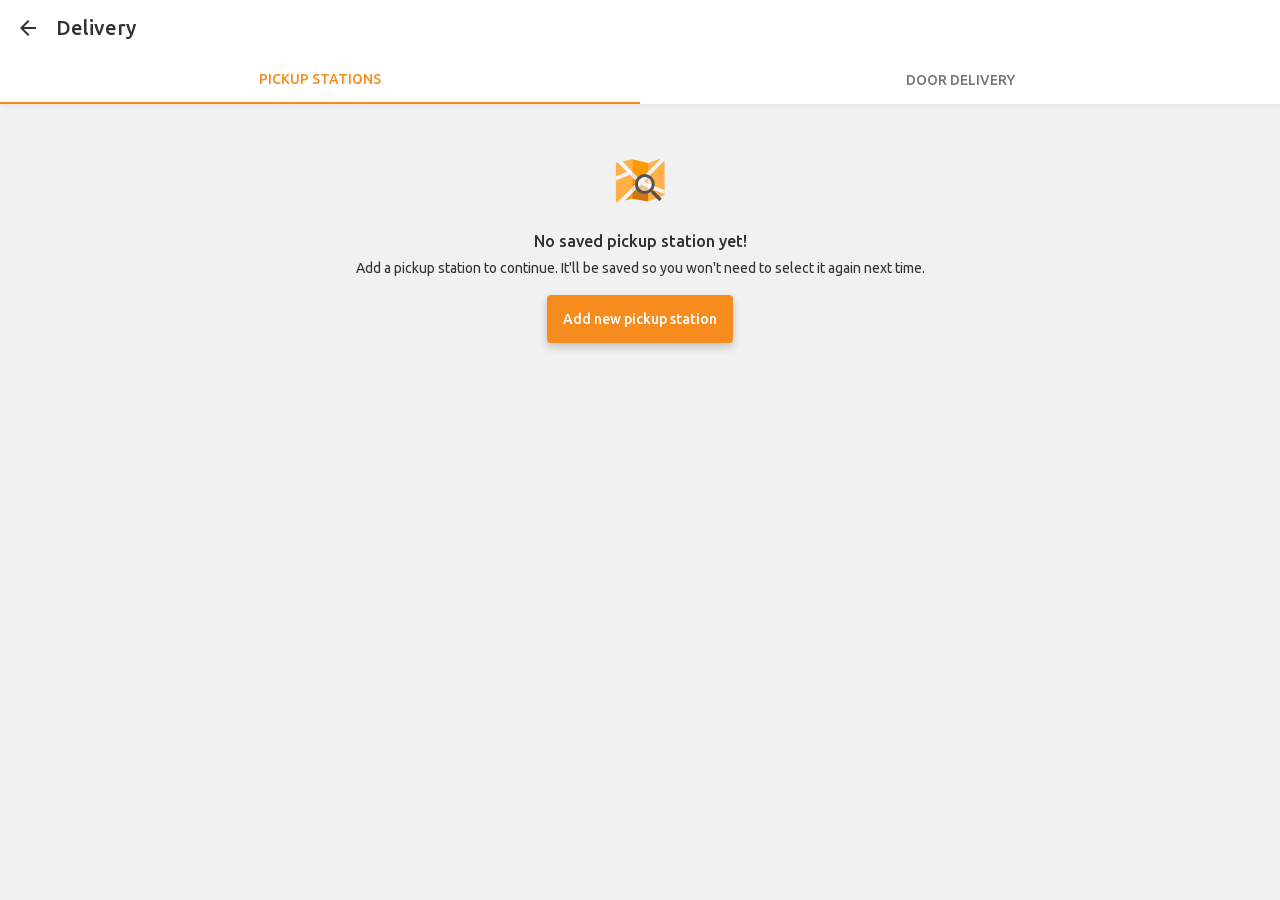
==== page2.html @ 878a5df9 "Add files via upload" ====
<!DOCTYPE html> <html lang=en dir=ltr><!--
 Page saved with SingleFile 
 url: https://www.jumia.co.ke/checkout/delivery/pickup-stations/ 
 saved date: Sat Aug 22 2026 06:45:56 GMT+0300 (East Africa Time)
--><meta charset=utf-8><meta content=@JumiaKenya name=twitter:site><style>body{transition:opacity ease-in 0.2s}</style><meta property=fb:app_id content=2099414773624117><meta property=fb:pages content=395103207248808><meta name=google-site-verification content=n_VPq2qj81eefHQXQuWUQcpCjf22dILtzJ-5fqwv3cY><meta name=google-site-verification content=oPpguRNQpgJeq2_7FfJhfy4zTSNTJBX_LLPgB_SUq9g><meta name=msvalidate.01 content=18D4C7784A54CEB370A0B89D0634A096><meta name=viewport content="width=device-width, initial-scale=1.0"><meta name=apple-mobile-web-app-capable content=yes><meta name=mobile-web-app-capable content=yes><meta name=application-name content=Jumia><meta name=theme-color content=#ffffff><meta name=apple-mobile-web-app-status-bar-style content=black><meta name=apple-mobile-web-app-title content=Jumia><link rel=apple-touch-startup-image href=https://www.jumia.co.ke/assets_hy/manifest/jumia/icons/icon_app_ios.07b39d41.png><link rel=icon type=image/svg+xml href="[data-uri]"><style>._val-btn .cb:checked~.btn,.btn._prim,.cb+.lbl._lbl-chk:after,.rad~.lbl._lbl-rad:after,.tab{position:relative}#jm .-hr:after,#jm .-hr:before,#jm .-vr+.-vr:before,._val-btn .cb:checked~.btn:after,.btn._def:after,.btn._prim:after,.btn._sec:after,.cb+.lbl:after,.fi-br button:before,.fk-rad:after,.noti .msg+.msg:after,.noti .msg+.msg:before,.rad~.lbl:after,.rate .star:after,.rng .rs-w:after,.sdw .sdtl:after,.sdw .sdtl:before,.spin:before,.stpr .stp:after,.tab:after,.tab:before,.tgl~.lbl:after,.tgl~.lbl:before,[data-bbl]:before{position:absolute}.hdr{position:sticky}#jm .-hr:before,#jm ._dual.-hr:after,._val-btn .cb:checked~.btn:after,.btn._def:after,.btn._prim:after,.btn._sec:after,.cb+.lbl._lbl-chk:after,.noti .msg+._dual.msg:after,.noti .msg+.msg:before,.rad~.lbl._lbl-rad:after,.rate .star:after,.rng .rs-w:after,.sdw ._dual.sdtl:after,.sdw .sdtl:before,.tab:before,.tgl~.lbl:before{left:0}.rad:active~.lbl._lbl-rad:before,.rad:focus~.lbl._lbl-rad:before{left:auto}#jm .-vr+.-vr:before{left:-1px}.cb+.lbl:after,.fk-rad:after,.rad~.lbl:after,.tgl~.lbl:after{left:2px}.tgl:checked~.lbl:after{left:30px}#jm [data-mid-txt].-hr:after,.noti .msg+[data-mid-txt].msg:after,.sdw [data-mid-txt].sdtl:after,.spin._ctr:before{left:50%}#jm .-hr:before,#jm ._dual.-hr:after,.noti .msg+._dual.msg:after,.noti .msg+.msg:before,.rad:active~.lbl._lbl-rad:before,.rad:focus~.lbl._lbl-rad:before,.rate .star:after,.sdw ._dual.sdtl:after,.sdw .sdtl:before,.tab:after{right:0}#jm .-hr._cm:before{right:16px}#jm .-hr._cm:before{left:16px}[data-bbl]:before{right:5px}[data-bbl]._offs-r:before{right:-8px}#jm .-hr:before,#jm .-vr+.-vr:before,#jm [data-mid-txt].-hr:after,._val-btn .cb:checked~.btn:after,.btn._def:after,.btn._prim:after,.btn._sec:after,.hdr,.noti .msg+.msg:before,.noti .msg+[data-mid-txt].msg:after,.sdw .sdtl:before,.sdw [data-mid-txt].sdtl:after,.tab:after,.tab:before{top:0}.fk-rad:after,.rad~.lbl:after,.tgl~.lbl:after{top:2px}.cb+.lbl:after,[data-bbl]:before{top:3px}.rng .rs-w:after{top:8px}#jm .-vr+.-vr:before,#jm ._dual.-hr:after,.noti .msg+._dual.msg:after,.rate .star:after,.sdw ._dual.sdtl:after,.stpr .stp:after{bottom:0}.spin._ctr:before,[data-bbl]._offs-r:before{top:50%}#jm .-hr._bet:before{content:none}#jm .-hr._bet~._bet:before,#jm .-hr:before,#jm .-vr+.-vr:before,#jm ._dual.-hr:after,._val-btn .cb:checked~.btn:after,.btn._def:after,.btn._prim:after,.btn._sec:after,.cb+.lbl:after,.fi-br button:active:before,.fi-br button:focus:before,.fk-rad:after,.noti .msg+._dual.msg:after,.noti .msg+.msg:before,.rad:active~.lbl:before,.rad:focus~.lbl:before,.rad~.lbl:after,.rng .rs-w:after,.sdw ._dual.sdtl:after,.sdw .sdtl:before,.spin:before,.stpr .stp:not(:last-child):after,.tab:after,.tab:before,.tgl~.lbl:after,.tgl~.lbl:before{content:""}.__ttl:empty:after,.prd .name:empty:after,.prd .prc:empty:after{content:" "}.bdg._dsct:before{content:"-"}._val-btn .cb:checked~.btn,.btn._prim,[data-bbl]:before{background:#f68b1e}._val-btn .cb:checked~.btn:after,.btn._def:after,.btn._prim:after,.btn._sec:after{opacity:0}._val-btn .cb:checked~.btn:focus:active:after,.btn._def:focus:active:after,.btn._prim:focus:active:after,.btn._sec:focus:active:after{opacity:.2}.fi-br button:active:before{opacity:.4}.sel:disabled{opacity:1}._inv:invalid .btn,._val-btn .cb:checked~.btn,.btn._prim,.btn:disabled,.cb+.lbl:after,.fk-rad:after,.rad~.lbl:after,[data-bbl]:before{color:#fff}#jm .-bg-wt,#jm [data-mid-txt].-hr:after,.hdr,.noti .msg+[data-mid-txt].msg:after,.sdw [data-mid-txt].sdtl:after,.tgl~.lbl:after{background-color:#fff}#jm .-hr:before,.a._fcs-gy50._fcs-gy50:not(.btn):focus,.dp:disabled,.dpd-srch._field:disabled,.dpd-srch:disabled,.fi:disabled,.noti .msg+.msg:before,.sdw .sdtl:before,.sel:disabled,.ta:disabled,a._fcs-gy50._fcs-gy50:not(.btn):focus,body{background-color:#f1f1f2}#jm ._dual.-hr:after,.__ttl:empty:after,.a._tch._tch:not(.btn):focus,.noti .msg+._dual.msg:after,.prd .name:empty:after,.prd .prc:empty:after,.rng .rs-w:after,.sdw ._dual.sdtl:after,.tgl:checked:disabled~.lbl._sec:before,.tgl:disabled~.lbl:before,a._tch._tch:not(.btn):focus{background-color:#d4d4d6}.cb:disabled+.lbl:after,.rad:disabled~.lbl:after{border-color:#d4d4d6}._def.btn:disabled,._inv:invalid ._def.btn,._inv:invalid ._sec.btn,._sec.btn:disabled,.cb:disabled+.lbl,.cb:disabled+.lbl *,.dp:disabled+.lbl,.dpd-srch:disabled,.fi:disabled+.lbl,.fk-rad:disabled,.gal .count:after,.rad:disabled~.lbl,.rad:disabled~.lbl *,.sel:disabled+.lbl,.ta:disabled+.lbl,.tgl:disabled~.lbl,.tgl:disabled~.lbl *,.ts-w._dis input:not(:checked)~.lbl+* .ts-i,.vars .vi._dis:checked+.vl,.vars .vi._dis:focus+.vl,.vars .vi:disabled+.vl{color:#a3a3a6}._inv:invalid .btn,.btn:disabled,.cb:checked:disabled~.lbl._sec:after,.rad:checked~.lbl._sec:after,.tgl~.lbl:before{background-color:#a3a3a6}._def.btn:disabled .ic,._inv:invalid ._def.btn .ic,._inv:invalid ._sec.btn .ic,._sec.btn:disabled .ic,.dpd-srch:disabled .ic{fill:#a3a3a6}.cb:checked:disabled~.lbl._sec:after,.rad:checked~.lbl._sec:after,.stpr ._curr~.stp:after{border-color:#a3a3a6}#jm [data-mid-txt].-hr:after,.dp:disabled,.dpd-srch._field:disabled,.fi:disabled,.noti .msg+[data-mid-txt].msg:after,.sdw [data-mid-txt].sdtl:after,.sel:disabled,.ta:disabled,.tab{color:#75757a}#jm .-vr+.-vr:before,#jm ._gy5.-hr:before,.noti .msg+._gy5.msg:before,.sdw ._gy5.sdtl:before{background-color:#75757a}.stpr._ord-s._gray ._curr:after{border-color:#75757a}#jm .-tch-or5._gy9:focus-within,.a._fcs-gy9:focus,.vars._no-chk .vi:checked:not(._dis):not(:disabled)+.vl,.vars._no-chk .vi:focus:not(._dis):not(:disabled)+.vl,a._fcs-gy9:focus,body{color:#313133}.cb:checked+.lbl._sec:after,.fk-rad._chk._sec:after,.rad:checked~.lbl._sec:after,.tgl:checked~.lbl._sec:before{background-color:#313133}#jm .-tch-or5._gy9:focus-within .ic{fill:#313133}.cb:checked+.lbl._sec:after,.fk-rad._chk._sec:after,.rad:checked~.lbl._sec:after{border-color:#313133}._def.btn:disabled,._inv:invalid ._def.btn,._inv:invalid ._sec.btn,._sec.btn:disabled,.btn,.cb+.lbl:after,.crs .itm.itm:focus,.fk-rad:after,.rad~.lbl:after,a{background-color:transparent}.btn._sec:hover{background-color:#fef3e9}#jm .-tch-or5._bg:focus-within,.a:not(.btn):not(._no-fcs):focus,.btn._def:focus,.chip._cpr:focus,.dtls .smry:focus,.fi-br button:before,.fis-b:focus,.nav-b:focus,.popup .cw .cls:focus,.tgl:checked:disabled~.lbl._prim:before,a:not(.btn):not(._no-fcs):focus{background-color:#fcdbb9}.chip._cpr:focus{border-color:#fcdbb9}.cb:checked:disabled~.lbl._prim:after,.rad:checked:disabled~.lbl._prim:after{background-color:#f9b168}.cb:checked:disabled~.lbl._prim:after,.dp:focus,.fi:focus,.rad:checked:disabled~.lbl._prim:after,.sel:focus,.ta:focus{border-color:#f9b168}#jm .-tch-or5._it:focus,.cms .tabs>[type=radio]:checked+label,.dp:focus+.lbl,.fi:focus+.lbl,.sel:focus+.lbl,.ta:focus+.lbl,.tab ._actv,.vars .vi:checked+.vl,.vars .vi:focus+.vl{color:#f68b1e}.cb:checked+.lbl._prim:after,.fi-br button:active:before,.fk-rad._chk:after,.rad:checked~.lbl._prim:after,.tgl:checked~.lbl._prim:before{background-color:#f68b1e}#jm .-tch-or5._it:focus .ic,.dp:focus~.ic,.fi:focus~.ic,.sel:focus~.ic{fill:#f68b1e}.cb:checked+.lbl._prim:after,.fk-rad._chk:after,.rad:checked~.lbl._prim:after,.spin:before,.vars .vi:checked+.vl,.vars .vi:focus+.vl{border-color:#f68b1e}.noti .msg+.msg._info:before{background-color:#0ea5e9}.stpr._ord-s._blue ._curr:after{border-color:#286fe3}.noti .msg+.msg._success:before{background-color:#18c357}.stpr._ord-s._green ._curr:after{border-color:#009063}.noti .msg+.msg._error:before{background-color:#cf665b}.fi-er+.sel:disabled~.lbl,.fi-er+.sel:not(:focus)~.lbl{color:#be1d3e}.fi-er+.cb+.lbl:after{border-color:#be1d3e}.rate .ri:checked~.star svg,.rate .ri:focus+.star svg,.rate._btns .star:focus svg,.rate._btns .star:focus~.star svg{fill:#fbbf24}.__ttl:empty:after,.prd .name:empty:after,.prd .prc:empty:after,header,nav{display:block}.prd .prc:empty:after,a{display:inline-block}.cms .tabs>[type=radio]:not(:checked)+label+div,.sel:required option[value=""][disabled],.ts-w._dn input:not(:checked)~.ts-i{display:none}#jm .-elli,._val-btn .cb:checked~.btn,.btn._prim{overflow:hidden}.crs{overflow-y:hidden}.crs{overflow-x:auto}.btn,body{font-family:Ubuntu,-apple-system,BlinkMacSystemFont,Helvetica Neue,Arial,sans-serif}[data-bbl]:before{font-weight:700}#jm .-m,#jm [data-mid-txt].-hr:after,.btn,.noti .msg+[data-mid-txt].msg:after,.rad:checked~.lbl,.rate .star:after,.sdw [data-mid-txt].sdtl:after,.tab,.tab ._actv{font-weight:500}.bdg._score:after,h1,h2{font-weight:400}#jm .-flupp:first-letter,#jm [data-mid-txt].-hr:after,.a span:first-letter,.a:first-letter,.btn:first-letter,.lbl:first-letter,.noti .msg+[data-mid-txt].msg:after,.sdw [data-mid-txt].sdtl:after,.tab,a span:first-letter,a:first-letter{text-transform:uppercase}#jm .-tac,.btn,.rate .star:after{text-align:center}#jm .-elli,.tab .crs .itm{white-space:nowrap}.__ttl:empty:after,.prd .name:empty:after,.prd .prc:empty:after{white-space:pre}#jm .-ws-pl{white-space:pre-line}#jm .-ow-a{word-wrap:anywhere;overflow-wrap:anywhere}@supports not (overflow-wrap:anywhere){#jm .-ow-a{word-break:break-word}}#jm .-elli{text-overflow:ellipsis}a{-webkit-text-decoration:none;text-decoration:none}[data-bbl]:before{line-height:1.1}#jm .-lh-15{line-height:1.5}.btn{line-height:1rem}[data-bbl]:before{unicode-bidi:plaintext}.nav-b{font-size:0}[data-bbl]:before{font-size:.625rem}#jm [data-mid-txt].-hr:after,.noti .msg+[data-mid-txt].msg:after,.sdw [data-mid-txt].sdtl:after{font-size:.75rem}.btn,body{font-size:.875rem}#jm .-fs16,.rate .star:after{font-size:1rem}#jm .-fs20{font-size:1.25rem}._val-btn .cb:checked~.btn:after,.btn._def:after,.btn._prim:after,.btn._sec:after,.crs,.rng .rs-w:after,.row,.tab .crs .itm{width:100%}.prd .prc:empty:after{width:50%}#jm .-vr+.-vr:before{width:2px}.spin:before,.tab:after,.tab:before{width:16px}.cb+.lbl:after{width:18px}#jm .-hr:before,#jm ._dual.-hr:after,.noti .msg+._dual.msg:after,.noti .msg+.msg:before,.sdw ._dual.sdtl:after,.sdw .sdtl:before{height:1px}.spin:before{height:16px}.cb+.lbl:after{height:18px}[data-bbl]:before{min-height:12px}[data-bbl]:before{min-width:12px}.fk-rad:after,.rad~.lbl:after,.tgl~.lbl:after{height:20px}.spin._med:before{width:24px}.spin._med:before,.tgl~.lbl:before{height:24px}.fk-rad:after,.rad~.lbl:after,.tgl~.lbl:after{width:20px}.fi-br button:before{width:40px}.fi-br button:before{height:40px}.tab .crs .itm{height:48px}.tgl~.lbl:before{width:52px}.__ttl:empty:after{width:120px}._val-btn .cb:checked~.btn:after,.btn._def:after,.btn._prim:after,.btn._sec:after,body,html{height:100%}.hdr .main{min-height:56px}#jm{min-height:100%}#jm [data-mid-txt].-hr:before,.noti .msg+[data-mid-txt].msg:before,.rng .rs-w:after,.sdw [data-mid-txt].sdtl:before{height:2px}[data-bbl]:before{max-height:18px}.xpnd .tglr:checked+.wpr{max-height:none}#jm [data-mid-txt].-hr:after,.noti .msg+[data-mid-txt].msg:after,.sdw [data-mid-txt].sdtl:after{transform:translate(-50%,-50%)}._val-btn .cb:checked~.btn,.btn._prim{transform:translateZ(0)}.tab:after{transform:scaleX(-1) translateZ(0)}._val-btn .cb:checked~.btn:focus:active:after,.btn._def:focus:active:after,.btn._prim:focus:active:after,.btn._sec:focus:active:after{transform:scale(0)}._val-btn .cb:checked~.btn:after,.btn._def:after,.btn._def:focus:not(:active):after,.btn._prim:after,.btn._sec:after{transform:scale(10)}[data-bbl]:before{transform:translate3d(50%,-50%,0)}body,h1,h2,p{padding:0}.nav-b{padding:8px}#jm .-paxl,.btn{padding:16px}[data-bbl]:before{padding-top:2px}#jm .-pvm,.rate .star:after{padding-top:8px}#jm .-pvxxl{padding-top:24px}[data-bbl]:before{padding-right:4px}.col8,[class*=col].row{padding-right:8px}#jm .-phxl,#jm [data-mid-txt].-hr:after,.noti .msg+[data-mid-txt].msg:after,.sdw [data-mid-txt].sdtl:after,.tab .crs .itm{padding-right:16px}[data-bbl]:before{padding-bottom:2px}#jm .-pvm,.rate .star:after{padding-bottom:8px}#jm .-pvxxl{padding-bottom:24px}[data-bbl]:before{padding-left:4px}.col8,[class*=col].row{padding-left:8px}#jm .-phxl,#jm [data-mid-txt].-hr:after,.noti .msg+[data-mid-txt].msg:after,.sdw [data-mid-txt].sdtl:after,.tab .crs .itm{padding-left:16px}body,h1,h2,p{margin:0}#jm .-vr+.-vr:before{margin-top:4px}#jm .-vr+.-vr._s:before{margin-top:8px}#jm .-mtxl{margin-top:16px}#jm .-mrm,#jm .row.-hr:after,#jm .row.-hr:before,#jm [class*=col].-hr:after,#jm [class*=col].-hr:before,.noti .msg+.row.msg:after,.noti .msg+.row.msg:before,.noti .msg+[class*=col].msg:after,.noti .msg+[class*=col].msg:before,.sdw .row.sdtl:after,.sdw .row.sdtl:before,.sdw [class*=col].sdtl:after,.sdw [class*=col].sdtl:before{margin-right:8px}#jm .-vr+.-vr:before{margin-bottom:4px}#jm .-mbm,#jm .-vr+.-vr._s:before{margin-bottom:8px}#jm .row.-hr:after,#jm .row.-hr:before,#jm [class*=col].-hr:after,#jm [class*=col].-hr:before,.noti .msg+.row.msg:after,.noti .msg+.row.msg:before,.noti .msg+[class*=col].msg:after,.noti .msg+[class*=col].msg:before,.sdw .row.sdtl:after,.sdw .row.sdtl:before,.sdw [class*=col].sdtl:after,.sdw [class*=col].sdtl:before{margin-left:8px}.prd._box .prc:empty:after{margin:0 auto}.hdr{z-index:70}#jm ._zi1.-hr:before,.noti .msg+._zi1.msg:before,.sdw ._zi1.sdtl:before{z-index:10}*,:after,:before{box-sizing:border-box}.nav-b,.tgl~.lbl:before,[data-bbl]:before{border-radius:99px}.btn,.cb+.lbl:after,.prd .core:focus{border-radius:4px}.cb:focus-visible+.lbl,.fk-rad:focus-visible,.rad:focus-visible~.lbl,.tgl:focus-visible~.lbl{border-radius:6px}.__ttl:empty:after,.prd .name:empty:after,.prd .prc:empty:after{border-radius:2px}.fi-br button:before,.fk-rad:after,.rad~.lbl:after,.spin:before,.tgl~.lbl:after{border-radius:50%}.btn,.cb:checked+.lbl:after,.stpr .stp:after{border:0}.cms .tabs>[type=radio]:checked+label,.tab ._actv{border-bottom:2px solid #f68b1e}[data-bbl]:before{border:2px solid #fff}.cb+.lbl:after,.fk-rad:after,.rad~.lbl:after{border:2px solid #a3a3a6}.btn,.nav-b,.popup:focus-visible,.tgl:focus-visible,a{outline:0}.cb:focus-visible+.lbl,.fk-rad:focus-visible,.rad:focus-visible~.lbl,.tgl:focus-visible~.lbl{outline-offset:6px}.chip._prim._slct:focus-visible,.chip._sec._slct:focus-visible,.chip:focus-visible{outline-offset:2px}.dp:focus,.fi:focus,.sel:focus,.ta:focus{outline:1px solid #f9b168}.fi-er+.dp:not(:focus),.fi-er+.fi:not(:focus),.fi-er+.sel:not(:focus),.fi-er+.ta:not(:focus){outline:1px solid #be1d3e}.cb:focus-visible+.lbl,.chip._prim._slct:focus-visible,.fk-rad:focus-visible,.rad:focus-visible~.lbl,.tgl:focus-visible~.lbl{outline:2px solid #f9b168}.cb:focus-visible+.lbl._sec,.chip._sec._slct:focus-visible,.chip:focus-visible,.fk-rad:focus-visible._sec,.rad:focus-visible~.lbl._sec,.tgl:focus-visible~.lbl._sec{outline:2px solid #313133}img{border-style:none}.stpr .stp:after{border-left:2px solid #0ea5e9}.cb+.lbl:after,.fk-rad:after,.rad~.lbl:after{border:2px solid #313133}.spin:before{border:2px solid}#jm [data-mid-txt].-hr:after,.noti .msg+[data-mid-txt].msg:after,.sdw [data-mid-txt].sdtl:after{content:attr(data-mid-txt)}.chip._prim._slct:focus-visible,.chip._sec._slct:focus-visible,.chip:focus-visible{border:1px solid transparent}.vars._no-chk .vi._dis:checked+.vl,.vars._no-chk .vi:checked+.vl{border:1px solid #d4d4d6}.vars .vi._dis:checked+.vl,.vars .vi._dis:focus+.vl,.vars._no-chk .vi:focus+.vl{border:1px solid #a3a3a6}.fi-er+.dp:not(:focus),.fi-er+.fi:not(:focus),.fi-er+.sel:not(:focus),.fi-er+.ta:not(:focus){border:1px solid #be1d3e}a{color:inherit}html{-ms-text-size-adjust:100%;-webkit-text-size-adjust:100%}a{-webkit-text-decoration-skip:objects}button::-moz-focus-inner{border-style:none;padding:0}button:-moz-focusring{outline:1px dotted ButtonText}#jm,#jm .-df,.cb+.lbl:after,.crs,.fk-rad:after,.rad~.lbl:after,.row,.tab .crs .itm{display:flex}.row{flex:0 1 auto}#jm main{flex-grow:1}#jm .hdr,#jm main,.cb+.lbl:after,.crs .itm,.fk-rad:after,.nav-b,.rad~.lbl:after{flex-shrink:0}.tab .crs .itm{flex-shrink:1}#jm .-j-ctr,.tab .crs .itm{justify-content:center}#jm .-i-ctr,.tab .crs .itm{align-items:center}#jm,#jm .-d-co{flex-direction:column}#jm .-fw-nw,.crs{flex-wrap:nowrap}body{direction:ltr}.bdg._score:after{content:"/5"}._inv:invalid .btn,._val-btn .cb:checked~.btn:after,.btn._def:after,.btn._prim:after,.btn._sec:after,.btn:disabled,.cb:disabled+.lbl,.ts-w._dis input:not(:checked)~.lbl+* .ts-i{pointer-events:none}._val-btn .cb:checked~.btn{pointer-events:all}.tab{box-shadow:0 2px 5px 0 rgba(0,0,0,.05)}._val-btn .cb:checked~.btn,.btn._prim{box-shadow:0 4px 8px 0 rgba(0,0,0,.2)}._val-btn .cb:checked~.btn:focus,.btn._prim:focus{box-shadow:0 4px 8px 0 rgba(0,0,0,.2),inset 0 0 0 2px #af6315}._inv:invalid ._prim.btn,._inv:invalid ._sec.btn,._prim.btn:disabled,._sec.btn:disabled{box-shadow:none}._inv:invalid ._sec.btn,._sec.btn:disabled{box-shadow:0 0 0 1px #a3a3a6}.btn._sec:focus:not(._dis){box-shadow:0 0 0 2px #f68b1e}.tgl~.lbl:after,.tgl~.lbl:before{transition:all .2s ease-out}._val-btn .cb:checked~.btn:after,.btn._def:after,.btn._prim:after,.btn._sec:after{transition:transform 1s,opacity 1s}._val-btn .cb:checked~.btn:focus:active:after,.btn._def:focus:active:after,.btn._def:focus:not(:active):after,.btn._prim:focus:active:after,.btn._sec:focus:active:after{transition:0s}.btn._def:after,.btn._sec:after{background:radial-gradient(circle,#f68b1e 10%,transparent 0) 50%}._val-btn .cb:checked~.btn:after,.btn._prim:after{background:radial-gradient(circle,#fff 10%,transparent 0) 50%}.crs{scroll-snap-type:mandatory;-webkit-scroll-snap-type:mandatory}.tab .crs{scroll-behavior:auto}.crs .itm{scroll-snap-align:start}@supports (scroll-snap-coordinate:0% 0%){.crs .itm{scroll-snap-coordinate:0 0}}.crs{-webkit-overflow-scrolling:touch}.crs._bdcs .itm:not(:last-child):after{content:">"}.faq-sec .faq-itm summary::-webkit-details-marker{display:none}.faq-sec .faq-itm summary:after{content:"+";font-size:1.25rem;flex-shrink:0;margin-left:.5rem}.faq-sec .faq-itm[open] summary:after{content:"×"}.fi::placeholder,.rng .ri::placeholder,.ta::placeholder{color:#75757a}.cb:checked+.lbl:after{background-position:50%}.cb:checked+.lbl:after{background-repeat:no-repeat}.cb:checked+.lbl:after{background-image:url(data:image/svg+xml;charset=utf-8,%3Csvg%20xmlns%3D%22http%3A%2F%2Fwww.w3.org%2F2000%2Fsvg%22%20width%3D%2218%22%20height%3D%2218%22%20style%3D%22isolation%3Aisolate%22%3E%3Cdefs%3E%3CclipPath%20id%3D%22a%22%3E%3Cpath%20d%3D%22M0%200h18v18H0z%22%2F%3E%3C%2FclipPath%3E%3C%2Fdefs%3E%3Cg%20clip-path%3D%22url\(%23a\)%22%3E%3Cpath%20fill%3D%22none%22%20d%3D%22M0%200h18v18H0z%22%2F%3E%3Cpath%20fill%3D%22%23fff%22%20fill-rule%3D%22evenodd%22%20d%3D%22M6.894%2014.486%201.629%209.221l1.485-1.485%203.78%203.77%207.992-7.992%201.485%201.495z%22%2F%3E%3C%2Fg%3E%3C%2Fsvg%3E)}.cb:focus-visible{outline:none}.fk-rad._chk:after,.rad:checked~.lbl:after{box-shadow:inset 0 0 0 3px #fff}.rad:focus-visible{outline:none}.sel:focus{--ac:#fbbf24}.sel:disabled{--ac:#a3a3a6}.fi-er+.sel:not(:focus){--ac:#be1d3e}.rate .ri:focus+.star svg,.rate .star:active svg{animation:p .5s}.rate .ri:checked+.star:after{content:attr(data-msg)}@keyframes p{0%{filter:drop-shadow(0 0 0#f68b1e)}to{filter:drop-shadow(0 0 30px transparent)}}.dp::-webkit-clear-button,.dp::-webkit-inner-spin-button{display:none}.dp::-webkit-calendar-picker-indicator{position:absolute;right:0;width:56px;height:40px;opacity:0}.vars .vi:disabled+.vl{background:url(data:image/svg+xml;charset=utf-8,%3Csvg%20xmlns%3D%22http%3A%2F%2Fwww.w3.org%2F2000%2Fsvg%22%20preserveAspectRatio%3D%22none%22%20viewBox%3D%220%200%20100%20100%22%3E%3Cpath%20fill%3D%22%23c7c7cd%22%20d%3D%22M0%20100%20100%200l1%201L1%20101%22%2F%3E%3C%2Fsvg%3E)no-repeat 50%/65% 65%}.rng .rs::-webkit-slider-runnable-track,.rng .rs::-webkit-slider-thumb{-webkit-appearance:none}.rng .rs::-webkit-slider-thumb{pointer-events:auto;position:relative;z-index:2;outline:0;width:16px;height:16px;border:none;border-radius:50%;background:#f68b1e}.rng .rs::-webkit-slider-runnable-track{background:none}.rng .rs::-moz-range-thumb{background-color:#f68b1e;pointer-events:auto;filter:grayscale(0);z-index:10;outline:0;width:16px;height:16px;border:none;border-radius:50%}.rng .rs::-moz-range-track{background:none}.rng .rs::-moz-focus-outer{border:0}.fi-br button:before{left:50%;top:50%;transform:translate3d(-50%,-50%,0)}.gal .count:after{content:attr(data-tot)}.ic{fill:#313133}@keyframes load{50%{transform:rotate(1turn) scale(1.5)}to{transform:rotate(0deg) scale(1)}}@keyframes spin{0%{transform:rotate(0deg)}to{transform:rotate(1turn)}}.spin:before{animation:sp-ab-tr 1s linear infinite}.stpr .stp:after{top:24px;left:11px}.tab:after,.tab:before{height:calc(100% - 2px);background:linear-gradient(90deg,hsla(0,0%,100%,.9) 25%,hsla(0,0%,100%,.2))}[data-bbl]:before{content:attr(data-bbl)}.dtls .smry::-webkit-details-marker{display:none}.col8{flex-basis:100%;max-width:100%;min-width:100%;width:100%}@keyframes sp-ab-tr{0%{transform:translate(-50%,-50%) rotate(0deg)}to{transform:translate(-50%,-50%) rotate(1turn)}}.spin:before{border-right-color:transparent}</style><style>@font-face{font-family:"Ubuntu";font-style:normal;font-weight:400;src:url([data-uri])format("woff2");unicode-range:U+0000-00FF,U+0131,U+0152-0153,U+02BB-02BC,U+02C6,U+02DA,U+02DC,U+0304,U+0308,U+0329,U+2000-206F,U+20AC,U+2122,U+2191,U+2193,U+2212,U+2215,U+FEFF,U+FFFD}@font-face{font-family:"Ubuntu";font-style:normal;font-weight:500;src:url([data-uri])format("woff2");unicode-range:U+0000-00FF,U+0131,U+0152-0153,U+02BB-02BC,U+02C6,U+02DA,U+02DC,U+0304,U+0308,U+0329,U+2000-206F,U+20AC,U+2122,U+2191,U+2193,U+2212,U+2215,U+FEFF,U+FFFD}</style><title>Delivery</title><meta name=referrer content=no-referrer><link rel=canonical href=https://www.jumia.co.ke/checkout/delivery/pickup-stations/><meta http-equiv=content-security-policy content="default-src 'none'; font-src 'self' data:; img-src 'self' data:; style-src 'unsafe-inline'; media-src 'self' data:; script-src 'unsafe-inline' data:; object-src 'self' data:; frame-src 'self' data:;"><body><div id=jm><header class=hdr><div class="main row col8 -i-ctr -fw-nw"><a class="nav-b -mrm" href=https://www.jumia.co.ke/checkout/summary/><svg aria-label="Go back" class=ic width=24 height=24><symbol viewBox="0 0 24 24" id=arrow-back><path d="M20 11H7.8l5.6-5.6L12 4l-8 8 8 8 1.4-1.4L7.8 13H20z"></path></symbol><symbol viewBox="0 0 24 24" id=arrow-back><path d="M20 11H7.8l5.6-5.6L12 4l-8 8 8 8 1.4-1.4L7.8 13H20z"></path></symbol><use xlink:href=#arrow-back href=#arrow-back></use></svg></a><h1 class="-fs20 -m -elli">Delivery</h1></div></header><main><div class="tab -bg-wt"><nav class=crs><span class="itm _actv">Pickup Stations</span><a href=https://www.jumia.co.ke/checkout/delivery/door/ class=itm>Door Delivery</a></nav></div><div class="-df -d-co -i-ctr -j-ctr -pvxxl -phxl -tac"><div class="-df -i-ctr -d-co -tac -paxl"><img class=-mbm src="[data-uri]" height=72 width=72 alt><h2 class="-pvm -fs16 -m -ow-a">No saved pickup station yet!</h2><p class="-ws-pl -lh-15">Add a pickup station to continue. It'll be saved so you won't need to select it again next time.</p><a class="btn _prim -mtxl" href="https://www.jumia.co.ke/checkout/shipping-options/pickups/?return=%2Fcheckout%2Fdelivery%2Fpickup-stations%2Fnew%2F">Add new pickup station</a></div></div></main></div><div id=batBeacon732134261998 style=width:0px;height:0px;display:none;visibility:hidden></div>
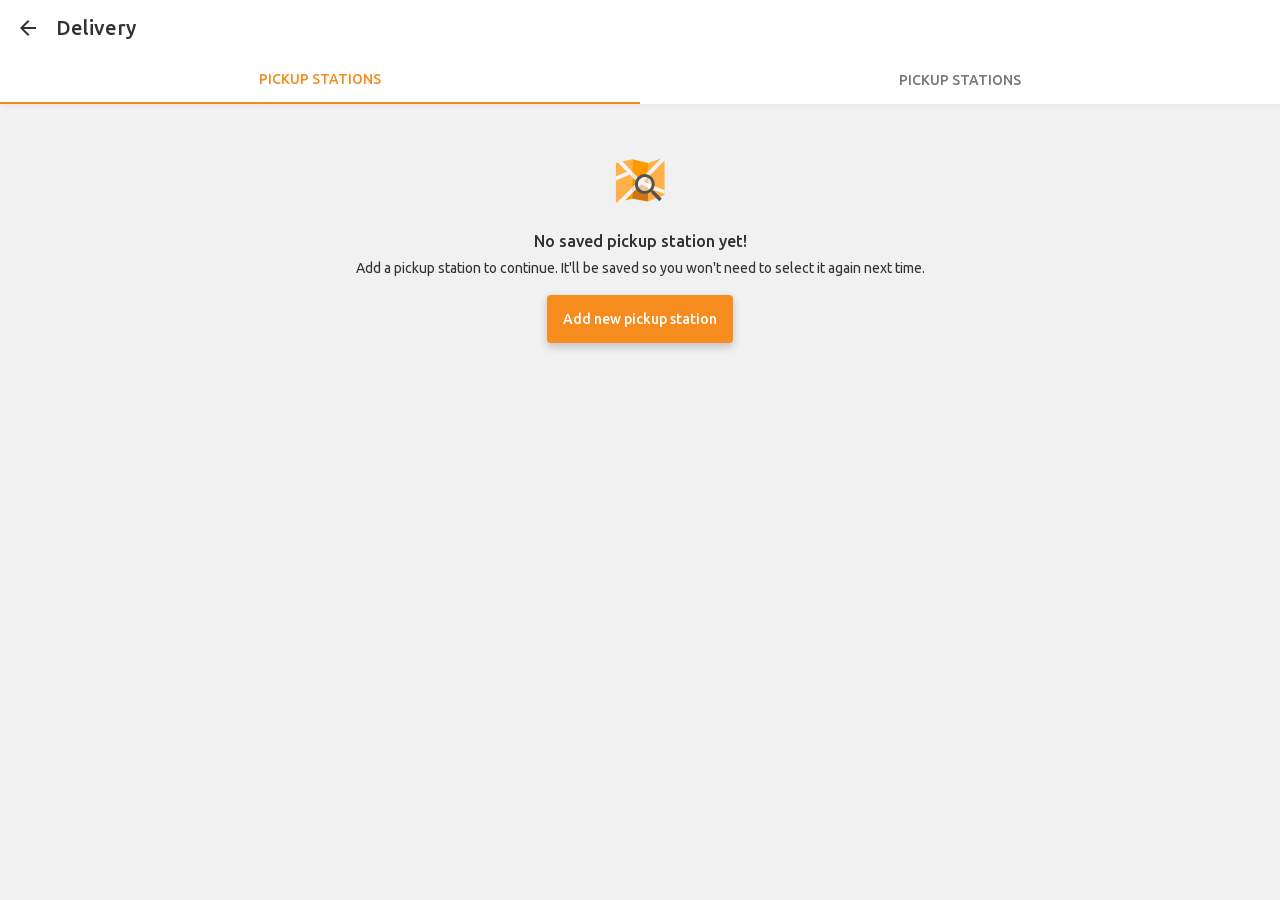
==== commit ea70866f: "Update page2.html" ====
--- a/page2.html
+++ b/page2.html
@@ -2,4 +2,4 @@
  Page saved with SingleFile 
  url: https://www.jumia.co.ke/checkout/delivery/pickup-stations/ 
  saved date: Sat Aug 22 2026 06:45:56 GMT+0300 (East Africa Time)
---><meta charset=utf-8><meta content=@JumiaKenya name=twitter:site><style>body{transition:opacity ease-in 0.2s}</style><meta property=fb:app_id content=2099414773624117><meta property=fb:pages content=395103207248808><meta name=google-site-verification content=n_VPq2qj81eefHQXQuWUQcpCjf22dILtzJ-5fqwv3cY><meta name=google-site-verification content=oPpguRNQpgJeq2_7FfJhfy4zTSNTJBX_LLPgB_SUq9g><meta name=msvalidate.01 content=18D4C7784A54CEB370A0B89D0634A096><meta name=viewport content="width=device-width, initial-scale=1.0"><meta name=apple-mobile-web-app-capable content=yes><meta name=mobile-web-app-capable content=yes><meta name=application-name content=Jumia><meta name=theme-color content=#ffffff><meta name=apple-mobile-web-app-status-bar-style content=black><meta name=apple-mobile-web-app-title content=Jumia><link rel=apple-touch-startup-image href=https://www.jumia.co.ke/assets_hy/manifest/jumia/icons/icon_app_ios.07b39d41.png><link rel=icon type=image/svg+xml href="[data-uri]"><style>._val-btn .cb:checked~.btn,.btn._prim,.cb+.lbl._lbl-chk:after,.rad~.lbl._lbl-rad:after,.tab{position:relative}#jm .-hr:after,#jm .-hr:before,#jm .-vr+.-vr:before,._val-btn .cb:checked~.btn:after,.btn._def:after,.btn._prim:after,.btn._sec:after,.cb+.lbl:after,.fi-br button:before,.fk-rad:after,.noti .msg+.msg:after,.noti .msg+.msg:before,.rad~.lbl:after,.rate .star:after,.rng .rs-w:after,.sdw .sdtl:after,.sdw .sdtl:before,.spin:before,.stpr .stp:after,.tab:after,.tab:before,.tgl~.lbl:after,.tgl~.lbl:before,[data-bbl]:before{position:absolute}.hdr{position:sticky}#jm .-hr:before,#jm ._dual.-hr:after,._val-btn .cb:checked~.btn:after,.btn._def:after,.btn._prim:after,.btn._sec:after,.cb+.lbl._lbl-chk:after,.noti .msg+._dual.msg:after,.noti .msg+.msg:before,.rad~.lbl._lbl-rad:after,.rate .star:after,.rng .rs-w:after,.sdw ._dual.sdtl:after,.sdw .sdtl:before,.tab:before,.tgl~.lbl:before{left:0}.rad:active~.lbl._lbl-rad:before,.rad:focus~.lbl._lbl-rad:before{left:auto}#jm .-vr+.-vr:before{left:-1px}.cb+.lbl:after,.fk-rad:after,.rad~.lbl:after,.tgl~.lbl:after{left:2px}.tgl:checked~.lbl:after{left:30px}#jm [data-mid-txt].-hr:after,.noti .msg+[data-mid-txt].msg:after,.sdw [data-mid-txt].sdtl:after,.spin._ctr:before{left:50%}#jm .-hr:before,#jm ._dual.-hr:after,.noti .msg+._dual.msg:after,.noti .msg+.msg:before,.rad:active~.lbl._lbl-rad:before,.rad:focus~.lbl._lbl-rad:before,.rate .star:after,.sdw ._dual.sdtl:after,.sdw .sdtl:before,.tab:after{right:0}#jm .-hr._cm:before{right:16px}#jm .-hr._cm:before{left:16px}[data-bbl]:before{right:5px}[data-bbl]._offs-r:before{right:-8px}#jm .-hr:before,#jm .-vr+.-vr:before,#jm [data-mid-txt].-hr:after,._val-btn .cb:checked~.btn:after,.btn._def:after,.btn._prim:after,.btn._sec:after,.hdr,.noti .msg+.msg:before,.noti .msg+[data-mid-txt].msg:after,.sdw .sdtl:before,.sdw [data-mid-txt].sdtl:after,.tab:after,.tab:before{top:0}.fk-rad:after,.rad~.lbl:after,.tgl~.lbl:after{top:2px}.cb+.lbl:after,[data-bbl]:before{top:3px}.rng .rs-w:after{top:8px}#jm .-vr+.-vr:before,#jm ._dual.-hr:after,.noti .msg+._dual.msg:after,.rate .star:after,.sdw ._dual.sdtl:after,.stpr .stp:after{bottom:0}.spin._ctr:before,[data-bbl]._offs-r:before{top:50%}#jm .-hr._bet:before{content:none}#jm .-hr._bet~._bet:before,#jm .-hr:before,#jm .-vr+.-vr:before,#jm ._dual.-hr:after,._val-btn .cb:checked~.btn:after,.btn._def:after,.btn._prim:after,.btn._sec:after,.cb+.lbl:after,.fi-br button:active:before,.fi-br button:focus:before,.fk-rad:after,.noti .msg+._dual.msg:after,.noti .msg+.msg:before,.rad:active~.lbl:before,.rad:focus~.lbl:before,.rad~.lbl:after,.rng .rs-w:after,.sdw ._dual.sdtl:after,.sdw .sdtl:before,.spin:before,.stpr .stp:not(:last-child):after,.tab:after,.tab:before,.tgl~.lbl:after,.tgl~.lbl:before{content:""}.__ttl:empty:after,.prd .name:empty:after,.prd .prc:empty:after{content:" "}.bdg._dsct:before{content:"-"}._val-btn .cb:checked~.btn,.btn._prim,[data-bbl]:before{background:#f68b1e}._val-btn .cb:checked~.btn:after,.btn._def:after,.btn._prim:after,.btn._sec:after{opacity:0}._val-btn .cb:checked~.btn:focus:active:after,.btn._def:focus:active:after,.btn._prim:focus:active:after,.btn._sec:focus:active:after{opacity:.2}.fi-br button:active:before{opacity:.4}.sel:disabled{opacity:1}._inv:invalid .btn,._val-btn .cb:checked~.btn,.btn._prim,.btn:disabled,.cb+.lbl:after,.fk-rad:after,.rad~.lbl:after,[data-bbl]:before{color:#fff}#jm .-bg-wt,#jm [data-mid-txt].-hr:after,.hdr,.noti .msg+[data-mid-txt].msg:after,.sdw [data-mid-txt].sdtl:after,.tgl~.lbl:after{background-color:#fff}#jm .-hr:before,.a._fcs-gy50._fcs-gy50:not(.btn):focus,.dp:disabled,.dpd-srch._field:disabled,.dpd-srch:disabled,.fi:disabled,.noti .msg+.msg:before,.sdw .sdtl:before,.sel:disabled,.ta:disabled,a._fcs-gy50._fcs-gy50:not(.btn):focus,body{background-color:#f1f1f2}#jm ._dual.-hr:after,.__ttl:empty:after,.a._tch._tch:not(.btn):focus,.noti .msg+._dual.msg:after,.prd .name:empty:after,.prd .prc:empty:after,.rng .rs-w:after,.sdw ._dual.sdtl:after,.tgl:checked:disabled~.lbl._sec:before,.tgl:disabled~.lbl:before,a._tch._tch:not(.btn):focus{background-color:#d4d4d6}.cb:disabled+.lbl:after,.rad:disabled~.lbl:after{border-color:#d4d4d6}._def.btn:disabled,._inv:invalid ._def.btn,._inv:invalid ._sec.btn,._sec.btn:disabled,.cb:disabled+.lbl,.cb:disabled+.lbl *,.dp:disabled+.lbl,.dpd-srch:disabled,.fi:disabled+.lbl,.fk-rad:disabled,.gal .count:after,.rad:disabled~.lbl,.rad:disabled~.lbl *,.sel:disabled+.lbl,.ta:disabled+.lbl,.tgl:disabled~.lbl,.tgl:disabled~.lbl *,.ts-w._dis input:not(:checked)~.lbl+* .ts-i,.vars .vi._dis:checked+.vl,.vars .vi._dis:focus+.vl,.vars .vi:disabled+.vl{color:#a3a3a6}._inv:invalid .btn,.btn:disabled,.cb:checked:disabled~.lbl._sec:after,.rad:checked~.lbl._sec:after,.tgl~.lbl:before{background-color:#a3a3a6}._def.btn:disabled .ic,._inv:invalid ._def.btn .ic,._inv:invalid ._sec.btn .ic,._sec.btn:disabled .ic,.dpd-srch:disabled .ic{fill:#a3a3a6}.cb:checked:disabled~.lbl._sec:after,.rad:checked~.lbl._sec:after,.stpr ._curr~.stp:after{border-color:#a3a3a6}#jm [data-mid-txt].-hr:after,.dp:disabled,.dpd-srch._field:disabled,.fi:disabled,.noti .msg+[data-mid-txt].msg:after,.sdw [data-mid-txt].sdtl:after,.sel:disabled,.ta:disabled,.tab{color:#75757a}#jm .-vr+.-vr:before,#jm ._gy5.-hr:before,.noti .msg+._gy5.msg:before,.sdw ._gy5.sdtl:before{background-color:#75757a}.stpr._ord-s._gray ._curr:after{border-color:#75757a}#jm .-tch-or5._gy9:focus-within,.a._fcs-gy9:focus,.vars._no-chk .vi:checked:not(._dis):not(:disabled)+.vl,.vars._no-chk .vi:focus:not(._dis):not(:disabled)+.vl,a._fcs-gy9:focus,body{color:#313133}.cb:checked+.lbl._sec:after,.fk-rad._chk._sec:after,.rad:checked~.lbl._sec:after,.tgl:checked~.lbl._sec:before{background-color:#313133}#jm .-tch-or5._gy9:focus-within .ic{fill:#313133}.cb:checked+.lbl._sec:after,.fk-rad._chk._sec:after,.rad:checked~.lbl._sec:after{border-color:#313133}._def.btn:disabled,._inv:invalid ._def.btn,._inv:invalid ._sec.btn,._sec.btn:disabled,.btn,.cb+.lbl:after,.crs .itm.itm:focus,.fk-rad:after,.rad~.lbl:after,a{background-color:transparent}.btn._sec:hover{background-color:#fef3e9}#jm .-tch-or5._bg:focus-within,.a:not(.btn):not(._no-fcs):focus,.btn._def:focus,.chip._cpr:focus,.dtls .smry:focus,.fi-br button:before,.fis-b:focus,.nav-b:focus,.popup .cw .cls:focus,.tgl:checked:disabled~.lbl._prim:before,a:not(.btn):not(._no-fcs):focus{background-color:#fcdbb9}.chip._cpr:focus{border-color:#fcdbb9}.cb:checked:disabled~.lbl._prim:after,.rad:checked:disabled~.lbl._prim:after{background-color:#f9b168}.cb:checked:disabled~.lbl._prim:after,.dp:focus,.fi:focus,.rad:checked:disabled~.lbl._prim:after,.sel:focus,.ta:focus{border-color:#f9b168}#jm .-tch-or5._it:focus,.cms .tabs>[type=radio]:checked+label,.dp:focus+.lbl,.fi:focus+.lbl,.sel:focus+.lbl,.ta:focus+.lbl,.tab ._actv,.vars .vi:checked+.vl,.vars .vi:focus+.vl{color:#f68b1e}.cb:checked+.lbl._prim:after,.fi-br button:active:before,.fk-rad._chk:after,.rad:checked~.lbl._prim:after,.tgl:checked~.lbl._prim:before{background-color:#f68b1e}#jm .-tch-or5._it:focus .ic,.dp:focus~.ic,.fi:focus~.ic,.sel:focus~.ic{fill:#f68b1e}.cb:checked+.lbl._prim:after,.fk-rad._chk:after,.rad:checked~.lbl._prim:after,.spin:before,.vars .vi:checked+.vl,.vars .vi:focus+.vl{border-color:#f68b1e}.noti .msg+.msg._info:before{background-color:#0ea5e9}.stpr._ord-s._blue ._curr:after{border-color:#286fe3}.noti .msg+.msg._success:before{background-color:#18c357}.stpr._ord-s._green ._curr:after{border-color:#009063}.noti .msg+.msg._error:before{background-color:#cf665b}.fi-er+.sel:disabled~.lbl,.fi-er+.sel:not(:focus)~.lbl{color:#be1d3e}.fi-er+.cb+.lbl:after{border-color:#be1d3e}.rate .ri:checked~.star svg,.rate .ri:focus+.star svg,.rate._btns .star:focus svg,.rate._btns .star:focus~.star svg{fill:#fbbf24}.__ttl:empty:after,.prd .name:empty:after,.prd .prc:empty:after,header,nav{display:block}.prd .prc:empty:after,a{display:inline-block}.cms .tabs>[type=radio]:not(:checked)+label+div,.sel:required option[value=""][disabled],.ts-w._dn input:not(:checked)~.ts-i{display:none}#jm .-elli,._val-btn .cb:checked~.btn,.btn._prim{overflow:hidden}.crs{overflow-y:hidden}.crs{overflow-x:auto}.btn,body{font-family:Ubuntu,-apple-system,BlinkMacSystemFont,Helvetica Neue,Arial,sans-serif}[data-bbl]:before{font-weight:700}#jm .-m,#jm [data-mid-txt].-hr:after,.btn,.noti .msg+[data-mid-txt].msg:after,.rad:checked~.lbl,.rate .star:after,.sdw [data-mid-txt].sdtl:after,.tab,.tab ._actv{font-weight:500}.bdg._score:after,h1,h2{font-weight:400}#jm .-flupp:first-letter,#jm [data-mid-txt].-hr:after,.a span:first-letter,.a:first-letter,.btn:first-letter,.lbl:first-letter,.noti .msg+[data-mid-txt].msg:after,.sdw [data-mid-txt].sdtl:after,.tab,a span:first-letter,a:first-letter{text-transform:uppercase}#jm .-tac,.btn,.rate .star:after{text-align:center}#jm .-elli,.tab .crs .itm{white-space:nowrap}.__ttl:empty:after,.prd .name:empty:after,.prd .prc:empty:after{white-space:pre}#jm .-ws-pl{white-space:pre-line}#jm .-ow-a{word-wrap:anywhere;overflow-wrap:anywhere}@supports not (overflow-wrap:anywhere){#jm .-ow-a{word-break:break-word}}#jm .-elli{text-overflow:ellipsis}a{-webkit-text-decoration:none;text-decoration:none}[data-bbl]:before{line-height:1.1}#jm .-lh-15{line-height:1.5}.btn{line-height:1rem}[data-bbl]:before{unicode-bidi:plaintext}.nav-b{font-size:0}[data-bbl]:before{font-size:.625rem}#jm [data-mid-txt].-hr:after,.noti .msg+[data-mid-txt].msg:after,.sdw [data-mid-txt].sdtl:after{font-size:.75rem}.btn,body{font-size:.875rem}#jm .-fs16,.rate .star:after{font-size:1rem}#jm .-fs20{font-size:1.25rem}._val-btn .cb:checked~.btn:after,.btn._def:after,.btn._prim:after,.btn._sec:after,.crs,.rng .rs-w:after,.row,.tab .crs .itm{width:100%}.prd .prc:empty:after{width:50%}#jm .-vr+.-vr:before{width:2px}.spin:before,.tab:after,.tab:before{width:16px}.cb+.lbl:after{width:18px}#jm .-hr:before,#jm ._dual.-hr:after,.noti .msg+._dual.msg:after,.noti .msg+.msg:before,.sdw ._dual.sdtl:after,.sdw .sdtl:before{height:1px}.spin:before{height:16px}.cb+.lbl:after{height:18px}[data-bbl]:before{min-height:12px}[data-bbl]:before{min-width:12px}.fk-rad:after,.rad~.lbl:after,.tgl~.lbl:after{height:20px}.spin._med:before{width:24px}.spin._med:before,.tgl~.lbl:before{height:24px}.fk-rad:after,.rad~.lbl:after,.tgl~.lbl:after{width:20px}.fi-br button:before{width:40px}.fi-br button:before{height:40px}.tab .crs .itm{height:48px}.tgl~.lbl:before{width:52px}.__ttl:empty:after{width:120px}._val-btn .cb:checked~.btn:after,.btn._def:after,.btn._prim:after,.btn._sec:after,body,html{height:100%}.hdr .main{min-height:56px}#jm{min-height:100%}#jm [data-mid-txt].-hr:before,.noti .msg+[data-mid-txt].msg:before,.rng .rs-w:after,.sdw [data-mid-txt].sdtl:before{height:2px}[data-bbl]:before{max-height:18px}.xpnd .tglr:checked+.wpr{max-height:none}#jm [data-mid-txt].-hr:after,.noti .msg+[data-mid-txt].msg:after,.sdw [data-mid-txt].sdtl:after{transform:translate(-50%,-50%)}._val-btn .cb:checked~.btn,.btn._prim{transform:translateZ(0)}.tab:after{transform:scaleX(-1) translateZ(0)}._val-btn .cb:checked~.btn:focus:active:after,.btn._def:focus:active:after,.btn._prim:focus:active:after,.btn._sec:focus:active:after{transform:scale(0)}._val-btn .cb:checked~.btn:after,.btn._def:after,.btn._def:focus:not(:active):after,.btn._prim:after,.btn._sec:after{transform:scale(10)}[data-bbl]:before{transform:translate3d(50%,-50%,0)}body,h1,h2,p{padding:0}.nav-b{padding:8px}#jm .-paxl,.btn{padding:16px}[data-bbl]:before{padding-top:2px}#jm .-pvm,.rate .star:after{padding-top:8px}#jm .-pvxxl{padding-top:24px}[data-bbl]:before{padding-right:4px}.col8,[class*=col].row{padding-right:8px}#jm .-phxl,#jm [data-mid-txt].-hr:after,.noti .msg+[data-mid-txt].msg:after,.sdw [data-mid-txt].sdtl:after,.tab .crs .itm{padding-right:16px}[data-bbl]:before{padding-bottom:2px}#jm .-pvm,.rate .star:after{padding-bottom:8px}#jm .-pvxxl{padding-bottom:24px}[data-bbl]:before{padding-left:4px}.col8,[class*=col].row{padding-left:8px}#jm .-phxl,#jm [data-mid-txt].-hr:after,.noti .msg+[data-mid-txt].msg:after,.sdw [data-mid-txt].sdtl:after,.tab .crs .itm{padding-left:16px}body,h1,h2,p{margin:0}#jm .-vr+.-vr:before{margin-top:4px}#jm .-vr+.-vr._s:before{margin-top:8px}#jm .-mtxl{margin-top:16px}#jm .-mrm,#jm .row.-hr:after,#jm .row.-hr:before,#jm [class*=col].-hr:after,#jm [class*=col].-hr:before,.noti .msg+.row.msg:after,.noti .msg+.row.msg:before,.noti .msg+[class*=col].msg:after,.noti .msg+[class*=col].msg:before,.sdw .row.sdtl:after,.sdw .row.sdtl:before,.sdw [class*=col].sdtl:after,.sdw [class*=col].sdtl:before{margin-right:8px}#jm .-vr+.-vr:before{margin-bottom:4px}#jm .-mbm,#jm .-vr+.-vr._s:before{margin-bottom:8px}#jm .row.-hr:after,#jm .row.-hr:before,#jm [class*=col].-hr:after,#jm [class*=col].-hr:before,.noti .msg+.row.msg:after,.noti .msg+.row.msg:before,.noti .msg+[class*=col].msg:after,.noti .msg+[class*=col].msg:before,.sdw .row.sdtl:after,.sdw .row.sdtl:before,.sdw [class*=col].sdtl:after,.sdw [class*=col].sdtl:before{margin-left:8px}.prd._box .prc:empty:after{margin:0 auto}.hdr{z-index:70}#jm ._zi1.-hr:before,.noti .msg+._zi1.msg:before,.sdw ._zi1.sdtl:before{z-index:10}*,:after,:before{box-sizing:border-box}.nav-b,.tgl~.lbl:before,[data-bbl]:before{border-radius:99px}.btn,.cb+.lbl:after,.prd .core:focus{border-radius:4px}.cb:focus-visible+.lbl,.fk-rad:focus-visible,.rad:focus-visible~.lbl,.tgl:focus-visible~.lbl{border-radius:6px}.__ttl:empty:after,.prd .name:empty:after,.prd .prc:empty:after{border-radius:2px}.fi-br button:before,.fk-rad:after,.rad~.lbl:after,.spin:before,.tgl~.lbl:after{border-radius:50%}.btn,.cb:checked+.lbl:after,.stpr .stp:after{border:0}.cms .tabs>[type=radio]:checked+label,.tab ._actv{border-bottom:2px solid #f68b1e}[data-bbl]:before{border:2px solid #fff}.cb+.lbl:after,.fk-rad:after,.rad~.lbl:after{border:2px solid #a3a3a6}.btn,.nav-b,.popup:focus-visible,.tgl:focus-visible,a{outline:0}.cb:focus-visible+.lbl,.fk-rad:focus-visible,.rad:focus-visible~.lbl,.tgl:focus-visible~.lbl{outline-offset:6px}.chip._prim._slct:focus-visible,.chip._sec._slct:focus-visible,.chip:focus-visible{outline-offset:2px}.dp:focus,.fi:focus,.sel:focus,.ta:focus{outline:1px solid #f9b168}.fi-er+.dp:not(:focus),.fi-er+.fi:not(:focus),.fi-er+.sel:not(:focus),.fi-er+.ta:not(:focus){outline:1px solid #be1d3e}.cb:focus-visible+.lbl,.chip._prim._slct:focus-visible,.fk-rad:focus-visible,.rad:focus-visible~.lbl,.tgl:focus-visible~.lbl{outline:2px solid #f9b168}.cb:focus-visible+.lbl._sec,.chip._sec._slct:focus-visible,.chip:focus-visible,.fk-rad:focus-visible._sec,.rad:focus-visible~.lbl._sec,.tgl:focus-visible~.lbl._sec{outline:2px solid #313133}img{border-style:none}.stpr .stp:after{border-left:2px solid #0ea5e9}.cb+.lbl:after,.fk-rad:after,.rad~.lbl:after{border:2px solid #313133}.spin:before{border:2px solid}#jm [data-mid-txt].-hr:after,.noti .msg+[data-mid-txt].msg:after,.sdw [data-mid-txt].sdtl:after{content:attr(data-mid-txt)}.chip._prim._slct:focus-visible,.chip._sec._slct:focus-visible,.chip:focus-visible{border:1px solid transparent}.vars._no-chk .vi._dis:checked+.vl,.vars._no-chk .vi:checked+.vl{border:1px solid #d4d4d6}.vars .vi._dis:checked+.vl,.vars .vi._dis:focus+.vl,.vars._no-chk .vi:focus+.vl{border:1px solid #a3a3a6}.fi-er+.dp:not(:focus),.fi-er+.fi:not(:focus),.fi-er+.sel:not(:focus),.fi-er+.ta:not(:focus){border:1px solid #be1d3e}a{color:inherit}html{-ms-text-size-adjust:100%;-webkit-text-size-adjust:100%}a{-webkit-text-decoration-skip:objects}button::-moz-focus-inner{border-style:none;padding:0}button:-moz-focusring{outline:1px dotted ButtonText}#jm,#jm .-df,.cb+.lbl:after,.crs,.fk-rad:after,.rad~.lbl:after,.row,.tab .crs .itm{display:flex}.row{flex:0 1 auto}#jm main{flex-grow:1}#jm .hdr,#jm main,.cb+.lbl:after,.crs .itm,.fk-rad:after,.nav-b,.rad~.lbl:after{flex-shrink:0}.tab .crs .itm{flex-shrink:1}#jm .-j-ctr,.tab .crs .itm{justify-content:center}#jm .-i-ctr,.tab .crs .itm{align-items:center}#jm,#jm .-d-co{flex-direction:column}#jm .-fw-nw,.crs{flex-wrap:nowrap}body{direction:ltr}.bdg._score:after{content:"/5"}._inv:invalid .btn,._val-btn .cb:checked~.btn:after,.btn._def:after,.btn._prim:after,.btn._sec:after,.btn:disabled,.cb:disabled+.lbl,.ts-w._dis input:not(:checked)~.lbl+* .ts-i{pointer-events:none}._val-btn .cb:checked~.btn{pointer-events:all}.tab{box-shadow:0 2px 5px 0 rgba(0,0,0,.05)}._val-btn .cb:checked~.btn,.btn._prim{box-shadow:0 4px 8px 0 rgba(0,0,0,.2)}._val-btn .cb:checked~.btn:focus,.btn._prim:focus{box-shadow:0 4px 8px 0 rgba(0,0,0,.2),inset 0 0 0 2px #af6315}._inv:invalid ._prim.btn,._inv:invalid ._sec.btn,._prim.btn:disabled,._sec.btn:disabled{box-shadow:none}._inv:invalid ._sec.btn,._sec.btn:disabled{box-shadow:0 0 0 1px #a3a3a6}.btn._sec:focus:not(._dis){box-shadow:0 0 0 2px #f68b1e}.tgl~.lbl:after,.tgl~.lbl:before{transition:all .2s ease-out}._val-btn .cb:checked~.btn:after,.btn._def:after,.btn._prim:after,.btn._sec:after{transition:transform 1s,opacity 1s}._val-btn .cb:checked~.btn:focus:active:after,.btn._def:focus:active:after,.btn._def:focus:not(:active):after,.btn._prim:focus:active:after,.btn._sec:focus:active:after{transition:0s}.btn._def:after,.btn._sec:after{background:radial-gradient(circle,#f68b1e 10%,transparent 0) 50%}._val-btn .cb:checked~.btn:after,.btn._prim:after{background:radial-gradient(circle,#fff 10%,transparent 0) 50%}.crs{scroll-snap-type:mandatory;-webkit-scroll-snap-type:mandatory}.tab .crs{scroll-behavior:auto}.crs .itm{scroll-snap-align:start}@supports (scroll-snap-coordinate:0% 0%){.crs .itm{scroll-snap-coordinate:0 0}}.crs{-webkit-overflow-scrolling:touch}.crs._bdcs .itm:not(:last-child):after{content:">"}.faq-sec .faq-itm summary::-webkit-details-marker{display:none}.faq-sec .faq-itm summary:after{content:"+";font-size:1.25rem;flex-shrink:0;margin-left:.5rem}.faq-sec .faq-itm[open] summary:after{content:"×"}.fi::placeholder,.rng .ri::placeholder,.ta::placeholder{color:#75757a}.cb:checked+.lbl:after{background-position:50%}.cb:checked+.lbl:after{background-repeat:no-repeat}.cb:checked+.lbl:after{background-image:url(data:image/svg+xml;charset=utf-8,%3Csvg%20xmlns%3D%22http%3A%2F%2Fwww.w3.org%2F2000%2Fsvg%22%20width%3D%2218%22%20height%3D%2218%22%20style%3D%22isolation%3Aisolate%22%3E%3Cdefs%3E%3CclipPath%20id%3D%22a%22%3E%3Cpath%20d%3D%22M0%200h18v18H0z%22%2F%3E%3C%2FclipPath%3E%3C%2Fdefs%3E%3Cg%20clip-path%3D%22url\(%23a\)%22%3E%3Cpath%20fill%3D%22none%22%20d%3D%22M0%200h18v18H0z%22%2F%3E%3Cpath%20fill%3D%22%23fff%22%20fill-rule%3D%22evenodd%22%20d%3D%22M6.894%2014.486%201.629%209.221l1.485-1.485%203.78%203.77%207.992-7.992%201.485%201.495z%22%2F%3E%3C%2Fg%3E%3C%2Fsvg%3E)}.cb:focus-visible{outline:none}.fk-rad._chk:after,.rad:checked~.lbl:after{box-shadow:inset 0 0 0 3px #fff}.rad:focus-visible{outline:none}.sel:focus{--ac:#fbbf24}.sel:disabled{--ac:#a3a3a6}.fi-er+.sel:not(:focus){--ac:#be1d3e}.rate .ri:focus+.star svg,.rate .star:active svg{animation:p .5s}.rate .ri:checked+.star:after{content:attr(data-msg)}@keyframes p{0%{filter:drop-shadow(0 0 0#f68b1e)}to{filter:drop-shadow(0 0 30px transparent)}}.dp::-webkit-clear-button,.dp::-webkit-inner-spin-button{display:none}.dp::-webkit-calendar-picker-indicator{position:absolute;right:0;width:56px;height:40px;opacity:0}.vars .vi:disabled+.vl{background:url(data:image/svg+xml;charset=utf-8,%3Csvg%20xmlns%3D%22http%3A%2F%2Fwww.w3.org%2F2000%2Fsvg%22%20preserveAspectRatio%3D%22none%22%20viewBox%3D%220%200%20100%20100%22%3E%3Cpath%20fill%3D%22%23c7c7cd%22%20d%3D%22M0%20100%20100%200l1%201L1%20101%22%2F%3E%3C%2Fsvg%3E)no-repeat 50%/65% 65%}.rng .rs::-webkit-slider-runnable-track,.rng .rs::-webkit-slider-thumb{-webkit-appearance:none}.rng .rs::-webkit-slider-thumb{pointer-events:auto;position:relative;z-index:2;outline:0;width:16px;height:16px;border:none;border-radius:50%;background:#f68b1e}.rng .rs::-webkit-slider-runnable-track{background:none}.rng .rs::-moz-range-thumb{background-color:#f68b1e;pointer-events:auto;filter:grayscale(0);z-index:10;outline:0;width:16px;height:16px;border:none;border-radius:50%}.rng .rs::-moz-range-track{background:none}.rng .rs::-moz-focus-outer{border:0}.fi-br button:before{left:50%;top:50%;transform:translate3d(-50%,-50%,0)}.gal .count:after{content:attr(data-tot)}.ic{fill:#313133}@keyframes load{50%{transform:rotate(1turn) scale(1.5)}to{transform:rotate(0deg) scale(1)}}@keyframes spin{0%{transform:rotate(0deg)}to{transform:rotate(1turn)}}.spin:before{animation:sp-ab-tr 1s linear infinite}.stpr .stp:after{top:24px;left:11px}.tab:after,.tab:before{height:calc(100% - 2px);background:linear-gradient(90deg,hsla(0,0%,100%,.9) 25%,hsla(0,0%,100%,.2))}[data-bbl]:before{content:attr(data-bbl)}.dtls .smry::-webkit-details-marker{display:none}.col8{flex-basis:100%;max-width:100%;min-width:100%;width:100%}@keyframes sp-ab-tr{0%{transform:translate(-50%,-50%) rotate(0deg)}to{transform:translate(-50%,-50%) rotate(1turn)}}.spin:before{border-right-color:transparent}</style><style>@font-face{font-family:"Ubuntu";font-style:normal;font-weight:400;src:url([data-uri])format("woff2");unicode-range:U+0000-00FF,U+0131,U+0152-0153,U+02BB-02BC,U+02C6,U+02DA,U+02DC,U+0304,U+0308,U+0329,U+2000-206F,U+20AC,U+2122,U+2191,U+2193,U+2212,U+2215,U+FEFF,U+FFFD}@font-face{font-family:"Ubuntu";font-style:normal;font-weight:500;src:url([data-uri])format("woff2");unicode-range:U+0000-00FF,U+0131,U+0152-0153,U+02BB-02BC,U+02C6,U+02DA,U+02DC,U+0304,U+0308,U+0329,U+2000-206F,U+20AC,U+2122,U+2191,U+2193,U+2212,U+2215,U+FEFF,U+FFFD}</style><title>Delivery</title><meta name=referrer content=no-referrer><link rel=canonical href=https://www.jumia.co.ke/checkout/delivery/pickup-stations/><meta http-equiv=content-security-policy content="default-src 'none'; font-src 'self' data:; img-src 'self' data:; style-src 'unsafe-inline'; media-src 'self' data:; script-src 'unsafe-inline' data:; object-src 'self' data:; frame-src 'self' data:;"><body><div id=jm><header class=hdr><div class="main row col8 -i-ctr -fw-nw"><a class="nav-b -mrm" href=https://www.jumia.co.ke/checkout/summary/><svg aria-label="Go back" class=ic width=24 height=24><symbol viewBox="0 0 24 24" id=arrow-back><path d="M20 11H7.8l5.6-5.6L12 4l-8 8 8 8 1.4-1.4L7.8 13H20z"></path></symbol><symbol viewBox="0 0 24 24" id=arrow-back><path d="M20 11H7.8l5.6-5.6L12 4l-8 8 8 8 1.4-1.4L7.8 13H20z"></path></symbol><use xlink:href=#arrow-back href=#arrow-back></use></svg></a><h1 class="-fs20 -m -elli">Delivery</h1></div></header><main><div class="tab -bg-wt"><nav class=crs><span class="itm _actv">Pickup Stations</span><a href=https://www.jumia.co.ke/checkout/delivery/door/ class=itm>Door Delivery</a></nav></div><div class="-df -d-co -i-ctr -j-ctr -pvxxl -phxl -tac"><div class="-df -i-ctr -d-co -tac -paxl"><img class=-mbm src="[data-uri]" height=72 width=72 alt><h2 class="-pvm -fs16 -m -ow-a">No saved pickup station yet!</h2><p class="-ws-pl -lh-15">Add a pickup station to continue. It'll be saved so you won't need to select it again next time.</p><a class="btn _prim -mtxl" href="https://www.jumia.co.ke/checkout/shipping-options/pickups/?return=%2Fcheckout%2Fdelivery%2Fpickup-stations%2Fnew%2F">Add new pickup station</a></div></div></main></div><div id=batBeacon732134261998 style=width:0px;height:0px;display:none;visibility:hidden></div>+--><meta charset=utf-8><meta content=@JumiaKenya name=twitter:site><style>body{transition:opacity ease-in 0.2s}</style><meta property=fb:app_id content=2099414773624117><meta property=fb:pages content=395103207248808><meta name=google-site-verification content=n_VPq2qj81eefHQXQuWUQcpCjf22dILtzJ-5fqwv3cY><meta name=google-site-verification content=oPpguRNQpgJeq2_7FfJhfy4zTSNTJBX_LLPgB_SUq9g><meta name=msvalidate.01 content=18D4C7784A54CEB370A0B89D0634A096><meta name=viewport content="width=device-width, initial-scale=1.0"><meta name=apple-mobile-web-app-capable content=yes><meta name=mobile-web-app-capable content=yes><meta name=application-name content=Jumia><meta name=theme-color content=#ffffff><meta name=apple-mobile-web-app-status-bar-style content=black><meta name=apple-mobile-web-app-title content=Jumia><link rel=apple-touch-startup-image href=https://www.jumia.co.ke/assets_hy/manifest/jumia/icons/icon_app_ios.07b39d41.png><link rel=icon type=image/svg+xml href="[data-uri]"><style>._val-btn .cb:checked~.btn,.btn._prim,.cb+.lbl._lbl-chk:after,.rad~.lbl._lbl-rad:after,.tab{position:relative}#jm .-hr:after,#jm .-hr:before,#jm .-vr+.-vr:before,._val-btn .cb:checked~.btn:after,.btn._def:after,.btn._prim:after,.btn._sec:after,.cb+.lbl:after,.fi-br button:before,.fk-rad:after,.noti .msg+.msg:after,.noti .msg+.msg:before,.rad~.lbl:after,.rate .star:after,.rng .rs-w:after,.sdw .sdtl:after,.sdw .sdtl:before,.spin:before,.stpr .stp:after,.tab:after,.tab:before,.tgl~.lbl:after,.tgl~.lbl:before,[data-bbl]:before{position:absolute}.hdr{position:sticky}#jm .-hr:before,#jm ._dual.-hr:after,._val-btn .cb:checked~.btn:after,.btn._def:after,.btn._prim:after,.btn._sec:after,.cb+.lbl._lbl-chk:after,.noti .msg+._dual.msg:after,.noti .msg+.msg:before,.rad~.lbl._lbl-rad:after,.rate .star:after,.rng .rs-w:after,.sdw ._dual.sdtl:after,.sdw .sdtl:before,.tab:before,.tgl~.lbl:before{left:0}.rad:active~.lbl._lbl-rad:before,.rad:focus~.lbl._lbl-rad:before{left:auto}#jm .-vr+.-vr:before{left:-1px}.cb+.lbl:after,.fk-rad:after,.rad~.lbl:after,.tgl~.lbl:after{left:2px}.tgl:checked~.lbl:after{left:30px}#jm [data-mid-txt].-hr:after,.noti .msg+[data-mid-txt].msg:after,.sdw [data-mid-txt].sdtl:after,.spin._ctr:before{left:50%}#jm .-hr:before,#jm ._dual.-hr:after,.noti .msg+._dual.msg:after,.noti .msg+.msg:before,.rad:active~.lbl._lbl-rad:before,.rad:focus~.lbl._lbl-rad:before,.rate .star:after,.sdw ._dual.sdtl:after,.sdw .sdtl:before,.tab:after{right:0}#jm .-hr._cm:before{right:16px}#jm .-hr._cm:before{left:16px}[data-bbl]:before{right:5px}[data-bbl]._offs-r:before{right:-8px}#jm .-hr:before,#jm .-vr+.-vr:before,#jm [data-mid-txt].-hr:after,._val-btn .cb:checked~.btn:after,.btn._def:after,.btn._prim:after,.btn._sec:after,.hdr,.noti .msg+.msg:before,.noti .msg+[data-mid-txt].msg:after,.sdw .sdtl:before,.sdw [data-mid-txt].sdtl:after,.tab:after,.tab:before{top:0}.fk-rad:after,.rad~.lbl:after,.tgl~.lbl:after{top:2px}.cb+.lbl:after,[data-bbl]:before{top:3px}.rng .rs-w:after{top:8px}#jm .-vr+.-vr:before,#jm ._dual.-hr:after,.noti .msg+._dual.msg:after,.rate .star:after,.sdw ._dual.sdtl:after,.stpr .stp:after{bottom:0}.spin._ctr:before,[data-bbl]._offs-r:before{top:50%}#jm .-hr._bet:before{content:none}#jm .-hr._bet~._bet:before,#jm .-hr:before,#jm .-vr+.-vr:before,#jm ._dual.-hr:after,._val-btn .cb:checked~.btn:after,.btn._def:after,.btn._prim:after,.btn._sec:after,.cb+.lbl:after,.fi-br button:active:before,.fi-br button:focus:before,.fk-rad:after,.noti .msg+._dual.msg:after,.noti .msg+.msg:before,.rad:active~.lbl:before,.rad:focus~.lbl:before,.rad~.lbl:after,.rng .rs-w:after,.sdw ._dual.sdtl:after,.sdw .sdtl:before,.spin:before,.stpr .stp:not(:last-child):after,.tab:after,.tab:before,.tgl~.lbl:after,.tgl~.lbl:before{content:""}.__ttl:empty:after,.prd .name:empty:after,.prd .prc:empty:after{content:" "}.bdg._dsct:before{content:"-"}._val-btn .cb:checked~.btn,.btn._prim,[data-bbl]:before{background:#f68b1e}._val-btn .cb:checked~.btn:after,.btn._def:after,.btn._prim:after,.btn._sec:after{opacity:0}._val-btn .cb:checked~.btn:focus:active:after,.btn._def:focus:active:after,.btn._prim:focus:active:after,.btn._sec:focus:active:after{opacity:.2}.fi-br button:active:before{opacity:.4}.sel:disabled{opacity:1}._inv:invalid .btn,._val-btn .cb:checked~.btn,.btn._prim,.btn:disabled,.cb+.lbl:after,.fk-rad:after,.rad~.lbl:after,[data-bbl]:before{color:#fff}#jm .-bg-wt,#jm [data-mid-txt].-hr:after,.hdr,.noti .msg+[data-mid-txt].msg:after,.sdw [data-mid-txt].sdtl:after,.tgl~.lbl:after{background-color:#fff}#jm .-hr:before,.a._fcs-gy50._fcs-gy50:not(.btn):focus,.dp:disabled,.dpd-srch._field:disabled,.dpd-srch:disabled,.fi:disabled,.noti .msg+.msg:before,.sdw .sdtl:before,.sel:disabled,.ta:disabled,a._fcs-gy50._fcs-gy50:not(.btn):focus,body{background-color:#f1f1f2}#jm ._dual.-hr:after,.__ttl:empty:after,.a._tch._tch:not(.btn):focus,.noti .msg+._dual.msg:after,.prd .name:empty:after,.prd .prc:empty:after,.rng .rs-w:after,.sdw ._dual.sdtl:after,.tgl:checked:disabled~.lbl._sec:before,.tgl:disabled~.lbl:before,a._tch._tch:not(.btn):focus{background-color:#d4d4d6}.cb:disabled+.lbl:after,.rad:disabled~.lbl:after{border-color:#d4d4d6}._def.btn:disabled,._inv:invalid ._def.btn,._inv:invalid ._sec.btn,._sec.btn:disabled,.cb:disabled+.lbl,.cb:disabled+.lbl *,.dp:disabled+.lbl,.dpd-srch:disabled,.fi:disabled+.lbl,.fk-rad:disabled,.gal .count:after,.rad:disabled~.lbl,.rad:disabled~.lbl *,.sel:disabled+.lbl,.ta:disabled+.lbl,.tgl:disabled~.lbl,.tgl:disabled~.lbl *,.ts-w._dis input:not(:checked)~.lbl+* .ts-i,.vars .vi._dis:checked+.vl,.vars .vi._dis:focus+.vl,.vars .vi:disabled+.vl{color:#a3a3a6}._inv:invalid .btn,.btn:disabled,.cb:checked:disabled~.lbl._sec:after,.rad:checked~.lbl._sec:after,.tgl~.lbl:before{background-color:#a3a3a6}._def.btn:disabled .ic,._inv:invalid ._def.btn .ic,._inv:invalid ._sec.btn .ic,._sec.btn:disabled .ic,.dpd-srch:disabled .ic{fill:#a3a3a6}.cb:checked:disabled~.lbl._sec:after,.rad:checked~.lbl._sec:after,.stpr ._curr~.stp:after{border-color:#a3a3a6}#jm [data-mid-txt].-hr:after,.dp:disabled,.dpd-srch._field:disabled,.fi:disabled,.noti .msg+[data-mid-txt].msg:after,.sdw [data-mid-txt].sdtl:after,.sel:disabled,.ta:disabled,.tab{color:#75757a}#jm .-vr+.-vr:before,#jm ._gy5.-hr:before,.noti .msg+._gy5.msg:before,.sdw ._gy5.sdtl:before{background-color:#75757a}.stpr._ord-s._gray ._curr:after{border-color:#75757a}#jm .-tch-or5._gy9:focus-within,.a._fcs-gy9:focus,.vars._no-chk .vi:checked:not(._dis):not(:disabled)+.vl,.vars._no-chk .vi:focus:not(._dis):not(:disabled)+.vl,a._fcs-gy9:focus,body{color:#313133}.cb:checked+.lbl._sec:after,.fk-rad._chk._sec:after,.rad:checked~.lbl._sec:after,.tgl:checked~.lbl._sec:before{background-color:#313133}#jm .-tch-or5._gy9:focus-within .ic{fill:#313133}.cb:checked+.lbl._sec:after,.fk-rad._chk._sec:after,.rad:checked~.lbl._sec:after{border-color:#313133}._def.btn:disabled,._inv:invalid ._def.btn,._inv:invalid ._sec.btn,._sec.btn:disabled,.btn,.cb+.lbl:after,.crs .itm.itm:focus,.fk-rad:after,.rad~.lbl:after,a{background-color:transparent}.btn._sec:hover{background-color:#fef3e9}#jm .-tch-or5._bg:focus-within,.a:not(.btn):not(._no-fcs):focus,.btn._def:focus,.chip._cpr:focus,.dtls .smry:focus,.fi-br button:before,.fis-b:focus,.nav-b:focus,.popup .cw .cls:focus,.tgl:checked:disabled~.lbl._prim:before,a:not(.btn):not(._no-fcs):focus{background-color:#fcdbb9}.chip._cpr:focus{border-color:#fcdbb9}.cb:checked:disabled~.lbl._prim:after,.rad:checked:disabled~.lbl._prim:after{background-color:#f9b168}.cb:checked:disabled~.lbl._prim:after,.dp:focus,.fi:focus,.rad:checked:disabled~.lbl._prim:after,.sel:focus,.ta:focus{border-color:#f9b168}#jm .-tch-or5._it:focus,.cms .tabs>[type=radio]:checked+label,.dp:focus+.lbl,.fi:focus+.lbl,.sel:focus+.lbl,.ta:focus+.lbl,.tab ._actv,.vars .vi:checked+.vl,.vars .vi:focus+.vl{color:#f68b1e}.cb:checked+.lbl._prim:after,.fi-br button:active:before,.fk-rad._chk:after,.rad:checked~.lbl._prim:after,.tgl:checked~.lbl._prim:before{background-color:#f68b1e}#jm .-tch-or5._it:focus .ic,.dp:focus~.ic,.fi:focus~.ic,.sel:focus~.ic{fill:#f68b1e}.cb:checked+.lbl._prim:after,.fk-rad._chk:after,.rad:checked~.lbl._prim:after,.spin:before,.vars .vi:checked+.vl,.vars .vi:focus+.vl{border-color:#f68b1e}.noti .msg+.msg._info:before{background-color:#0ea5e9}.stpr._ord-s._blue ._curr:after{border-color:#286fe3}.noti .msg+.msg._success:before{background-color:#18c357}.stpr._ord-s._green ._curr:after{border-color:#009063}.noti .msg+.msg._error:before{background-color:#cf665b}.fi-er+.sel:disabled~.lbl,.fi-er+.sel:not(:focus)~.lbl{color:#be1d3e}.fi-er+.cb+.lbl:after{border-color:#be1d3e}.rate .ri:checked~.star svg,.rate .ri:focus+.star svg,.rate._btns .star:focus svg,.rate._btns .star:focus~.star svg{fill:#fbbf24}.__ttl:empty:after,.prd .name:empty:after,.prd .prc:empty:after,header,nav{display:block}.prd .prc:empty:after,a{display:inline-block}.cms .tabs>[type=radio]:not(:checked)+label+div,.sel:required option[value=""][disabled],.ts-w._dn input:not(:checked)~.ts-i{display:none}#jm .-elli,._val-btn .cb:checked~.btn,.btn._prim{overflow:hidden}.crs{overflow-y:hidden}.crs{overflow-x:auto}.btn,body{font-family:Ubuntu,-apple-system,BlinkMacSystemFont,Helvetica Neue,Arial,sans-serif}[data-bbl]:before{font-weight:700}#jm .-m,#jm [data-mid-txt].-hr:after,.btn,.noti .msg+[data-mid-txt].msg:after,.rad:checked~.lbl,.rate .star:after,.sdw [data-mid-txt].sdtl:after,.tab,.tab ._actv{font-weight:500}.bdg._score:after,h1,h2{font-weight:400}#jm .-flupp:first-letter,#jm [data-mid-txt].-hr:after,.a span:first-letter,.a:first-letter,.btn:first-letter,.lbl:first-letter,.noti .msg+[data-mid-txt].msg:after,.sdw [data-mid-txt].sdtl:after,.tab,a span:first-letter,a:first-letter{text-transform:uppercase}#jm .-tac,.btn,.rate .star:after{text-align:center}#jm .-elli,.tab .crs .itm{white-space:nowrap}.__ttl:empty:after,.prd .name:empty:after,.prd .prc:empty:after{white-space:pre}#jm .-ws-pl{white-space:pre-line}#jm .-ow-a{word-wrap:anywhere;overflow-wrap:anywhere}@supports not (overflow-wrap:anywhere){#jm .-ow-a{word-break:break-word}}#jm .-elli{text-overflow:ellipsis}a{-webkit-text-decoration:none;text-decoration:none}[data-bbl]:before{line-height:1.1}#jm .-lh-15{line-height:1.5}.btn{line-height:1rem}[data-bbl]:before{unicode-bidi:plaintext}.nav-b{font-size:0}[data-bbl]:before{font-size:.625rem}#jm [data-mid-txt].-hr:after,.noti .msg+[data-mid-txt].msg:after,.sdw [data-mid-txt].sdtl:after{font-size:.75rem}.btn,body{font-size:.875rem}#jm .-fs16,.rate .star:after{font-size:1rem}#jm .-fs20{font-size:1.25rem}._val-btn .cb:checked~.btn:after,.btn._def:after,.btn._prim:after,.btn._sec:after,.crs,.rng .rs-w:after,.row,.tab .crs .itm{width:100%}.prd .prc:empty:after{width:50%}#jm .-vr+.-vr:before{width:2px}.spin:before,.tab:after,.tab:before{width:16px}.cb+.lbl:after{width:18px}#jm .-hr:before,#jm ._dual.-hr:after,.noti .msg+._dual.msg:after,.noti .msg+.msg:before,.sdw ._dual.sdtl:after,.sdw .sdtl:before{height:1px}.spin:before{height:16px}.cb+.lbl:after{height:18px}[data-bbl]:before{min-height:12px}[data-bbl]:before{min-width:12px}.fk-rad:after,.rad~.lbl:after,.tgl~.lbl:after{height:20px}.spin._med:before{width:24px}.spin._med:before,.tgl~.lbl:before{height:24px}.fk-rad:after,.rad~.lbl:after,.tgl~.lbl:after{width:20px}.fi-br button:before{width:40px}.fi-br button:before{height:40px}.tab .crs .itm{height:48px}.tgl~.lbl:before{width:52px}.__ttl:empty:after{width:120px}._val-btn .cb:checked~.btn:after,.btn._def:after,.btn._prim:after,.btn._sec:after,body,html{height:100%}.hdr .main{min-height:56px}#jm{min-height:100%}#jm [data-mid-txt].-hr:before,.noti .msg+[data-mid-txt].msg:before,.rng .rs-w:after,.sdw [data-mid-txt].sdtl:before{height:2px}[data-bbl]:before{max-height:18px}.xpnd .tglr:checked+.wpr{max-height:none}#jm [data-mid-txt].-hr:after,.noti .msg+[data-mid-txt].msg:after,.sdw [data-mid-txt].sdtl:after{transform:translate(-50%,-50%)}._val-btn .cb:checked~.btn,.btn._prim{transform:translateZ(0)}.tab:after{transform:scaleX(-1) translateZ(0)}._val-btn .cb:checked~.btn:focus:active:after,.btn._def:focus:active:after,.btn._prim:focus:active:after,.btn._sec:focus:active:after{transform:scale(0)}._val-btn .cb:checked~.btn:after,.btn._def:after,.btn._def:focus:not(:active):after,.btn._prim:after,.btn._sec:after{transform:scale(10)}[data-bbl]:before{transform:translate3d(50%,-50%,0)}body,h1,h2,p{padding:0}.nav-b{padding:8px}#jm .-paxl,.btn{padding:16px}[data-bbl]:before{padding-top:2px}#jm .-pvm,.rate .star:after{padding-top:8px}#jm .-pvxxl{padding-top:24px}[data-bbl]:before{padding-right:4px}.col8,[class*=col].row{padding-right:8px}#jm .-phxl,#jm [data-mid-txt].-hr:after,.noti .msg+[data-mid-txt].msg:after,.sdw [data-mid-txt].sdtl:after,.tab .crs .itm{padding-right:16px}[data-bbl]:before{padding-bottom:2px}#jm .-pvm,.rate .star:after{padding-bottom:8px}#jm .-pvxxl{padding-bottom:24px}[data-bbl]:before{padding-left:4px}.col8,[class*=col].row{padding-left:8px}#jm .-phxl,#jm [data-mid-txt].-hr:after,.noti .msg+[data-mid-txt].msg:after,.sdw [data-mid-txt].sdtl:after,.tab .crs .itm{padding-left:16px}body,h1,h2,p{margin:0}#jm .-vr+.-vr:before{margin-top:4px}#jm .-vr+.-vr._s:before{margin-top:8px}#jm .-mtxl{margin-top:16px}#jm .-mrm,#jm .row.-hr:after,#jm .row.-hr:before,#jm [class*=col].-hr:after,#jm [class*=col].-hr:before,.noti .msg+.row.msg:after,.noti .msg+.row.msg:before,.noti .msg+[class*=col].msg:after,.noti .msg+[class*=col].msg:before,.sdw .row.sdtl:after,.sdw .row.sdtl:before,.sdw [class*=col].sdtl:after,.sdw [class*=col].sdtl:before{margin-right:8px}#jm .-vr+.-vr:before{margin-bottom:4px}#jm .-mbm,#jm .-vr+.-vr._s:before{margin-bottom:8px}#jm .row.-hr:after,#jm .row.-hr:before,#jm [class*=col].-hr:after,#jm [class*=col].-hr:before,.noti .msg+.row.msg:after,.noti .msg+.row.msg:before,.noti .msg+[class*=col].msg:after,.noti .msg+[class*=col].msg:before,.sdw .row.sdtl:after,.sdw .row.sdtl:before,.sdw [class*=col].sdtl:after,.sdw [class*=col].sdtl:before{margin-left:8px}.prd._box .prc:empty:after{margin:0 auto}.hdr{z-index:70}#jm ._zi1.-hr:before,.noti .msg+._zi1.msg:before,.sdw ._zi1.sdtl:before{z-index:10}*,:after,:before{box-sizing:border-box}.nav-b,.tgl~.lbl:before,[data-bbl]:before{border-radius:99px}.btn,.cb+.lbl:after,.prd .core:focus{border-radius:4px}.cb:focus-visible+.lbl,.fk-rad:focus-visible,.rad:focus-visible~.lbl,.tgl:focus-visible~.lbl{border-radius:6px}.__ttl:empty:after,.prd .name:empty:after,.prd .prc:empty:after{border-radius:2px}.fi-br button:before,.fk-rad:after,.rad~.lbl:after,.spin:before,.tgl~.lbl:after{border-radius:50%}.btn,.cb:checked+.lbl:after,.stpr .stp:after{border:0}.cms .tabs>[type=radio]:checked+label,.tab ._actv{border-bottom:2px solid #f68b1e}[data-bbl]:before{border:2px solid #fff}.cb+.lbl:after,.fk-rad:after,.rad~.lbl:after{border:2px solid #a3a3a6}.btn,.nav-b,.popup:focus-visible,.tgl:focus-visible,a{outline:0}.cb:focus-visible+.lbl,.fk-rad:focus-visible,.rad:focus-visible~.lbl,.tgl:focus-visible~.lbl{outline-offset:6px}.chip._prim._slct:focus-visible,.chip._sec._slct:focus-visible,.chip:focus-visible{outline-offset:2px}.dp:focus,.fi:focus,.sel:focus,.ta:focus{outline:1px solid #f9b168}.fi-er+.dp:not(:focus),.fi-er+.fi:not(:focus),.fi-er+.sel:not(:focus),.fi-er+.ta:not(:focus){outline:1px solid #be1d3e}.cb:focus-visible+.lbl,.chip._prim._slct:focus-visible,.fk-rad:focus-visible,.rad:focus-visible~.lbl,.tgl:focus-visible~.lbl{outline:2px solid #f9b168}.cb:focus-visible+.lbl._sec,.chip._sec._slct:focus-visible,.chip:focus-visible,.fk-rad:focus-visible._sec,.rad:focus-visible~.lbl._sec,.tgl:focus-visible~.lbl._sec{outline:2px solid #313133}img{border-style:none}.stpr .stp:after{border-left:2px solid #0ea5e9}.cb+.lbl:after,.fk-rad:after,.rad~.lbl:after{border:2px solid #313133}.spin:before{border:2px solid}#jm [data-mid-txt].-hr:after,.noti .msg+[data-mid-txt].msg:after,.sdw [data-mid-txt].sdtl:after{content:attr(data-mid-txt)}.chip._prim._slct:focus-visible,.chip._sec._slct:focus-visible,.chip:focus-visible{border:1px solid transparent}.vars._no-chk .vi._dis:checked+.vl,.vars._no-chk .vi:checked+.vl{border:1px solid #d4d4d6}.vars .vi._dis:checked+.vl,.vars .vi._dis:focus+.vl,.vars._no-chk .vi:focus+.vl{border:1px solid #a3a3a6}.fi-er+.dp:not(:focus),.fi-er+.fi:not(:focus),.fi-er+.sel:not(:focus),.fi-er+.ta:not(:focus){border:1px solid #be1d3e}a{color:inherit}html{-ms-text-size-adjust:100%;-webkit-text-size-adjust:100%}a{-webkit-text-decoration-skip:objects}button::-moz-focus-inner{border-style:none;padding:0}button:-moz-focusring{outline:1px dotted ButtonText}#jm,#jm .-df,.cb+.lbl:after,.crs,.fk-rad:after,.rad~.lbl:after,.row,.tab .crs .itm{display:flex}.row{flex:0 1 auto}#jm main{flex-grow:1}#jm .hdr,#jm main,.cb+.lbl:after,.crs .itm,.fk-rad:after,.nav-b,.rad~.lbl:after{flex-shrink:0}.tab .crs .itm{flex-shrink:1}#jm .-j-ctr,.tab .crs .itm{justify-content:center}#jm .-i-ctr,.tab .crs .itm{align-items:center}#jm,#jm .-d-co{flex-direction:column}#jm .-fw-nw,.crs{flex-wrap:nowrap}body{direction:ltr}.bdg._score:after{content:"/5"}._inv:invalid .btn,._val-btn .cb:checked~.btn:after,.btn._def:after,.btn._prim:after,.btn._sec:after,.btn:disabled,.cb:disabled+.lbl,.ts-w._dis input:not(:checked)~.lbl+* .ts-i{pointer-events:none}._val-btn .cb:checked~.btn{pointer-events:all}.tab{box-shadow:0 2px 5px 0 rgba(0,0,0,.05)}._val-btn .cb:checked~.btn,.btn._prim{box-shadow:0 4px 8px 0 rgba(0,0,0,.2)}._val-btn .cb:checked~.btn:focus,.btn._prim:focus{box-shadow:0 4px 8px 0 rgba(0,0,0,.2),inset 0 0 0 2px #af6315}._inv:invalid ._prim.btn,._inv:invalid ._sec.btn,._prim.btn:disabled,._sec.btn:disabled{box-shadow:none}._inv:invalid ._sec.btn,._sec.btn:disabled{box-shadow:0 0 0 1px #a3a3a6}.btn._sec:focus:not(._dis){box-shadow:0 0 0 2px #f68b1e}.tgl~.lbl:after,.tgl~.lbl:before{transition:all .2s ease-out}._val-btn .cb:checked~.btn:after,.btn._def:after,.btn._prim:after,.btn._sec:after{transition:transform 1s,opacity 1s}._val-btn .cb:checked~.btn:focus:active:after,.btn._def:focus:active:after,.btn._def:focus:not(:active):after,.btn._prim:focus:active:after,.btn._sec:focus:active:after{transition:0s}.btn._def:after,.btn._sec:after{background:radial-gradient(circle,#f68b1e 10%,transparent 0) 50%}._val-btn .cb:checked~.btn:after,.btn._prim:after{background:radial-gradient(circle,#fff 10%,transparent 0) 50%}.crs{scroll-snap-type:mandatory;-webkit-scroll-snap-type:mandatory}.tab .crs{scroll-behavior:auto}.crs .itm{scroll-snap-align:start}@supports (scroll-snap-coordinate:0% 0%){.crs .itm{scroll-snap-coordinate:0 0}}.crs{-webkit-overflow-scrolling:touch}.crs._bdcs .itm:not(:last-child):after{content:">"}.faq-sec .faq-itm summary::-webkit-details-marker{display:none}.faq-sec .faq-itm summary:after{content:"+";font-size:1.25rem;flex-shrink:0;margin-left:.5rem}.faq-sec .faq-itm[open] summary:after{content:"×"}.fi::placeholder,.rng .ri::placeholder,.ta::placeholder{color:#75757a}.cb:checked+.lbl:after{background-position:50%}.cb:checked+.lbl:after{background-repeat:no-repeat}.cb:checked+.lbl:after{background-image:url(data:image/svg+xml;charset=utf-8,%3Csvg%20xmlns%3D%22http%3A%2F%2Fwww.w3.org%2F2000%2Fsvg%22%20width%3D%2218%22%20height%3D%2218%22%20style%3D%22isolation%3Aisolate%22%3E%3Cdefs%3E%3CclipPath%20id%3D%22a%22%3E%3Cpath%20d%3D%22M0%200h18v18H0z%22%2F%3E%3C%2FclipPath%3E%3C%2Fdefs%3E%3Cg%20clip-path%3D%22url\(%23a\)%22%3E%3Cpath%20fill%3D%22none%22%20d%3D%22M0%200h18v18H0z%22%2F%3E%3Cpath%20fill%3D%22%23fff%22%20fill-rule%3D%22evenodd%22%20d%3D%22M6.894%2014.486%201.629%209.221l1.485-1.485%203.78%203.77%207.992-7.992%201.485%201.495z%22%2F%3E%3C%2Fg%3E%3C%2Fsvg%3E)}.cb:focus-visible{outline:none}.fk-rad._chk:after,.rad:checked~.lbl:after{box-shadow:inset 0 0 0 3px #fff}.rad:focus-visible{outline:none}.sel:focus{--ac:#fbbf24}.sel:disabled{--ac:#a3a3a6}.fi-er+.sel:not(:focus){--ac:#be1d3e}.rate .ri:focus+.star svg,.rate .star:active svg{animation:p .5s}.rate .ri:checked+.star:after{content:attr(data-msg)}@keyframes p{0%{filter:drop-shadow(0 0 0#f68b1e)}to{filter:drop-shadow(0 0 30px transparent)}}.dp::-webkit-clear-button,.dp::-webkit-inner-spin-button{display:none}.dp::-webkit-calendar-picker-indicator{position:absolute;right:0;width:56px;height:40px;opacity:0}.vars .vi:disabled+.vl{background:url(data:image/svg+xml;charset=utf-8,%3Csvg%20xmlns%3D%22http%3A%2F%2Fwww.w3.org%2F2000%2Fsvg%22%20preserveAspectRatio%3D%22none%22%20viewBox%3D%220%200%20100%20100%22%3E%3Cpath%20fill%3D%22%23c7c7cd%22%20d%3D%22M0%20100%20100%200l1%201L1%20101%22%2F%3E%3C%2Fsvg%3E)no-repeat 50%/65% 65%}.rng .rs::-webkit-slider-runnable-track,.rng .rs::-webkit-slider-thumb{-webkit-appearance:none}.rng .rs::-webkit-slider-thumb{pointer-events:auto;position:relative;z-index:2;outline:0;width:16px;height:16px;border:none;border-radius:50%;background:#f68b1e}.rng .rs::-webkit-slider-runnable-track{background:none}.rng .rs::-moz-range-thumb{background-color:#f68b1e;pointer-events:auto;filter:grayscale(0);z-index:10;outline:0;width:16px;height:16px;border:none;border-radius:50%}.rng .rs::-moz-range-track{background:none}.rng .rs::-moz-focus-outer{border:0}.fi-br button:before{left:50%;top:50%;transform:translate3d(-50%,-50%,0)}.gal .count:after{content:attr(data-tot)}.ic{fill:#313133}@keyframes load{50%{transform:rotate(1turn) scale(1.5)}to{transform:rotate(0deg) scale(1)}}@keyframes spin{0%{transform:rotate(0deg)}to{transform:rotate(1turn)}}.spin:before{animation:sp-ab-tr 1s linear infinite}.stpr .stp:after{top:24px;left:11px}.tab:after,.tab:before{height:calc(100% - 2px);background:linear-gradient(90deg,hsla(0,0%,100%,.9) 25%,hsla(0,0%,100%,.2))}[data-bbl]:before{content:attr(data-bbl)}.dtls .smry::-webkit-details-marker{display:none}.col8{flex-basis:100%;max-width:100%;min-width:100%;width:100%}@keyframes sp-ab-tr{0%{transform:translate(-50%,-50%) rotate(0deg)}to{transform:translate(-50%,-50%) rotate(1turn)}}.spin:before{border-right-color:transparent}</style><style>@font-face{font-family:"Ubuntu";font-style:normal;font-weight:400;src:url([data-uri])format("woff2");unicode-range:U+0000-00FF,U+0131,U+0152-0153,U+02BB-02BC,U+02C6,U+02DA,U+02DC,U+0304,U+0308,U+0329,U+2000-206F,U+20AC,U+2122,U+2191,U+2193,U+2212,U+2215,U+FEFF,U+FFFD}@font-face{font-family:"Ubuntu";font-style:normal;font-weight:500;src:url([data-uri])format("woff2");unicode-range:U+0000-00FF,U+0131,U+0152-0153,U+02BB-02BC,U+02C6,U+02DA,U+02DC,U+0304,U+0308,U+0329,U+2000-206F,U+20AC,U+2122,U+2191,U+2193,U+2212,U+2215,U+FEFF,U+FFFD}</style><title>Delivery</title><meta name=referrer content=no-referrer><link rel=canonical href=https://www.jumia.co.ke/checkout/delivery/pickup-stations/><meta http-equiv=content-security-policy content="default-src 'none'; font-src 'self' data:; img-src 'self' data:; style-src 'unsafe-inline'; media-src 'self' data:; script-src 'unsafe-inline' data:; object-src 'self' data:; frame-src 'self' data:;"><body><div id=jm><header class=hdr><div class="main row col8 -i-ctr -fw-nw"><a class="nav-b -mrm" href=https://www.jumia.co.ke/checkout/summary/><svg aria-label="Go back" class=ic width=24 height=24><symbol viewBox="0 0 24 24" id=arrow-back><path d="M20 11H7.8l5.6-5.6L12 4l-8 8 8 8 1.4-1.4L7.8 13H20z"></path></symbol><symbol viewBox="0 0 24 24" id=arrow-back><path d="M20 11H7.8l5.6-5.6L12 4l-8 8 8 8 1.4-1.4L7.8 13H20z"></path></symbol><use xlink:href=#arrow-back href=#arrow-back></use></svg></a><h1 class="-fs20 -m -elli">Delivery</h1></div></header><main><div class="tab -bg-wt"><nav class=crs><span class="itm _actv">Pickup Stations</span><a href=page3.html class=itm>PICKUP STATIONS</a></nav></div><div class="-df -d-co -i-ctr -j-ctr -pvxxl -phxl -tac"><div class="-df -i-ctr -d-co -tac -paxl"><img class=-mbm src="[data-uri]" height=72 width=72 alt><h2 class="-pvm -fs16 -m -ow-a">No saved pickup station yet!</h2><p class="-ws-pl -lh-15">Add a pickup station to continue. It'll be saved so you won't need to select it again next time.</p><a class="btn _prim -mtxl" href=page5.html>Add new pickup station</a></div></div></main></div><div id=batBeacon732134261998 style=width:0px;height:0px;display:none;visibility:hidden></div>
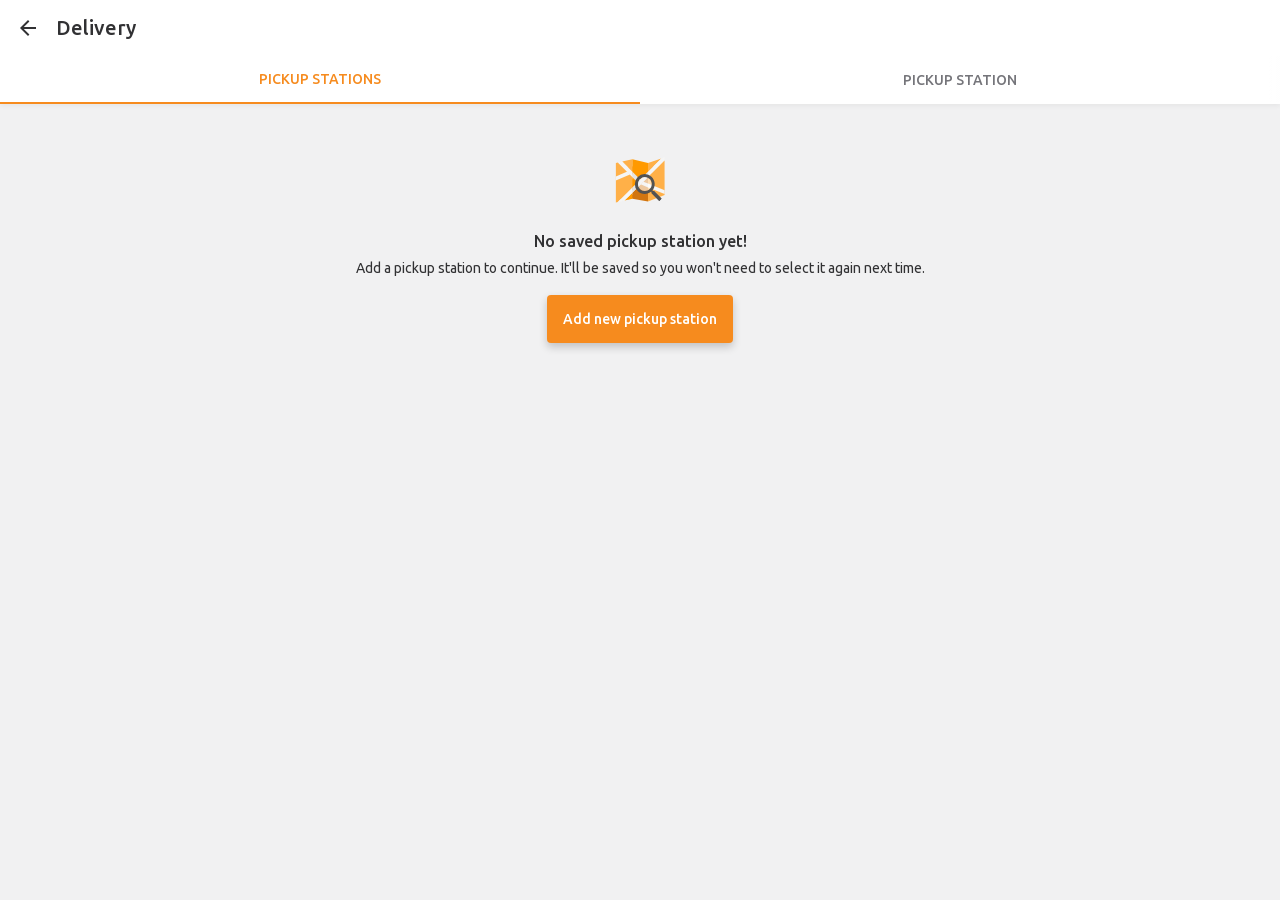
==== commit bf3997f2: "Update page2.html" ====
--- a/page2.html
+++ b/page2.html
@@ -2,4 +2,4 @@
  Page saved with SingleFile 
  url: https://www.jumia.co.ke/checkout/delivery/pickup-stations/ 
  saved date: Sat Aug 22 2026 06:45:56 GMT+0300 (East Africa Time)
---><meta charset=utf-8><meta content=@JumiaKenya name=twitter:site><style>body{transition:opacity ease-in 0.2s}</style><meta property=fb:app_id content=2099414773624117><meta property=fb:pages content=395103207248808><meta name=google-site-verification content=n_VPq2qj81eefHQXQuWUQcpCjf22dILtzJ-5fqwv3cY><meta name=google-site-verification content=oPpguRNQpgJeq2_7FfJhfy4zTSNTJBX_LLPgB_SUq9g><meta name=msvalidate.01 content=18D4C7784A54CEB370A0B89D0634A096><meta name=viewport content="width=device-width, initial-scale=1.0"><meta name=apple-mobile-web-app-capable content=yes><meta name=mobile-web-app-capable content=yes><meta name=application-name content=Jumia><meta name=theme-color content=#ffffff><meta name=apple-mobile-web-app-status-bar-style content=black><meta name=apple-mobile-web-app-title content=Jumia><link rel=apple-touch-startup-image href=https://www.jumia.co.ke/assets_hy/manifest/jumia/icons/icon_app_ios.07b39d41.png><link rel=icon type=image/svg+xml href="[data-uri]"><style>._val-btn .cb:checked~.btn,.btn._prim,.cb+.lbl._lbl-chk:after,.rad~.lbl._lbl-rad:after,.tab{position:relative}#jm .-hr:after,#jm .-hr:before,#jm .-vr+.-vr:before,._val-btn .cb:checked~.btn:after,.btn._def:after,.btn._prim:after,.btn._sec:after,.cb+.lbl:after,.fi-br button:before,.fk-rad:after,.noti .msg+.msg:after,.noti .msg+.msg:before,.rad~.lbl:after,.rate .star:after,.rng .rs-w:after,.sdw .sdtl:after,.sdw .sdtl:before,.spin:before,.stpr .stp:after,.tab:after,.tab:before,.tgl~.lbl:after,.tgl~.lbl:before,[data-bbl]:before{position:absolute}.hdr{position:sticky}#jm .-hr:before,#jm ._dual.-hr:after,._val-btn .cb:checked~.btn:after,.btn._def:after,.btn._prim:after,.btn._sec:after,.cb+.lbl._lbl-chk:after,.noti .msg+._dual.msg:after,.noti .msg+.msg:before,.rad~.lbl._lbl-rad:after,.rate .star:after,.rng .rs-w:after,.sdw ._dual.sdtl:after,.sdw .sdtl:before,.tab:before,.tgl~.lbl:before{left:0}.rad:active~.lbl._lbl-rad:before,.rad:focus~.lbl._lbl-rad:before{left:auto}#jm .-vr+.-vr:before{left:-1px}.cb+.lbl:after,.fk-rad:after,.rad~.lbl:after,.tgl~.lbl:after{left:2px}.tgl:checked~.lbl:after{left:30px}#jm [data-mid-txt].-hr:after,.noti .msg+[data-mid-txt].msg:after,.sdw [data-mid-txt].sdtl:after,.spin._ctr:before{left:50%}#jm .-hr:before,#jm ._dual.-hr:after,.noti .msg+._dual.msg:after,.noti .msg+.msg:before,.rad:active~.lbl._lbl-rad:before,.rad:focus~.lbl._lbl-rad:before,.rate .star:after,.sdw ._dual.sdtl:after,.sdw .sdtl:before,.tab:after{right:0}#jm .-hr._cm:before{right:16px}#jm .-hr._cm:before{left:16px}[data-bbl]:before{right:5px}[data-bbl]._offs-r:before{right:-8px}#jm .-hr:before,#jm .-vr+.-vr:before,#jm [data-mid-txt].-hr:after,._val-btn .cb:checked~.btn:after,.btn._def:after,.btn._prim:after,.btn._sec:after,.hdr,.noti .msg+.msg:before,.noti .msg+[data-mid-txt].msg:after,.sdw .sdtl:before,.sdw [data-mid-txt].sdtl:after,.tab:after,.tab:before{top:0}.fk-rad:after,.rad~.lbl:after,.tgl~.lbl:after{top:2px}.cb+.lbl:after,[data-bbl]:before{top:3px}.rng .rs-w:after{top:8px}#jm .-vr+.-vr:before,#jm ._dual.-hr:after,.noti .msg+._dual.msg:after,.rate .star:after,.sdw ._dual.sdtl:after,.stpr .stp:after{bottom:0}.spin._ctr:before,[data-bbl]._offs-r:before{top:50%}#jm .-hr._bet:before{content:none}#jm .-hr._bet~._bet:before,#jm .-hr:before,#jm .-vr+.-vr:before,#jm ._dual.-hr:after,._val-btn .cb:checked~.btn:after,.btn._def:after,.btn._prim:after,.btn._sec:after,.cb+.lbl:after,.fi-br button:active:before,.fi-br button:focus:before,.fk-rad:after,.noti .msg+._dual.msg:after,.noti .msg+.msg:before,.rad:active~.lbl:before,.rad:focus~.lbl:before,.rad~.lbl:after,.rng .rs-w:after,.sdw ._dual.sdtl:after,.sdw .sdtl:before,.spin:before,.stpr .stp:not(:last-child):after,.tab:after,.tab:before,.tgl~.lbl:after,.tgl~.lbl:before{content:""}.__ttl:empty:after,.prd .name:empty:after,.prd .prc:empty:after{content:" "}.bdg._dsct:before{content:"-"}._val-btn .cb:checked~.btn,.btn._prim,[data-bbl]:before{background:#f68b1e}._val-btn .cb:checked~.btn:after,.btn._def:after,.btn._prim:after,.btn._sec:after{opacity:0}._val-btn .cb:checked~.btn:focus:active:after,.btn._def:focus:active:after,.btn._prim:focus:active:after,.btn._sec:focus:active:after{opacity:.2}.fi-br button:active:before{opacity:.4}.sel:disabled{opacity:1}._inv:invalid .btn,._val-btn .cb:checked~.btn,.btn._prim,.btn:disabled,.cb+.lbl:after,.fk-rad:after,.rad~.lbl:after,[data-bbl]:before{color:#fff}#jm .-bg-wt,#jm [data-mid-txt].-hr:after,.hdr,.noti .msg+[data-mid-txt].msg:after,.sdw [data-mid-txt].sdtl:after,.tgl~.lbl:after{background-color:#fff}#jm .-hr:before,.a._fcs-gy50._fcs-gy50:not(.btn):focus,.dp:disabled,.dpd-srch._field:disabled,.dpd-srch:disabled,.fi:disabled,.noti .msg+.msg:before,.sdw .sdtl:before,.sel:disabled,.ta:disabled,a._fcs-gy50._fcs-gy50:not(.btn):focus,body{background-color:#f1f1f2}#jm ._dual.-hr:after,.__ttl:empty:after,.a._tch._tch:not(.btn):focus,.noti .msg+._dual.msg:after,.prd .name:empty:after,.prd .prc:empty:after,.rng .rs-w:after,.sdw ._dual.sdtl:after,.tgl:checked:disabled~.lbl._sec:before,.tgl:disabled~.lbl:before,a._tch._tch:not(.btn):focus{background-color:#d4d4d6}.cb:disabled+.lbl:after,.rad:disabled~.lbl:after{border-color:#d4d4d6}._def.btn:disabled,._inv:invalid ._def.btn,._inv:invalid ._sec.btn,._sec.btn:disabled,.cb:disabled+.lbl,.cb:disabled+.lbl *,.dp:disabled+.lbl,.dpd-srch:disabled,.fi:disabled+.lbl,.fk-rad:disabled,.gal .count:after,.rad:disabled~.lbl,.rad:disabled~.lbl *,.sel:disabled+.lbl,.ta:disabled+.lbl,.tgl:disabled~.lbl,.tgl:disabled~.lbl *,.ts-w._dis input:not(:checked)~.lbl+* .ts-i,.vars .vi._dis:checked+.vl,.vars .vi._dis:focus+.vl,.vars .vi:disabled+.vl{color:#a3a3a6}._inv:invalid .btn,.btn:disabled,.cb:checked:disabled~.lbl._sec:after,.rad:checked~.lbl._sec:after,.tgl~.lbl:before{background-color:#a3a3a6}._def.btn:disabled .ic,._inv:invalid ._def.btn .ic,._inv:invalid ._sec.btn .ic,._sec.btn:disabled .ic,.dpd-srch:disabled .ic{fill:#a3a3a6}.cb:checked:disabled~.lbl._sec:after,.rad:checked~.lbl._sec:after,.stpr ._curr~.stp:after{border-color:#a3a3a6}#jm [data-mid-txt].-hr:after,.dp:disabled,.dpd-srch._field:disabled,.fi:disabled,.noti .msg+[data-mid-txt].msg:after,.sdw [data-mid-txt].sdtl:after,.sel:disabled,.ta:disabled,.tab{color:#75757a}#jm .-vr+.-vr:before,#jm ._gy5.-hr:before,.noti .msg+._gy5.msg:before,.sdw ._gy5.sdtl:before{background-color:#75757a}.stpr._ord-s._gray ._curr:after{border-color:#75757a}#jm .-tch-or5._gy9:focus-within,.a._fcs-gy9:focus,.vars._no-chk .vi:checked:not(._dis):not(:disabled)+.vl,.vars._no-chk .vi:focus:not(._dis):not(:disabled)+.vl,a._fcs-gy9:focus,body{color:#313133}.cb:checked+.lbl._sec:after,.fk-rad._chk._sec:after,.rad:checked~.lbl._sec:after,.tgl:checked~.lbl._sec:before{background-color:#313133}#jm .-tch-or5._gy9:focus-within .ic{fill:#313133}.cb:checked+.lbl._sec:after,.fk-rad._chk._sec:after,.rad:checked~.lbl._sec:after{border-color:#313133}._def.btn:disabled,._inv:invalid ._def.btn,._inv:invalid ._sec.btn,._sec.btn:disabled,.btn,.cb+.lbl:after,.crs .itm.itm:focus,.fk-rad:after,.rad~.lbl:after,a{background-color:transparent}.btn._sec:hover{background-color:#fef3e9}#jm .-tch-or5._bg:focus-within,.a:not(.btn):not(._no-fcs):focus,.btn._def:focus,.chip._cpr:focus,.dtls .smry:focus,.fi-br button:before,.fis-b:focus,.nav-b:focus,.popup .cw .cls:focus,.tgl:checked:disabled~.lbl._prim:before,a:not(.btn):not(._no-fcs):focus{background-color:#fcdbb9}.chip._cpr:focus{border-color:#fcdbb9}.cb:checked:disabled~.lbl._prim:after,.rad:checked:disabled~.lbl._prim:after{background-color:#f9b168}.cb:checked:disabled~.lbl._prim:after,.dp:focus,.fi:focus,.rad:checked:disabled~.lbl._prim:after,.sel:focus,.ta:focus{border-color:#f9b168}#jm .-tch-or5._it:focus,.cms .tabs>[type=radio]:checked+label,.dp:focus+.lbl,.fi:focus+.lbl,.sel:focus+.lbl,.ta:focus+.lbl,.tab ._actv,.vars .vi:checked+.vl,.vars .vi:focus+.vl{color:#f68b1e}.cb:checked+.lbl._prim:after,.fi-br button:active:before,.fk-rad._chk:after,.rad:checked~.lbl._prim:after,.tgl:checked~.lbl._prim:before{background-color:#f68b1e}#jm .-tch-or5._it:focus .ic,.dp:focus~.ic,.fi:focus~.ic,.sel:focus~.ic{fill:#f68b1e}.cb:checked+.lbl._prim:after,.fk-rad._chk:after,.rad:checked~.lbl._prim:after,.spin:before,.vars .vi:checked+.vl,.vars .vi:focus+.vl{border-color:#f68b1e}.noti .msg+.msg._info:before{background-color:#0ea5e9}.stpr._ord-s._blue ._curr:after{border-color:#286fe3}.noti .msg+.msg._success:before{background-color:#18c357}.stpr._ord-s._green ._curr:after{border-color:#009063}.noti .msg+.msg._error:before{background-color:#cf665b}.fi-er+.sel:disabled~.lbl,.fi-er+.sel:not(:focus)~.lbl{color:#be1d3e}.fi-er+.cb+.lbl:after{border-color:#be1d3e}.rate .ri:checked~.star svg,.rate .ri:focus+.star svg,.rate._btns .star:focus svg,.rate._btns .star:focus~.star svg{fill:#fbbf24}.__ttl:empty:after,.prd .name:empty:after,.prd .prc:empty:after,header,nav{display:block}.prd .prc:empty:after,a{display:inline-block}.cms .tabs>[type=radio]:not(:checked)+label+div,.sel:required option[value=""][disabled],.ts-w._dn input:not(:checked)~.ts-i{display:none}#jm .-elli,._val-btn .cb:checked~.btn,.btn._prim{overflow:hidden}.crs{overflow-y:hidden}.crs{overflow-x:auto}.btn,body{font-family:Ubuntu,-apple-system,BlinkMacSystemFont,Helvetica Neue,Arial,sans-serif}[data-bbl]:before{font-weight:700}#jm .-m,#jm [data-mid-txt].-hr:after,.btn,.noti .msg+[data-mid-txt].msg:after,.rad:checked~.lbl,.rate .star:after,.sdw [data-mid-txt].sdtl:after,.tab,.tab ._actv{font-weight:500}.bdg._score:after,h1,h2{font-weight:400}#jm .-flupp:first-letter,#jm [data-mid-txt].-hr:after,.a span:first-letter,.a:first-letter,.btn:first-letter,.lbl:first-letter,.noti .msg+[data-mid-txt].msg:after,.sdw [data-mid-txt].sdtl:after,.tab,a span:first-letter,a:first-letter{text-transform:uppercase}#jm .-tac,.btn,.rate .star:after{text-align:center}#jm .-elli,.tab .crs .itm{white-space:nowrap}.__ttl:empty:after,.prd .name:empty:after,.prd .prc:empty:after{white-space:pre}#jm .-ws-pl{white-space:pre-line}#jm .-ow-a{word-wrap:anywhere;overflow-wrap:anywhere}@supports not (overflow-wrap:anywhere){#jm .-ow-a{word-break:break-word}}#jm .-elli{text-overflow:ellipsis}a{-webkit-text-decoration:none;text-decoration:none}[data-bbl]:before{line-height:1.1}#jm .-lh-15{line-height:1.5}.btn{line-height:1rem}[data-bbl]:before{unicode-bidi:plaintext}.nav-b{font-size:0}[data-bbl]:before{font-size:.625rem}#jm [data-mid-txt].-hr:after,.noti .msg+[data-mid-txt].msg:after,.sdw [data-mid-txt].sdtl:after{font-size:.75rem}.btn,body{font-size:.875rem}#jm .-fs16,.rate .star:after{font-size:1rem}#jm .-fs20{font-size:1.25rem}._val-btn .cb:checked~.btn:after,.btn._def:after,.btn._prim:after,.btn._sec:after,.crs,.rng .rs-w:after,.row,.tab .crs .itm{width:100%}.prd .prc:empty:after{width:50%}#jm .-vr+.-vr:before{width:2px}.spin:before,.tab:after,.tab:before{width:16px}.cb+.lbl:after{width:18px}#jm .-hr:before,#jm ._dual.-hr:after,.noti .msg+._dual.msg:after,.noti .msg+.msg:before,.sdw ._dual.sdtl:after,.sdw .sdtl:before{height:1px}.spin:before{height:16px}.cb+.lbl:after{height:18px}[data-bbl]:before{min-height:12px}[data-bbl]:before{min-width:12px}.fk-rad:after,.rad~.lbl:after,.tgl~.lbl:after{height:20px}.spin._med:before{width:24px}.spin._med:before,.tgl~.lbl:before{height:24px}.fk-rad:after,.rad~.lbl:after,.tgl~.lbl:after{width:20px}.fi-br button:before{width:40px}.fi-br button:before{height:40px}.tab .crs .itm{height:48px}.tgl~.lbl:before{width:52px}.__ttl:empty:after{width:120px}._val-btn .cb:checked~.btn:after,.btn._def:after,.btn._prim:after,.btn._sec:after,body,html{height:100%}.hdr .main{min-height:56px}#jm{min-height:100%}#jm [data-mid-txt].-hr:before,.noti .msg+[data-mid-txt].msg:before,.rng .rs-w:after,.sdw [data-mid-txt].sdtl:before{height:2px}[data-bbl]:before{max-height:18px}.xpnd .tglr:checked+.wpr{max-height:none}#jm [data-mid-txt].-hr:after,.noti .msg+[data-mid-txt].msg:after,.sdw [data-mid-txt].sdtl:after{transform:translate(-50%,-50%)}._val-btn .cb:checked~.btn,.btn._prim{transform:translateZ(0)}.tab:after{transform:scaleX(-1) translateZ(0)}._val-btn .cb:checked~.btn:focus:active:after,.btn._def:focus:active:after,.btn._prim:focus:active:after,.btn._sec:focus:active:after{transform:scale(0)}._val-btn .cb:checked~.btn:after,.btn._def:after,.btn._def:focus:not(:active):after,.btn._prim:after,.btn._sec:after{transform:scale(10)}[data-bbl]:before{transform:translate3d(50%,-50%,0)}body,h1,h2,p{padding:0}.nav-b{padding:8px}#jm .-paxl,.btn{padding:16px}[data-bbl]:before{padding-top:2px}#jm .-pvm,.rate .star:after{padding-top:8px}#jm .-pvxxl{padding-top:24px}[data-bbl]:before{padding-right:4px}.col8,[class*=col].row{padding-right:8px}#jm .-phxl,#jm [data-mid-txt].-hr:after,.noti .msg+[data-mid-txt].msg:after,.sdw [data-mid-txt].sdtl:after,.tab .crs .itm{padding-right:16px}[data-bbl]:before{padding-bottom:2px}#jm .-pvm,.rate .star:after{padding-bottom:8px}#jm .-pvxxl{padding-bottom:24px}[data-bbl]:before{padding-left:4px}.col8,[class*=col].row{padding-left:8px}#jm .-phxl,#jm [data-mid-txt].-hr:after,.noti .msg+[data-mid-txt].msg:after,.sdw [data-mid-txt].sdtl:after,.tab .crs .itm{padding-left:16px}body,h1,h2,p{margin:0}#jm .-vr+.-vr:before{margin-top:4px}#jm .-vr+.-vr._s:before{margin-top:8px}#jm .-mtxl{margin-top:16px}#jm .-mrm,#jm .row.-hr:after,#jm .row.-hr:before,#jm [class*=col].-hr:after,#jm [class*=col].-hr:before,.noti .msg+.row.msg:after,.noti .msg+.row.msg:before,.noti .msg+[class*=col].msg:after,.noti .msg+[class*=col].msg:before,.sdw .row.sdtl:after,.sdw .row.sdtl:before,.sdw [class*=col].sdtl:after,.sdw [class*=col].sdtl:before{margin-right:8px}#jm .-vr+.-vr:before{margin-bottom:4px}#jm .-mbm,#jm .-vr+.-vr._s:before{margin-bottom:8px}#jm .row.-hr:after,#jm .row.-hr:before,#jm [class*=col].-hr:after,#jm [class*=col].-hr:before,.noti .msg+.row.msg:after,.noti .msg+.row.msg:before,.noti .msg+[class*=col].msg:after,.noti .msg+[class*=col].msg:before,.sdw .row.sdtl:after,.sdw .row.sdtl:before,.sdw [class*=col].sdtl:after,.sdw [class*=col].sdtl:before{margin-left:8px}.prd._box .prc:empty:after{margin:0 auto}.hdr{z-index:70}#jm ._zi1.-hr:before,.noti .msg+._zi1.msg:before,.sdw ._zi1.sdtl:before{z-index:10}*,:after,:before{box-sizing:border-box}.nav-b,.tgl~.lbl:before,[data-bbl]:before{border-radius:99px}.btn,.cb+.lbl:after,.prd .core:focus{border-radius:4px}.cb:focus-visible+.lbl,.fk-rad:focus-visible,.rad:focus-visible~.lbl,.tgl:focus-visible~.lbl{border-radius:6px}.__ttl:empty:after,.prd .name:empty:after,.prd .prc:empty:after{border-radius:2px}.fi-br button:before,.fk-rad:after,.rad~.lbl:after,.spin:before,.tgl~.lbl:after{border-radius:50%}.btn,.cb:checked+.lbl:after,.stpr .stp:after{border:0}.cms .tabs>[type=radio]:checked+label,.tab ._actv{border-bottom:2px solid #f68b1e}[data-bbl]:before{border:2px solid #fff}.cb+.lbl:after,.fk-rad:after,.rad~.lbl:after{border:2px solid #a3a3a6}.btn,.nav-b,.popup:focus-visible,.tgl:focus-visible,a{outline:0}.cb:focus-visible+.lbl,.fk-rad:focus-visible,.rad:focus-visible~.lbl,.tgl:focus-visible~.lbl{outline-offset:6px}.chip._prim._slct:focus-visible,.chip._sec._slct:focus-visible,.chip:focus-visible{outline-offset:2px}.dp:focus,.fi:focus,.sel:focus,.ta:focus{outline:1px solid #f9b168}.fi-er+.dp:not(:focus),.fi-er+.fi:not(:focus),.fi-er+.sel:not(:focus),.fi-er+.ta:not(:focus){outline:1px solid #be1d3e}.cb:focus-visible+.lbl,.chip._prim._slct:focus-visible,.fk-rad:focus-visible,.rad:focus-visible~.lbl,.tgl:focus-visible~.lbl{outline:2px solid #f9b168}.cb:focus-visible+.lbl._sec,.chip._sec._slct:focus-visible,.chip:focus-visible,.fk-rad:focus-visible._sec,.rad:focus-visible~.lbl._sec,.tgl:focus-visible~.lbl._sec{outline:2px solid #313133}img{border-style:none}.stpr .stp:after{border-left:2px solid #0ea5e9}.cb+.lbl:after,.fk-rad:after,.rad~.lbl:after{border:2px solid #313133}.spin:before{border:2px solid}#jm [data-mid-txt].-hr:after,.noti .msg+[data-mid-txt].msg:after,.sdw [data-mid-txt].sdtl:after{content:attr(data-mid-txt)}.chip._prim._slct:focus-visible,.chip._sec._slct:focus-visible,.chip:focus-visible{border:1px solid transparent}.vars._no-chk .vi._dis:checked+.vl,.vars._no-chk .vi:checked+.vl{border:1px solid #d4d4d6}.vars .vi._dis:checked+.vl,.vars .vi._dis:focus+.vl,.vars._no-chk .vi:focus+.vl{border:1px solid #a3a3a6}.fi-er+.dp:not(:focus),.fi-er+.fi:not(:focus),.fi-er+.sel:not(:focus),.fi-er+.ta:not(:focus){border:1px solid #be1d3e}a{color:inherit}html{-ms-text-size-adjust:100%;-webkit-text-size-adjust:100%}a{-webkit-text-decoration-skip:objects}button::-moz-focus-inner{border-style:none;padding:0}button:-moz-focusring{outline:1px dotted ButtonText}#jm,#jm .-df,.cb+.lbl:after,.crs,.fk-rad:after,.rad~.lbl:after,.row,.tab .crs .itm{display:flex}.row{flex:0 1 auto}#jm main{flex-grow:1}#jm .hdr,#jm main,.cb+.lbl:after,.crs .itm,.fk-rad:after,.nav-b,.rad~.lbl:after{flex-shrink:0}.tab .crs .itm{flex-shrink:1}#jm .-j-ctr,.tab .crs .itm{justify-content:center}#jm .-i-ctr,.tab .crs .itm{align-items:center}#jm,#jm .-d-co{flex-direction:column}#jm .-fw-nw,.crs{flex-wrap:nowrap}body{direction:ltr}.bdg._score:after{content:"/5"}._inv:invalid .btn,._val-btn .cb:checked~.btn:after,.btn._def:after,.btn._prim:after,.btn._sec:after,.btn:disabled,.cb:disabled+.lbl,.ts-w._dis input:not(:checked)~.lbl+* .ts-i{pointer-events:none}._val-btn .cb:checked~.btn{pointer-events:all}.tab{box-shadow:0 2px 5px 0 rgba(0,0,0,.05)}._val-btn .cb:checked~.btn,.btn._prim{box-shadow:0 4px 8px 0 rgba(0,0,0,.2)}._val-btn .cb:checked~.btn:focus,.btn._prim:focus{box-shadow:0 4px 8px 0 rgba(0,0,0,.2),inset 0 0 0 2px #af6315}._inv:invalid ._prim.btn,._inv:invalid ._sec.btn,._prim.btn:disabled,._sec.btn:disabled{box-shadow:none}._inv:invalid ._sec.btn,._sec.btn:disabled{box-shadow:0 0 0 1px #a3a3a6}.btn._sec:focus:not(._dis){box-shadow:0 0 0 2px #f68b1e}.tgl~.lbl:after,.tgl~.lbl:before{transition:all .2s ease-out}._val-btn .cb:checked~.btn:after,.btn._def:after,.btn._prim:after,.btn._sec:after{transition:transform 1s,opacity 1s}._val-btn .cb:checked~.btn:focus:active:after,.btn._def:focus:active:after,.btn._def:focus:not(:active):after,.btn._prim:focus:active:after,.btn._sec:focus:active:after{transition:0s}.btn._def:after,.btn._sec:after{background:radial-gradient(circle,#f68b1e 10%,transparent 0) 50%}._val-btn .cb:checked~.btn:after,.btn._prim:after{background:radial-gradient(circle,#fff 10%,transparent 0) 50%}.crs{scroll-snap-type:mandatory;-webkit-scroll-snap-type:mandatory}.tab .crs{scroll-behavior:auto}.crs .itm{scroll-snap-align:start}@supports (scroll-snap-coordinate:0% 0%){.crs .itm{scroll-snap-coordinate:0 0}}.crs{-webkit-overflow-scrolling:touch}.crs._bdcs .itm:not(:last-child):after{content:">"}.faq-sec .faq-itm summary::-webkit-details-marker{display:none}.faq-sec .faq-itm summary:after{content:"+";font-size:1.25rem;flex-shrink:0;margin-left:.5rem}.faq-sec .faq-itm[open] summary:after{content:"×"}.fi::placeholder,.rng .ri::placeholder,.ta::placeholder{color:#75757a}.cb:checked+.lbl:after{background-position:50%}.cb:checked+.lbl:after{background-repeat:no-repeat}.cb:checked+.lbl:after{background-image:url(data:image/svg+xml;charset=utf-8,%3Csvg%20xmlns%3D%22http%3A%2F%2Fwww.w3.org%2F2000%2Fsvg%22%20width%3D%2218%22%20height%3D%2218%22%20style%3D%22isolation%3Aisolate%22%3E%3Cdefs%3E%3CclipPath%20id%3D%22a%22%3E%3Cpath%20d%3D%22M0%200h18v18H0z%22%2F%3E%3C%2FclipPath%3E%3C%2Fdefs%3E%3Cg%20clip-path%3D%22url\(%23a\)%22%3E%3Cpath%20fill%3D%22none%22%20d%3D%22M0%200h18v18H0z%22%2F%3E%3Cpath%20fill%3D%22%23fff%22%20fill-rule%3D%22evenodd%22%20d%3D%22M6.894%2014.486%201.629%209.221l1.485-1.485%203.78%203.77%207.992-7.992%201.485%201.495z%22%2F%3E%3C%2Fg%3E%3C%2Fsvg%3E)}.cb:focus-visible{outline:none}.fk-rad._chk:after,.rad:checked~.lbl:after{box-shadow:inset 0 0 0 3px #fff}.rad:focus-visible{outline:none}.sel:focus{--ac:#fbbf24}.sel:disabled{--ac:#a3a3a6}.fi-er+.sel:not(:focus){--ac:#be1d3e}.rate .ri:focus+.star svg,.rate .star:active svg{animation:p .5s}.rate .ri:checked+.star:after{content:attr(data-msg)}@keyframes p{0%{filter:drop-shadow(0 0 0#f68b1e)}to{filter:drop-shadow(0 0 30px transparent)}}.dp::-webkit-clear-button,.dp::-webkit-inner-spin-button{display:none}.dp::-webkit-calendar-picker-indicator{position:absolute;right:0;width:56px;height:40px;opacity:0}.vars .vi:disabled+.vl{background:url(data:image/svg+xml;charset=utf-8,%3Csvg%20xmlns%3D%22http%3A%2F%2Fwww.w3.org%2F2000%2Fsvg%22%20preserveAspectRatio%3D%22none%22%20viewBox%3D%220%200%20100%20100%22%3E%3Cpath%20fill%3D%22%23c7c7cd%22%20d%3D%22M0%20100%20100%200l1%201L1%20101%22%2F%3E%3C%2Fsvg%3E)no-repeat 50%/65% 65%}.rng .rs::-webkit-slider-runnable-track,.rng .rs::-webkit-slider-thumb{-webkit-appearance:none}.rng .rs::-webkit-slider-thumb{pointer-events:auto;position:relative;z-index:2;outline:0;width:16px;height:16px;border:none;border-radius:50%;background:#f68b1e}.rng .rs::-webkit-slider-runnable-track{background:none}.rng .rs::-moz-range-thumb{background-color:#f68b1e;pointer-events:auto;filter:grayscale(0);z-index:10;outline:0;width:16px;height:16px;border:none;border-radius:50%}.rng .rs::-moz-range-track{background:none}.rng .rs::-moz-focus-outer{border:0}.fi-br button:before{left:50%;top:50%;transform:translate3d(-50%,-50%,0)}.gal .count:after{content:attr(data-tot)}.ic{fill:#313133}@keyframes load{50%{transform:rotate(1turn) scale(1.5)}to{transform:rotate(0deg) scale(1)}}@keyframes spin{0%{transform:rotate(0deg)}to{transform:rotate(1turn)}}.spin:before{animation:sp-ab-tr 1s linear infinite}.stpr .stp:after{top:24px;left:11px}.tab:after,.tab:before{height:calc(100% - 2px);background:linear-gradient(90deg,hsla(0,0%,100%,.9) 25%,hsla(0,0%,100%,.2))}[data-bbl]:before{content:attr(data-bbl)}.dtls .smry::-webkit-details-marker{display:none}.col8{flex-basis:100%;max-width:100%;min-width:100%;width:100%}@keyframes sp-ab-tr{0%{transform:translate(-50%,-50%) rotate(0deg)}to{transform:translate(-50%,-50%) rotate(1turn)}}.spin:before{border-right-color:transparent}</style><style>@font-face{font-family:"Ubuntu";font-style:normal;font-weight:400;src:url([data-uri])format("woff2");unicode-range:U+0000-00FF,U+0131,U+0152-0153,U+02BB-02BC,U+02C6,U+02DA,U+02DC,U+0304,U+0308,U+0329,U+2000-206F,U+20AC,U+2122,U+2191,U+2193,U+2212,U+2215,U+FEFF,U+FFFD}@font-face{font-family:"Ubuntu";font-style:normal;font-weight:500;src:url([data-uri])format("woff2");unicode-range:U+0000-00FF,U+0131,U+0152-0153,U+02BB-02BC,U+02C6,U+02DA,U+02DC,U+0304,U+0308,U+0329,U+2000-206F,U+20AC,U+2122,U+2191,U+2193,U+2212,U+2215,U+FEFF,U+FFFD}</style><title>Delivery</title><meta name=referrer content=no-referrer><link rel=canonical href=https://www.jumia.co.ke/checkout/delivery/pickup-stations/><meta http-equiv=content-security-policy content="default-src 'none'; font-src 'self' data:; img-src 'self' data:; style-src 'unsafe-inline'; media-src 'self' data:; script-src 'unsafe-inline' data:; object-src 'self' data:; frame-src 'self' data:;"><body><div id=jm><header class=hdr><div class="main row col8 -i-ctr -fw-nw"><a class="nav-b -mrm" href=https://www.jumia.co.ke/checkout/summary/><svg aria-label="Go back" class=ic width=24 height=24><symbol viewBox="0 0 24 24" id=arrow-back><path d="M20 11H7.8l5.6-5.6L12 4l-8 8 8 8 1.4-1.4L7.8 13H20z"></path></symbol><symbol viewBox="0 0 24 24" id=arrow-back><path d="M20 11H7.8l5.6-5.6L12 4l-8 8 8 8 1.4-1.4L7.8 13H20z"></path></symbol><use xlink:href=#arrow-back href=#arrow-back></use></svg></a><h1 class="-fs20 -m -elli">Delivery</h1></div></header><main><div class="tab -bg-wt"><nav class=crs><span class="itm _actv">Pickup Stations</span><a href=page3.html class=itm>PICKUP STATIONS</a></nav></div><div class="-df -d-co -i-ctr -j-ctr -pvxxl -phxl -tac"><div class="-df -i-ctr -d-co -tac -paxl"><img class=-mbm src="[data-uri]" height=72 width=72 alt><h2 class="-pvm -fs16 -m -ow-a">No saved pickup station yet!</h2><p class="-ws-pl -lh-15">Add a pickup station to continue. It'll be saved so you won't need to select it again next time.</p><a class="btn _prim -mtxl" href=page5.html>Add new pickup station</a></div></div></main></div><div id=batBeacon732134261998 style=width:0px;height:0px;display:none;visibility:hidden></div>
+--><meta charset=utf-8><meta content=@JumiaKenya name=twitter:site><style>body{transition:opacity ease-in 0.2s}</style><meta property=fb:app_id content=2099414773624117><meta property=fb:pages content=395103207248808><meta name=google-site-verification content=n_VPq2qj81eefHQXQuWUQcpCjf22dILtzJ-5fqwv3cY><meta name=google-site-verification content=oPpguRNQpgJeq2_7FfJhfy4zTSNTJBX_LLPgB_SUq9g><meta name=msvalidate.01 content=18D4C7784A54CEB370A0B89D0634A096><meta name=viewport content="width=device-width, initial-scale=1.0"><meta name=apple-mobile-web-app-capable content=yes><meta name=mobile-web-app-capable content=yes><meta name=application-name content=Jumia><meta name=theme-color content=#ffffff><meta name=apple-mobile-web-app-status-bar-style content=black><meta name=apple-mobile-web-app-title content=Jumia><link rel=apple-touch-startup-image href=https://www.jumia.co.ke/assets_hy/manifest/jumia/icons/icon_app_ios.07b39d41.png><link rel=icon type=image/svg+xml href="[data-uri]"><style>._val-btn .cb:checked~.btn,.btn._prim,.cb+.lbl._lbl-chk:after,.rad~.lbl._lbl-rad:after,.tab{position:relative}#jm .-hr:after,#jm .-hr:before,#jm .-vr+.-vr:before,._val-btn .cb:checked~.btn:after,.btn._def:after,.btn._prim:after,.btn._sec:after,.cb+.lbl:after,.fi-br button:before,.fk-rad:after,.noti .msg+.msg:after,.noti .msg+.msg:before,.rad~.lbl:after,.rate .star:after,.rng .rs-w:after,.sdw .sdtl:after,.sdw .sdtl:before,.spin:before,.stpr .stp:after,.tab:after,.tab:before,.tgl~.lbl:after,.tgl~.lbl:before,[data-bbl]:before{position:absolute}.hdr{position:sticky}#jm .-hr:before,#jm ._dual.-hr:after,._val-btn .cb:checked~.btn:after,.btn._def:after,.btn._prim:after,.btn._sec:after,.cb+.lbl._lbl-chk:after,.noti .msg+._dual.msg:after,.noti .msg+.msg:before,.rad~.lbl._lbl-rad:after,.rate .star:after,.rng .rs-w:after,.sdw ._dual.sdtl:after,.sdw .sdtl:before,.tab:before,.tgl~.lbl:before{left:0}.rad:active~.lbl._lbl-rad:before,.rad:focus~.lbl._lbl-rad:before{left:auto}#jm .-vr+.-vr:before{left:-1px}.cb+.lbl:after,.fk-rad:after,.rad~.lbl:after,.tgl~.lbl:after{left:2px}.tgl:checked~.lbl:after{left:30px}#jm [data-mid-txt].-hr:after,.noti .msg+[data-mid-txt].msg:after,.sdw [data-mid-txt].sdtl:after,.spin._ctr:before{left:50%}#jm .-hr:before,#jm ._dual.-hr:after,.noti .msg+._dual.msg:after,.noti .msg+.msg:before,.rad:active~.lbl._lbl-rad:before,.rad:focus~.lbl._lbl-rad:before,.rate .star:after,.sdw ._dual.sdtl:after,.sdw .sdtl:before,.tab:after{right:0}#jm .-hr._cm:before{right:16px}#jm .-hr._cm:before{left:16px}[data-bbl]:before{right:5px}[data-bbl]._offs-r:before{right:-8px}#jm .-hr:before,#jm .-vr+.-vr:before,#jm [data-mid-txt].-hr:after,._val-btn .cb:checked~.btn:after,.btn._def:after,.btn._prim:after,.btn._sec:after,.hdr,.noti .msg+.msg:before,.noti .msg+[data-mid-txt].msg:after,.sdw .sdtl:before,.sdw [data-mid-txt].sdtl:after,.tab:after,.tab:before{top:0}.fk-rad:after,.rad~.lbl:after,.tgl~.lbl:after{top:2px}.cb+.lbl:after,[data-bbl]:before{top:3px}.rng .rs-w:after{top:8px}#jm .-vr+.-vr:before,#jm ._dual.-hr:after,.noti .msg+._dual.msg:after,.rate .star:after,.sdw ._dual.sdtl:after,.stpr .stp:after{bottom:0}.spin._ctr:before,[data-bbl]._offs-r:before{top:50%}#jm .-hr._bet:before{content:none}#jm .-hr._bet~._bet:before,#jm .-hr:before,#jm .-vr+.-vr:before,#jm ._dual.-hr:after,._val-btn .cb:checked~.btn:after,.btn._def:after,.btn._prim:after,.btn._sec:after,.cb+.lbl:after,.fi-br button:active:before,.fi-br button:focus:before,.fk-rad:after,.noti .msg+._dual.msg:after,.noti .msg+.msg:before,.rad:active~.lbl:before,.rad:focus~.lbl:before,.rad~.lbl:after,.rng .rs-w:after,.sdw ._dual.sdtl:after,.sdw .sdtl:before,.spin:before,.stpr .stp:not(:last-child):after,.tab:after,.tab:before,.tgl~.lbl:after,.tgl~.lbl:before{content:""}.__ttl:empty:after,.prd .name:empty:after,.prd .prc:empty:after{content:" "}.bdg._dsct:before{content:"-"}._val-btn .cb:checked~.btn,.btn._prim,[data-bbl]:before{background:#f68b1e}._val-btn .cb:checked~.btn:after,.btn._def:after,.btn._prim:after,.btn._sec:after{opacity:0}._val-btn .cb:checked~.btn:focus:active:after,.btn._def:focus:active:after,.btn._prim:focus:active:after,.btn._sec:focus:active:after{opacity:.2}.fi-br button:active:before{opacity:.4}.sel:disabled{opacity:1}._inv:invalid .btn,._val-btn .cb:checked~.btn,.btn._prim,.btn:disabled,.cb+.lbl:after,.fk-rad:after,.rad~.lbl:after,[data-bbl]:before{color:#fff}#jm .-bg-wt,#jm [data-mid-txt].-hr:after,.hdr,.noti .msg+[data-mid-txt].msg:after,.sdw [data-mid-txt].sdtl:after,.tgl~.lbl:after{background-color:#fff}#jm .-hr:before,.a._fcs-gy50._fcs-gy50:not(.btn):focus,.dp:disabled,.dpd-srch._field:disabled,.dpd-srch:disabled,.fi:disabled,.noti .msg+.msg:before,.sdw .sdtl:before,.sel:disabled,.ta:disabled,a._fcs-gy50._fcs-gy50:not(.btn):focus,body{background-color:#f1f1f2}#jm ._dual.-hr:after,.__ttl:empty:after,.a._tch._tch:not(.btn):focus,.noti .msg+._dual.msg:after,.prd .name:empty:after,.prd .prc:empty:after,.rng .rs-w:after,.sdw ._dual.sdtl:after,.tgl:checked:disabled~.lbl._sec:before,.tgl:disabled~.lbl:before,a._tch._tch:not(.btn):focus{background-color:#d4d4d6}.cb:disabled+.lbl:after,.rad:disabled~.lbl:after{border-color:#d4d4d6}._def.btn:disabled,._inv:invalid ._def.btn,._inv:invalid ._sec.btn,._sec.btn:disabled,.cb:disabled+.lbl,.cb:disabled+.lbl *,.dp:disabled+.lbl,.dpd-srch:disabled,.fi:disabled+.lbl,.fk-rad:disabled,.gal .count:after,.rad:disabled~.lbl,.rad:disabled~.lbl *,.sel:disabled+.lbl,.ta:disabled+.lbl,.tgl:disabled~.lbl,.tgl:disabled~.lbl *,.ts-w._dis input:not(:checked)~.lbl+* .ts-i,.vars .vi._dis:checked+.vl,.vars .vi._dis:focus+.vl,.vars .vi:disabled+.vl{color:#a3a3a6}._inv:invalid .btn,.btn:disabled,.cb:checked:disabled~.lbl._sec:after,.rad:checked~.lbl._sec:after,.tgl~.lbl:before{background-color:#a3a3a6}._def.btn:disabled .ic,._inv:invalid ._def.btn .ic,._inv:invalid ._sec.btn .ic,._sec.btn:disabled .ic,.dpd-srch:disabled .ic{fill:#a3a3a6}.cb:checked:disabled~.lbl._sec:after,.rad:checked~.lbl._sec:after,.stpr ._curr~.stp:after{border-color:#a3a3a6}#jm [data-mid-txt].-hr:after,.dp:disabled,.dpd-srch._field:disabled,.fi:disabled,.noti .msg+[data-mid-txt].msg:after,.sdw [data-mid-txt].sdtl:after,.sel:disabled,.ta:disabled,.tab{color:#75757a}#jm .-vr+.-vr:before,#jm ._gy5.-hr:before,.noti .msg+._gy5.msg:before,.sdw ._gy5.sdtl:before{background-color:#75757a}.stpr._ord-s._gray ._curr:after{border-color:#75757a}#jm .-tch-or5._gy9:focus-within,.a._fcs-gy9:focus,.vars._no-chk .vi:checked:not(._dis):not(:disabled)+.vl,.vars._no-chk .vi:focus:not(._dis):not(:disabled)+.vl,a._fcs-gy9:focus,body{color:#313133}.cb:checked+.lbl._sec:after,.fk-rad._chk._sec:after,.rad:checked~.lbl._sec:after,.tgl:checked~.lbl._sec:before{background-color:#313133}#jm .-tch-or5._gy9:focus-within .ic{fill:#313133}.cb:checked+.lbl._sec:after,.fk-rad._chk._sec:after,.rad:checked~.lbl._sec:after{border-color:#313133}._def.btn:disabled,._inv:invalid ._def.btn,._inv:invalid ._sec.btn,._sec.btn:disabled,.btn,.cb+.lbl:after,.crs .itm.itm:focus,.fk-rad:after,.rad~.lbl:after,a{background-color:transparent}.btn._sec:hover{background-color:#fef3e9}#jm .-tch-or5._bg:focus-within,.a:not(.btn):not(._no-fcs):focus,.btn._def:focus,.chip._cpr:focus,.dtls .smry:focus,.fi-br button:before,.fis-b:focus,.nav-b:focus,.popup .cw .cls:focus,.tgl:checked:disabled~.lbl._prim:before,a:not(.btn):not(._no-fcs):focus{background-color:#fcdbb9}.chip._cpr:focus{border-color:#fcdbb9}.cb:checked:disabled~.lbl._prim:after,.rad:checked:disabled~.lbl._prim:after{background-color:#f9b168}.cb:checked:disabled~.lbl._prim:after,.dp:focus,.fi:focus,.rad:checked:disabled~.lbl._prim:after,.sel:focus,.ta:focus{border-color:#f9b168}#jm .-tch-or5._it:focus,.cms .tabs>[type=radio]:checked+label,.dp:focus+.lbl,.fi:focus+.lbl,.sel:focus+.lbl,.ta:focus+.lbl,.tab ._actv,.vars .vi:checked+.vl,.vars .vi:focus+.vl{color:#f68b1e}.cb:checked+.lbl._prim:after,.fi-br button:active:before,.fk-rad._chk:after,.rad:checked~.lbl._prim:after,.tgl:checked~.lbl._prim:before{background-color:#f68b1e}#jm .-tch-or5._it:focus .ic,.dp:focus~.ic,.fi:focus~.ic,.sel:focus~.ic{fill:#f68b1e}.cb:checked+.lbl._prim:after,.fk-rad._chk:after,.rad:checked~.lbl._prim:after,.spin:before,.vars .vi:checked+.vl,.vars .vi:focus+.vl{border-color:#f68b1e}.noti .msg+.msg._info:before{background-color:#0ea5e9}.stpr._ord-s._blue ._curr:after{border-color:#286fe3}.noti .msg+.msg._success:before{background-color:#18c357}.stpr._ord-s._green ._curr:after{border-color:#009063}.noti .msg+.msg._error:before{background-color:#cf665b}.fi-er+.sel:disabled~.lbl,.fi-er+.sel:not(:focus)~.lbl{color:#be1d3e}.fi-er+.cb+.lbl:after{border-color:#be1d3e}.rate .ri:checked~.star svg,.rate .ri:focus+.star svg,.rate._btns .star:focus svg,.rate._btns .star:focus~.star svg{fill:#fbbf24}.__ttl:empty:after,.prd .name:empty:after,.prd .prc:empty:after,header,nav{display:block}.prd .prc:empty:after,a{display:inline-block}.cms .tabs>[type=radio]:not(:checked)+label+div,.sel:required option[value=""][disabled],.ts-w._dn input:not(:checked)~.ts-i{display:none}#jm .-elli,._val-btn .cb:checked~.btn,.btn._prim{overflow:hidden}.crs{overflow-y:hidden}.crs{overflow-x:auto}.btn,body{font-family:Ubuntu,-apple-system,BlinkMacSystemFont,Helvetica Neue,Arial,sans-serif}[data-bbl]:before{font-weight:700}#jm .-m,#jm [data-mid-txt].-hr:after,.btn,.noti .msg+[data-mid-txt].msg:after,.rad:checked~.lbl,.rate .star:after,.sdw [data-mid-txt].sdtl:after,.tab,.tab ._actv{font-weight:500}.bdg._score:after,h1,h2{font-weight:400}#jm .-flupp:first-letter,#jm [data-mid-txt].-hr:after,.a span:first-letter,.a:first-letter,.btn:first-letter,.lbl:first-letter,.noti .msg+[data-mid-txt].msg:after,.sdw [data-mid-txt].sdtl:after,.tab,a span:first-letter,a:first-letter{text-transform:uppercase}#jm .-tac,.btn,.rate .star:after{text-align:center}#jm .-elli,.tab .crs .itm{white-space:nowrap}.__ttl:empty:after,.prd .name:empty:after,.prd .prc:empty:after{white-space:pre}#jm .-ws-pl{white-space:pre-line}#jm .-ow-a{word-wrap:anywhere;overflow-wrap:anywhere}@supports not (overflow-wrap:anywhere){#jm .-ow-a{word-break:break-word}}#jm .-elli{text-overflow:ellipsis}a{-webkit-text-decoration:none;text-decoration:none}[data-bbl]:before{line-height:1.1}#jm .-lh-15{line-height:1.5}.btn{line-height:1rem}[data-bbl]:before{unicode-bidi:plaintext}.nav-b{font-size:0}[data-bbl]:before{font-size:.625rem}#jm [data-mid-txt].-hr:after,.noti .msg+[data-mid-txt].msg:after,.sdw [data-mid-txt].sdtl:after{font-size:.75rem}.btn,body{font-size:.875rem}#jm .-fs16,.rate .star:after{font-size:1rem}#jm .-fs20{font-size:1.25rem}._val-btn .cb:checked~.btn:after,.btn._def:after,.btn._prim:after,.btn._sec:after,.crs,.rng .rs-w:after,.row,.tab .crs .itm{width:100%}.prd .prc:empty:after{width:50%}#jm .-vr+.-vr:before{width:2px}.spin:before,.tab:after,.tab:before{width:16px}.cb+.lbl:after{width:18px}#jm .-hr:before,#jm ._dual.-hr:after,.noti .msg+._dual.msg:after,.noti .msg+.msg:before,.sdw ._dual.sdtl:after,.sdw .sdtl:before{height:1px}.spin:before{height:16px}.cb+.lbl:after{height:18px}[data-bbl]:before{min-height:12px}[data-bbl]:before{min-width:12px}.fk-rad:after,.rad~.lbl:after,.tgl~.lbl:after{height:20px}.spin._med:before{width:24px}.spin._med:before,.tgl~.lbl:before{height:24px}.fk-rad:after,.rad~.lbl:after,.tgl~.lbl:after{width:20px}.fi-br button:before{width:40px}.fi-br button:before{height:40px}.tab .crs .itm{height:48px}.tgl~.lbl:before{width:52px}.__ttl:empty:after{width:120px}._val-btn .cb:checked~.btn:after,.btn._def:after,.btn._prim:after,.btn._sec:after,body,html{height:100%}.hdr .main{min-height:56px}#jm{min-height:100%}#jm [data-mid-txt].-hr:before,.noti .msg+[data-mid-txt].msg:before,.rng .rs-w:after,.sdw [data-mid-txt].sdtl:before{height:2px}[data-bbl]:before{max-height:18px}.xpnd .tglr:checked+.wpr{max-height:none}#jm [data-mid-txt].-hr:after,.noti .msg+[data-mid-txt].msg:after,.sdw [data-mid-txt].sdtl:after{transform:translate(-50%,-50%)}._val-btn .cb:checked~.btn,.btn._prim{transform:translateZ(0)}.tab:after{transform:scaleX(-1) translateZ(0)}._val-btn .cb:checked~.btn:focus:active:after,.btn._def:focus:active:after,.btn._prim:focus:active:after,.btn._sec:focus:active:after{transform:scale(0)}._val-btn .cb:checked~.btn:after,.btn._def:after,.btn._def:focus:not(:active):after,.btn._prim:after,.btn._sec:after{transform:scale(10)}[data-bbl]:before{transform:translate3d(50%,-50%,0)}body,h1,h2,p{padding:0}.nav-b{padding:8px}#jm .-paxl,.btn{padding:16px}[data-bbl]:before{padding-top:2px}#jm .-pvm,.rate .star:after{padding-top:8px}#jm .-pvxxl{padding-top:24px}[data-bbl]:before{padding-right:4px}.col8,[class*=col].row{padding-right:8px}#jm .-phxl,#jm [data-mid-txt].-hr:after,.noti .msg+[data-mid-txt].msg:after,.sdw [data-mid-txt].sdtl:after,.tab .crs .itm{padding-right:16px}[data-bbl]:before{padding-bottom:2px}#jm .-pvm,.rate .star:after{padding-bottom:8px}#jm .-pvxxl{padding-bottom:24px}[data-bbl]:before{padding-left:4px}.col8,[class*=col].row{padding-left:8px}#jm .-phxl,#jm [data-mid-txt].-hr:after,.noti .msg+[data-mid-txt].msg:after,.sdw [data-mid-txt].sdtl:after,.tab .crs .itm{padding-left:16px}body,h1,h2,p{margin:0}#jm .-vr+.-vr:before{margin-top:4px}#jm .-vr+.-vr._s:before{margin-top:8px}#jm .-mtxl{margin-top:16px}#jm .-mrm,#jm .row.-hr:after,#jm .row.-hr:before,#jm [class*=col].-hr:after,#jm [class*=col].-hr:before,.noti .msg+.row.msg:after,.noti .msg+.row.msg:before,.noti .msg+[class*=col].msg:after,.noti .msg+[class*=col].msg:before,.sdw .row.sdtl:after,.sdw .row.sdtl:before,.sdw [class*=col].sdtl:after,.sdw [class*=col].sdtl:before{margin-right:8px}#jm .-vr+.-vr:before{margin-bottom:4px}#jm .-mbm,#jm .-vr+.-vr._s:before{margin-bottom:8px}#jm .row.-hr:after,#jm .row.-hr:before,#jm [class*=col].-hr:after,#jm [class*=col].-hr:before,.noti .msg+.row.msg:after,.noti .msg+.row.msg:before,.noti .msg+[class*=col].msg:after,.noti .msg+[class*=col].msg:before,.sdw .row.sdtl:after,.sdw .row.sdtl:before,.sdw [class*=col].sdtl:after,.sdw [class*=col].sdtl:before{margin-left:8px}.prd._box .prc:empty:after{margin:0 auto}.hdr{z-index:70}#jm ._zi1.-hr:before,.noti .msg+._zi1.msg:before,.sdw ._zi1.sdtl:before{z-index:10}*,:after,:before{box-sizing:border-box}.nav-b,.tgl~.lbl:before,[data-bbl]:before{border-radius:99px}.btn,.cb+.lbl:after,.prd .core:focus{border-radius:4px}.cb:focus-visible+.lbl,.fk-rad:focus-visible,.rad:focus-visible~.lbl,.tgl:focus-visible~.lbl{border-radius:6px}.__ttl:empty:after,.prd .name:empty:after,.prd .prc:empty:after{border-radius:2px}.fi-br button:before,.fk-rad:after,.rad~.lbl:after,.spin:before,.tgl~.lbl:after{border-radius:50%}.btn,.cb:checked+.lbl:after,.stpr .stp:after{border:0}.cms .tabs>[type=radio]:checked+label,.tab ._actv{border-bottom:2px solid #f68b1e}[data-bbl]:before{border:2px solid #fff}.cb+.lbl:after,.fk-rad:after,.rad~.lbl:after{border:2px solid #a3a3a6}.btn,.nav-b,.popup:focus-visible,.tgl:focus-visible,a{outline:0}.cb:focus-visible+.lbl,.fk-rad:focus-visible,.rad:focus-visible~.lbl,.tgl:focus-visible~.lbl{outline-offset:6px}.chip._prim._slct:focus-visible,.chip._sec._slct:focus-visible,.chip:focus-visible{outline-offset:2px}.dp:focus,.fi:focus,.sel:focus,.ta:focus{outline:1px solid #f9b168}.fi-er+.dp:not(:focus),.fi-er+.fi:not(:focus),.fi-er+.sel:not(:focus),.fi-er+.ta:not(:focus){outline:1px solid #be1d3e}.cb:focus-visible+.lbl,.chip._prim._slct:focus-visible,.fk-rad:focus-visible,.rad:focus-visible~.lbl,.tgl:focus-visible~.lbl{outline:2px solid #f9b168}.cb:focus-visible+.lbl._sec,.chip._sec._slct:focus-visible,.chip:focus-visible,.fk-rad:focus-visible._sec,.rad:focus-visible~.lbl._sec,.tgl:focus-visible~.lbl._sec{outline:2px solid #313133}img{border-style:none}.stpr .stp:after{border-left:2px solid #0ea5e9}.cb+.lbl:after,.fk-rad:after,.rad~.lbl:after{border:2px solid #313133}.spin:before{border:2px solid}#jm [data-mid-txt].-hr:after,.noti .msg+[data-mid-txt].msg:after,.sdw [data-mid-txt].sdtl:after{content:attr(data-mid-txt)}.chip._prim._slct:focus-visible,.chip._sec._slct:focus-visible,.chip:focus-visible{border:1px solid transparent}.vars._no-chk .vi._dis:checked+.vl,.vars._no-chk .vi:checked+.vl{border:1px solid #d4d4d6}.vars .vi._dis:checked+.vl,.vars .vi._dis:focus+.vl,.vars._no-chk .vi:focus+.vl{border:1px solid #a3a3a6}.fi-er+.dp:not(:focus),.fi-er+.fi:not(:focus),.fi-er+.sel:not(:focus),.fi-er+.ta:not(:focus){border:1px solid #be1d3e}a{color:inherit}html{-ms-text-size-adjust:100%;-webkit-text-size-adjust:100%}a{-webkit-text-decoration-skip:objects}button::-moz-focus-inner{border-style:none;padding:0}button:-moz-focusring{outline:1px dotted ButtonText}#jm,#jm .-df,.cb+.lbl:after,.crs,.fk-rad:after,.rad~.lbl:after,.row,.tab .crs .itm{display:flex}.row{flex:0 1 auto}#jm main{flex-grow:1}#jm .hdr,#jm main,.cb+.lbl:after,.crs .itm,.fk-rad:after,.nav-b,.rad~.lbl:after{flex-shrink:0}.tab .crs .itm{flex-shrink:1}#jm .-j-ctr,.tab .crs .itm{justify-content:center}#jm .-i-ctr,.tab .crs .itm{align-items:center}#jm,#jm .-d-co{flex-direction:column}#jm .-fw-nw,.crs{flex-wrap:nowrap}body{direction:ltr}.bdg._score:after{content:"/5"}._inv:invalid .btn,._val-btn .cb:checked~.btn:after,.btn._def:after,.btn._prim:after,.btn._sec:after,.btn:disabled,.cb:disabled+.lbl,.ts-w._dis input:not(:checked)~.lbl+* .ts-i{pointer-events:none}._val-btn .cb:checked~.btn{pointer-events:all}.tab{box-shadow:0 2px 5px 0 rgba(0,0,0,.05)}._val-btn .cb:checked~.btn,.btn._prim{box-shadow:0 4px 8px 0 rgba(0,0,0,.2)}._val-btn .cb:checked~.btn:focus,.btn._prim:focus{box-shadow:0 4px 8px 0 rgba(0,0,0,.2),inset 0 0 0 2px #af6315}._inv:invalid ._prim.btn,._inv:invalid ._sec.btn,._prim.btn:disabled,._sec.btn:disabled{box-shadow:none}._inv:invalid ._sec.btn,._sec.btn:disabled{box-shadow:0 0 0 1px #a3a3a6}.btn._sec:focus:not(._dis){box-shadow:0 0 0 2px #f68b1e}.tgl~.lbl:after,.tgl~.lbl:before{transition:all .2s ease-out}._val-btn .cb:checked~.btn:after,.btn._def:after,.btn._prim:after,.btn._sec:after{transition:transform 1s,opacity 1s}._val-btn .cb:checked~.btn:focus:active:after,.btn._def:focus:active:after,.btn._def:focus:not(:active):after,.btn._prim:focus:active:after,.btn._sec:focus:active:after{transition:0s}.btn._def:after,.btn._sec:after{background:radial-gradient(circle,#f68b1e 10%,transparent 0) 50%}._val-btn .cb:checked~.btn:after,.btn._prim:after{background:radial-gradient(circle,#fff 10%,transparent 0) 50%}.crs{scroll-snap-type:mandatory;-webkit-scroll-snap-type:mandatory}.tab .crs{scroll-behavior:auto}.crs .itm{scroll-snap-align:start}@supports (scroll-snap-coordinate:0% 0%){.crs .itm{scroll-snap-coordinate:0 0}}.crs{-webkit-overflow-scrolling:touch}.crs._bdcs .itm:not(:last-child):after{content:">"}.faq-sec .faq-itm summary::-webkit-details-marker{display:none}.faq-sec .faq-itm summary:after{content:"+";font-size:1.25rem;flex-shrink:0;margin-left:.5rem}.faq-sec .faq-itm[open] summary:after{content:"×"}.fi::placeholder,.rng .ri::placeholder,.ta::placeholder{color:#75757a}.cb:checked+.lbl:after{background-position:50%}.cb:checked+.lbl:after{background-repeat:no-repeat}.cb:checked+.lbl:after{background-image:url(data:image/svg+xml;charset=utf-8,%3Csvg%20xmlns%3D%22http%3A%2F%2Fwww.w3.org%2F2000%2Fsvg%22%20width%3D%2218%22%20height%3D%2218%22%20style%3D%22isolation%3Aisolate%22%3E%3Cdefs%3E%3CclipPath%20id%3D%22a%22%3E%3Cpath%20d%3D%22M0%200h18v18H0z%22%2F%3E%3C%2FclipPath%3E%3C%2Fdefs%3E%3Cg%20clip-path%3D%22url\(%23a\)%22%3E%3Cpath%20fill%3D%22none%22%20d%3D%22M0%200h18v18H0z%22%2F%3E%3Cpath%20fill%3D%22%23fff%22%20fill-rule%3D%22evenodd%22%20d%3D%22M6.894%2014.486%201.629%209.221l1.485-1.485%203.78%203.77%207.992-7.992%201.485%201.495z%22%2F%3E%3C%2Fg%3E%3C%2Fsvg%3E)}.cb:focus-visible{outline:none}.fk-rad._chk:after,.rad:checked~.lbl:after{box-shadow:inset 0 0 0 3px #fff}.rad:focus-visible{outline:none}.sel:focus{--ac:#fbbf24}.sel:disabled{--ac:#a3a3a6}.fi-er+.sel:not(:focus){--ac:#be1d3e}.rate .ri:focus+.star svg,.rate .star:active svg{animation:p .5s}.rate .ri:checked+.star:after{content:attr(data-msg)}@keyframes p{0%{filter:drop-shadow(0 0 0#f68b1e)}to{filter:drop-shadow(0 0 30px transparent)}}.dp::-webkit-clear-button,.dp::-webkit-inner-spin-button{display:none}.dp::-webkit-calendar-picker-indicator{position:absolute;right:0;width:56px;height:40px;opacity:0}.vars .vi:disabled+.vl{background:url(data:image/svg+xml;charset=utf-8,%3Csvg%20xmlns%3D%22http%3A%2F%2Fwww.w3.org%2F2000%2Fsvg%22%20preserveAspectRatio%3D%22none%22%20viewBox%3D%220%200%20100%20100%22%3E%3Cpath%20fill%3D%22%23c7c7cd%22%20d%3D%22M0%20100%20100%200l1%201L1%20101%22%2F%3E%3C%2Fsvg%3E)no-repeat 50%/65% 65%}.rng .rs::-webkit-slider-runnable-track,.rng .rs::-webkit-slider-thumb{-webkit-appearance:none}.rng .rs::-webkit-slider-thumb{pointer-events:auto;position:relative;z-index:2;outline:0;width:16px;height:16px;border:none;border-radius:50%;background:#f68b1e}.rng .rs::-webkit-slider-runnable-track{background:none}.rng .rs::-moz-range-thumb{background-color:#f68b1e;pointer-events:auto;filter:grayscale(0);z-index:10;outline:0;width:16px;height:16px;border:none;border-radius:50%}.rng .rs::-moz-range-track{background:none}.rng .rs::-moz-focus-outer{border:0}.fi-br button:before{left:50%;top:50%;transform:translate3d(-50%,-50%,0)}.gal .count:after{content:attr(data-tot)}.ic{fill:#313133}@keyframes load{50%{transform:rotate(1turn) scale(1.5)}to{transform:rotate(0deg) scale(1)}}@keyframes spin{0%{transform:rotate(0deg)}to{transform:rotate(1turn)}}.spin:before{animation:sp-ab-tr 1s linear infinite}.stpr .stp:after{top:24px;left:11px}.tab:after,.tab:before{height:calc(100% - 2px);background:linear-gradient(90deg,hsla(0,0%,100%,.9) 25%,hsla(0,0%,100%,.2))}[data-bbl]:before{content:attr(data-bbl)}.dtls .smry::-webkit-details-marker{display:none}.col8{flex-basis:100%;max-width:100%;min-width:100%;width:100%}@keyframes sp-ab-tr{0%{transform:translate(-50%,-50%) rotate(0deg)}to{transform:translate(-50%,-50%) rotate(1turn)}}.spin:before{border-right-color:transparent}</style><style>@font-face{font-family:"Ubuntu";font-style:normal;font-weight:400;src:url([data-uri])format("woff2");unicode-range:U+0000-00FF,U+0131,U+0152-0153,U+02BB-02BC,U+02C6,U+02DA,U+02DC,U+0304,U+0308,U+0329,U+2000-206F,U+20AC,U+2122,U+2191,U+2193,U+2212,U+2215,U+FEFF,U+FFFD}@font-face{font-family:"Ubuntu";font-style:normal;font-weight:500;src:url([data-uri])format("woff2");unicode-range:U+0000-00FF,U+0131,U+0152-0153,U+02BB-02BC,U+02C6,U+02DA,U+02DC,U+0304,U+0308,U+0329,U+2000-206F,U+20AC,U+2122,U+2191,U+2193,U+2212,U+2215,U+FEFF,U+FFFD}</style><title>Delivery</title><meta name=referrer content=no-referrer><link rel=canonical href=https://www.jumia.co.ke/checkout/delivery/pickup-stations/><meta http-equiv=content-security-policy content="default-src 'none'; font-src 'self' data:; img-src 'self' data:; style-src 'unsafe-inline'; media-src 'self' data:; script-src 'unsafe-inline' data:; object-src 'self' data:; frame-src 'self' data:;"><body><div id=jm><header class=hdr><div class="main row col8 -i-ctr -fw-nw"><a class="nav-b -mrm" href=https://www.jumia.co.ke/checkout/summary/><svg aria-label="Go back" class=ic width=24 height=24><symbol viewBox="0 0 24 24" id=arrow-back><path d="M20 11H7.8l5.6-5.6L12 4l-8 8 8 8 1.4-1.4L7.8 13H20z"></path></symbol><symbol viewBox="0 0 24 24" id=arrow-back><path d="M20 11H7.8l5.6-5.6L12 4l-8 8 8 8 1.4-1.4L7.8 13H20z"></path></symbol><use xlink:href=#arrow-back href=#arrow-back></use></svg></a><h1 class="-fs20 -m -elli">Delivery</h1></div></header><main><div class="tab -bg-wt"><nav class=crs><span class="itm _actv">Pickup Stations</span><a href=page3.html class=itm>PICKUP STATION</a></nav></div><div class="-df -d-co -i-ctr -j-ctr -pvxxl -phxl -tac"><div class="-df -i-ctr -d-co -tac -paxl"><img class=-mbm src="[data-uri]" height=72 width=72 alt><h2 class="-pvm -fs16 -m -ow-a">No saved pickup station yet!</h2><p class="-ws-pl -lh-15">Add a pickup station to continue. It'll be saved so you won't need to select it again next time.</p><a class="btn _prim -mtxl" href=page5.html>Add new pickup station</a></div></div></main></div><div id=batBeacon732134261998 style=width:0px;height:0px;display:none;visibility:hidden></div>
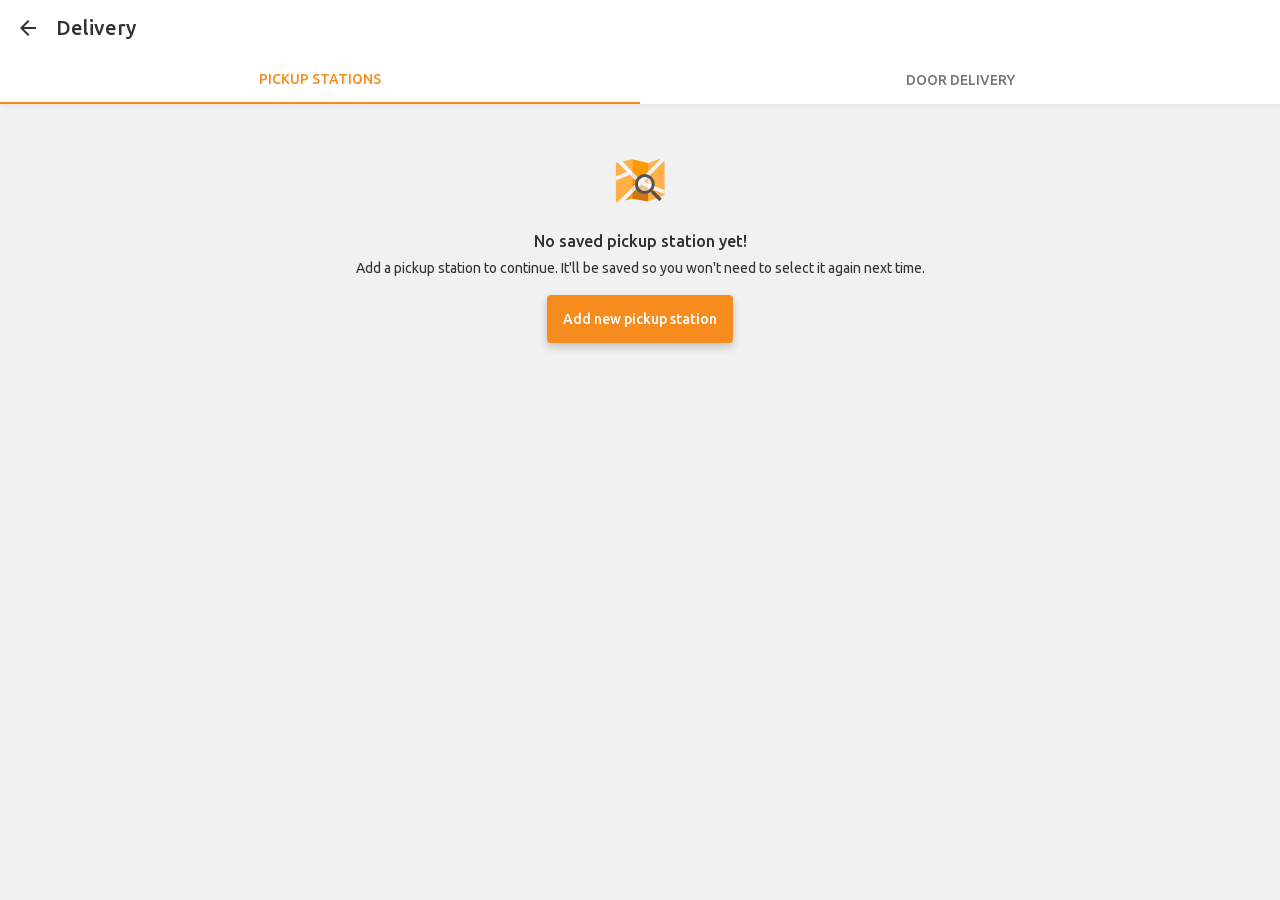
==== commit 151a7e5f: "Update page2.html" ====
--- a/page2.html
+++ b/page2.html
@@ -2,4 +2,4 @@
  Page saved with SingleFile 
  url: https://www.jumia.co.ke/checkout/delivery/pickup-stations/ 
  saved date: Sat Aug 22 2026 06:45:56 GMT+0300 (East Africa Time)
---><meta charset=utf-8><meta content=@JumiaKenya name=twitter:site><style>body{transition:opacity ease-in 0.2s}</style><meta property=fb:app_id content=2099414773624117><meta property=fb:pages content=395103207248808><meta name=google-site-verification content=n_VPq2qj81eefHQXQuWUQcpCjf22dILtzJ-5fqwv3cY><meta name=google-site-verification content=oPpguRNQpgJeq2_7FfJhfy4zTSNTJBX_LLPgB_SUq9g><meta name=msvalidate.01 content=18D4C7784A54CEB370A0B89D0634A096><meta name=viewport content="width=device-width, initial-scale=1.0"><meta name=apple-mobile-web-app-capable content=yes><meta name=mobile-web-app-capable content=yes><meta name=application-name content=Jumia><meta name=theme-color content=#ffffff><meta name=apple-mobile-web-app-status-bar-style content=black><meta name=apple-mobile-web-app-title content=Jumia><link rel=apple-touch-startup-image href=https://www.jumia.co.ke/assets_hy/manifest/jumia/icons/icon_app_ios.07b39d41.png><link rel=icon type=image/svg+xml href="[data-uri]"><style>._val-btn .cb:checked~.btn,.btn._prim,.cb+.lbl._lbl-chk:after,.rad~.lbl._lbl-rad:after,.tab{position:relative}#jm .-hr:after,#jm .-hr:before,#jm .-vr+.-vr:before,._val-btn .cb:checked~.btn:after,.btn._def:after,.btn._prim:after,.btn._sec:after,.cb+.lbl:after,.fi-br button:before,.fk-rad:after,.noti .msg+.msg:after,.noti .msg+.msg:before,.rad~.lbl:after,.rate .star:after,.rng .rs-w:after,.sdw .sdtl:after,.sdw .sdtl:before,.spin:before,.stpr .stp:after,.tab:after,.tab:before,.tgl~.lbl:after,.tgl~.lbl:before,[data-bbl]:before{position:absolute}.hdr{position:sticky}#jm .-hr:before,#jm ._dual.-hr:after,._val-btn .cb:checked~.btn:after,.btn._def:after,.btn._prim:after,.btn._sec:after,.cb+.lbl._lbl-chk:after,.noti .msg+._dual.msg:after,.noti .msg+.msg:before,.rad~.lbl._lbl-rad:after,.rate .star:after,.rng .rs-w:after,.sdw ._dual.sdtl:after,.sdw .sdtl:before,.tab:before,.tgl~.lbl:before{left:0}.rad:active~.lbl._lbl-rad:before,.rad:focus~.lbl._lbl-rad:before{left:auto}#jm .-vr+.-vr:before{left:-1px}.cb+.lbl:after,.fk-rad:after,.rad~.lbl:after,.tgl~.lbl:after{left:2px}.tgl:checked~.lbl:after{left:30px}#jm [data-mid-txt].-hr:after,.noti .msg+[data-mid-txt].msg:after,.sdw [data-mid-txt].sdtl:after,.spin._ctr:before{left:50%}#jm .-hr:before,#jm ._dual.-hr:after,.noti .msg+._dual.msg:after,.noti .msg+.msg:before,.rad:active~.lbl._lbl-rad:before,.rad:focus~.lbl._lbl-rad:before,.rate .star:after,.sdw ._dual.sdtl:after,.sdw .sdtl:before,.tab:after{right:0}#jm .-hr._cm:before{right:16px}#jm .-hr._cm:before{left:16px}[data-bbl]:before{right:5px}[data-bbl]._offs-r:before{right:-8px}#jm .-hr:before,#jm .-vr+.-vr:before,#jm [data-mid-txt].-hr:after,._val-btn .cb:checked~.btn:after,.btn._def:after,.btn._prim:after,.btn._sec:after,.hdr,.noti .msg+.msg:before,.noti .msg+[data-mid-txt].msg:after,.sdw .sdtl:before,.sdw [data-mid-txt].sdtl:after,.tab:after,.tab:before{top:0}.fk-rad:after,.rad~.lbl:after,.tgl~.lbl:after{top:2px}.cb+.lbl:after,[data-bbl]:before{top:3px}.rng .rs-w:after{top:8px}#jm .-vr+.-vr:before,#jm ._dual.-hr:after,.noti .msg+._dual.msg:after,.rate .star:after,.sdw ._dual.sdtl:after,.stpr .stp:after{bottom:0}.spin._ctr:before,[data-bbl]._offs-r:before{top:50%}#jm .-hr._bet:before{content:none}#jm .-hr._bet~._bet:before,#jm .-hr:before,#jm .-vr+.-vr:before,#jm ._dual.-hr:after,._val-btn .cb:checked~.btn:after,.btn._def:after,.btn._prim:after,.btn._sec:after,.cb+.lbl:after,.fi-br button:active:before,.fi-br button:focus:before,.fk-rad:after,.noti .msg+._dual.msg:after,.noti .msg+.msg:before,.rad:active~.lbl:before,.rad:focus~.lbl:before,.rad~.lbl:after,.rng .rs-w:after,.sdw ._dual.sdtl:after,.sdw .sdtl:before,.spin:before,.stpr .stp:not(:last-child):after,.tab:after,.tab:before,.tgl~.lbl:after,.tgl~.lbl:before{content:""}.__ttl:empty:after,.prd .name:empty:after,.prd .prc:empty:after{content:" "}.bdg._dsct:before{content:"-"}._val-btn .cb:checked~.btn,.btn._prim,[data-bbl]:before{background:#f68b1e}._val-btn .cb:checked~.btn:after,.btn._def:after,.btn._prim:after,.btn._sec:after{opacity:0}._val-btn .cb:checked~.btn:focus:active:after,.btn._def:focus:active:after,.btn._prim:focus:active:after,.btn._sec:focus:active:after{opacity:.2}.fi-br button:active:before{opacity:.4}.sel:disabled{opacity:1}._inv:invalid .btn,._val-btn .cb:checked~.btn,.btn._prim,.btn:disabled,.cb+.lbl:after,.fk-rad:after,.rad~.lbl:after,[data-bbl]:before{color:#fff}#jm .-bg-wt,#jm [data-mid-txt].-hr:after,.hdr,.noti .msg+[data-mid-txt].msg:after,.sdw [data-mid-txt].sdtl:after,.tgl~.lbl:after{background-color:#fff}#jm .-hr:before,.a._fcs-gy50._fcs-gy50:not(.btn):focus,.dp:disabled,.dpd-srch._field:disabled,.dpd-srch:disabled,.fi:disabled,.noti .msg+.msg:before,.sdw .sdtl:before,.sel:disabled,.ta:disabled,a._fcs-gy50._fcs-gy50:not(.btn):focus,body{background-color:#f1f1f2}#jm ._dual.-hr:after,.__ttl:empty:after,.a._tch._tch:not(.btn):focus,.noti .msg+._dual.msg:after,.prd .name:empty:after,.prd .prc:empty:after,.rng .rs-w:after,.sdw ._dual.sdtl:after,.tgl:checked:disabled~.lbl._sec:before,.tgl:disabled~.lbl:before,a._tch._tch:not(.btn):focus{background-color:#d4d4d6}.cb:disabled+.lbl:after,.rad:disabled~.lbl:after{border-color:#d4d4d6}._def.btn:disabled,._inv:invalid ._def.btn,._inv:invalid ._sec.btn,._sec.btn:disabled,.cb:disabled+.lbl,.cb:disabled+.lbl *,.dp:disabled+.lbl,.dpd-srch:disabled,.fi:disabled+.lbl,.fk-rad:disabled,.gal .count:after,.rad:disabled~.lbl,.rad:disabled~.lbl *,.sel:disabled+.lbl,.ta:disabled+.lbl,.tgl:disabled~.lbl,.tgl:disabled~.lbl *,.ts-w._dis input:not(:checked)~.lbl+* .ts-i,.vars .vi._dis:checked+.vl,.vars .vi._dis:focus+.vl,.vars .vi:disabled+.vl{color:#a3a3a6}._inv:invalid .btn,.btn:disabled,.cb:checked:disabled~.lbl._sec:after,.rad:checked~.lbl._sec:after,.tgl~.lbl:before{background-color:#a3a3a6}._def.btn:disabled .ic,._inv:invalid ._def.btn .ic,._inv:invalid ._sec.btn .ic,._sec.btn:disabled .ic,.dpd-srch:disabled .ic{fill:#a3a3a6}.cb:checked:disabled~.lbl._sec:after,.rad:checked~.lbl._sec:after,.stpr ._curr~.stp:after{border-color:#a3a3a6}#jm [data-mid-txt].-hr:after,.dp:disabled,.dpd-srch._field:disabled,.fi:disabled,.noti .msg+[data-mid-txt].msg:after,.sdw [data-mid-txt].sdtl:after,.sel:disabled,.ta:disabled,.tab{color:#75757a}#jm .-vr+.-vr:before,#jm ._gy5.-hr:before,.noti .msg+._gy5.msg:before,.sdw ._gy5.sdtl:before{background-color:#75757a}.stpr._ord-s._gray ._curr:after{border-color:#75757a}#jm .-tch-or5._gy9:focus-within,.a._fcs-gy9:focus,.vars._no-chk .vi:checked:not(._dis):not(:disabled)+.vl,.vars._no-chk .vi:focus:not(._dis):not(:disabled)+.vl,a._fcs-gy9:focus,body{color:#313133}.cb:checked+.lbl._sec:after,.fk-rad._chk._sec:after,.rad:checked~.lbl._sec:after,.tgl:checked~.lbl._sec:before{background-color:#313133}#jm .-tch-or5._gy9:focus-within .ic{fill:#313133}.cb:checked+.lbl._sec:after,.fk-rad._chk._sec:after,.rad:checked~.lbl._sec:after{border-color:#313133}._def.btn:disabled,._inv:invalid ._def.btn,._inv:invalid ._sec.btn,._sec.btn:disabled,.btn,.cb+.lbl:after,.crs .itm.itm:focus,.fk-rad:after,.rad~.lbl:after,a{background-color:transparent}.btn._sec:hover{background-color:#fef3e9}#jm .-tch-or5._bg:focus-within,.a:not(.btn):not(._no-fcs):focus,.btn._def:focus,.chip._cpr:focus,.dtls .smry:focus,.fi-br button:before,.fis-b:focus,.nav-b:focus,.popup .cw .cls:focus,.tgl:checked:disabled~.lbl._prim:before,a:not(.btn):not(._no-fcs):focus{background-color:#fcdbb9}.chip._cpr:focus{border-color:#fcdbb9}.cb:checked:disabled~.lbl._prim:after,.rad:checked:disabled~.lbl._prim:after{background-color:#f9b168}.cb:checked:disabled~.lbl._prim:after,.dp:focus,.fi:focus,.rad:checked:disabled~.lbl._prim:after,.sel:focus,.ta:focus{border-color:#f9b168}#jm .-tch-or5._it:focus,.cms .tabs>[type=radio]:checked+label,.dp:focus+.lbl,.fi:focus+.lbl,.sel:focus+.lbl,.ta:focus+.lbl,.tab ._actv,.vars .vi:checked+.vl,.vars .vi:focus+.vl{color:#f68b1e}.cb:checked+.lbl._prim:after,.fi-br button:active:before,.fk-rad._chk:after,.rad:checked~.lbl._prim:after,.tgl:checked~.lbl._prim:before{background-color:#f68b1e}#jm .-tch-or5._it:focus .ic,.dp:focus~.ic,.fi:focus~.ic,.sel:focus~.ic{fill:#f68b1e}.cb:checked+.lbl._prim:after,.fk-rad._chk:after,.rad:checked~.lbl._prim:after,.spin:before,.vars .vi:checked+.vl,.vars .vi:focus+.vl{border-color:#f68b1e}.noti .msg+.msg._info:before{background-color:#0ea5e9}.stpr._ord-s._blue ._curr:after{border-color:#286fe3}.noti .msg+.msg._success:before{background-color:#18c357}.stpr._ord-s._green ._curr:after{border-color:#009063}.noti .msg+.msg._error:before{background-color:#cf665b}.fi-er+.sel:disabled~.lbl,.fi-er+.sel:not(:focus)~.lbl{color:#be1d3e}.fi-er+.cb+.lbl:after{border-color:#be1d3e}.rate .ri:checked~.star svg,.rate .ri:focus+.star svg,.rate._btns .star:focus svg,.rate._btns .star:focus~.star svg{fill:#fbbf24}.__ttl:empty:after,.prd .name:empty:after,.prd .prc:empty:after,header,nav{display:block}.prd .prc:empty:after,a{display:inline-block}.cms .tabs>[type=radio]:not(:checked)+label+div,.sel:required option[value=""][disabled],.ts-w._dn input:not(:checked)~.ts-i{display:none}#jm .-elli,._val-btn .cb:checked~.btn,.btn._prim{overflow:hidden}.crs{overflow-y:hidden}.crs{overflow-x:auto}.btn,body{font-family:Ubuntu,-apple-system,BlinkMacSystemFont,Helvetica Neue,Arial,sans-serif}[data-bbl]:before{font-weight:700}#jm .-m,#jm [data-mid-txt].-hr:after,.btn,.noti .msg+[data-mid-txt].msg:after,.rad:checked~.lbl,.rate .star:after,.sdw [data-mid-txt].sdtl:after,.tab,.tab ._actv{font-weight:500}.bdg._score:after,h1,h2{font-weight:400}#jm .-flupp:first-letter,#jm [data-mid-txt].-hr:after,.a span:first-letter,.a:first-letter,.btn:first-letter,.lbl:first-letter,.noti .msg+[data-mid-txt].msg:after,.sdw [data-mid-txt].sdtl:after,.tab,a span:first-letter,a:first-letter{text-transform:uppercase}#jm .-tac,.btn,.rate .star:after{text-align:center}#jm .-elli,.tab .crs .itm{white-space:nowrap}.__ttl:empty:after,.prd .name:empty:after,.prd .prc:empty:after{white-space:pre}#jm .-ws-pl{white-space:pre-line}#jm .-ow-a{word-wrap:anywhere;overflow-wrap:anywhere}@supports not (overflow-wrap:anywhere){#jm .-ow-a{word-break:break-word}}#jm .-elli{text-overflow:ellipsis}a{-webkit-text-decoration:none;text-decoration:none}[data-bbl]:before{line-height:1.1}#jm .-lh-15{line-height:1.5}.btn{line-height:1rem}[data-bbl]:before{unicode-bidi:plaintext}.nav-b{font-size:0}[data-bbl]:before{font-size:.625rem}#jm [data-mid-txt].-hr:after,.noti .msg+[data-mid-txt].msg:after,.sdw [data-mid-txt].sdtl:after{font-size:.75rem}.btn,body{font-size:.875rem}#jm .-fs16,.rate .star:after{font-size:1rem}#jm .-fs20{font-size:1.25rem}._val-btn .cb:checked~.btn:after,.btn._def:after,.btn._prim:after,.btn._sec:after,.crs,.rng .rs-w:after,.row,.tab .crs .itm{width:100%}.prd .prc:empty:after{width:50%}#jm .-vr+.-vr:before{width:2px}.spin:before,.tab:after,.tab:before{width:16px}.cb+.lbl:after{width:18px}#jm .-hr:before,#jm ._dual.-hr:after,.noti .msg+._dual.msg:after,.noti .msg+.msg:before,.sdw ._dual.sdtl:after,.sdw .sdtl:before{height:1px}.spin:before{height:16px}.cb+.lbl:after{height:18px}[data-bbl]:before{min-height:12px}[data-bbl]:before{min-width:12px}.fk-rad:after,.rad~.lbl:after,.tgl~.lbl:after{height:20px}.spin._med:before{width:24px}.spin._med:before,.tgl~.lbl:before{height:24px}.fk-rad:after,.rad~.lbl:after,.tgl~.lbl:after{width:20px}.fi-br button:before{width:40px}.fi-br button:before{height:40px}.tab .crs .itm{height:48px}.tgl~.lbl:before{width:52px}.__ttl:empty:after{width:120px}._val-btn .cb:checked~.btn:after,.btn._def:after,.btn._prim:after,.btn._sec:after,body,html{height:100%}.hdr .main{min-height:56px}#jm{min-height:100%}#jm [data-mid-txt].-hr:before,.noti .msg+[data-mid-txt].msg:before,.rng .rs-w:after,.sdw [data-mid-txt].sdtl:before{height:2px}[data-bbl]:before{max-height:18px}.xpnd .tglr:checked+.wpr{max-height:none}#jm [data-mid-txt].-hr:after,.noti .msg+[data-mid-txt].msg:after,.sdw [data-mid-txt].sdtl:after{transform:translate(-50%,-50%)}._val-btn .cb:checked~.btn,.btn._prim{transform:translateZ(0)}.tab:after{transform:scaleX(-1) translateZ(0)}._val-btn .cb:checked~.btn:focus:active:after,.btn._def:focus:active:after,.btn._prim:focus:active:after,.btn._sec:focus:active:after{transform:scale(0)}._val-btn .cb:checked~.btn:after,.btn._def:after,.btn._def:focus:not(:active):after,.btn._prim:after,.btn._sec:after{transform:scale(10)}[data-bbl]:before{transform:translate3d(50%,-50%,0)}body,h1,h2,p{padding:0}.nav-b{padding:8px}#jm .-paxl,.btn{padding:16px}[data-bbl]:before{padding-top:2px}#jm .-pvm,.rate .star:after{padding-top:8px}#jm .-pvxxl{padding-top:24px}[data-bbl]:before{padding-right:4px}.col8,[class*=col].row{padding-right:8px}#jm .-phxl,#jm [data-mid-txt].-hr:after,.noti .msg+[data-mid-txt].msg:after,.sdw [data-mid-txt].sdtl:after,.tab .crs .itm{padding-right:16px}[data-bbl]:before{padding-bottom:2px}#jm .-pvm,.rate .star:after{padding-bottom:8px}#jm .-pvxxl{padding-bottom:24px}[data-bbl]:before{padding-left:4px}.col8,[class*=col].row{padding-left:8px}#jm .-phxl,#jm [data-mid-txt].-hr:after,.noti .msg+[data-mid-txt].msg:after,.sdw [data-mid-txt].sdtl:after,.tab .crs .itm{padding-left:16px}body,h1,h2,p{margin:0}#jm .-vr+.-vr:before{margin-top:4px}#jm .-vr+.-vr._s:before{margin-top:8px}#jm .-mtxl{margin-top:16px}#jm .-mrm,#jm .row.-hr:after,#jm .row.-hr:before,#jm [class*=col].-hr:after,#jm [class*=col].-hr:before,.noti .msg+.row.msg:after,.noti .msg+.row.msg:before,.noti .msg+[class*=col].msg:after,.noti .msg+[class*=col].msg:before,.sdw .row.sdtl:after,.sdw .row.sdtl:before,.sdw [class*=col].sdtl:after,.sdw [class*=col].sdtl:before{margin-right:8px}#jm .-vr+.-vr:before{margin-bottom:4px}#jm .-mbm,#jm .-vr+.-vr._s:before{margin-bottom:8px}#jm .row.-hr:after,#jm .row.-hr:before,#jm [class*=col].-hr:after,#jm [class*=col].-hr:before,.noti .msg+.row.msg:after,.noti .msg+.row.msg:before,.noti .msg+[class*=col].msg:after,.noti .msg+[class*=col].msg:before,.sdw .row.sdtl:after,.sdw .row.sdtl:before,.sdw [class*=col].sdtl:after,.sdw [class*=col].sdtl:before{margin-left:8px}.prd._box .prc:empty:after{margin:0 auto}.hdr{z-index:70}#jm ._zi1.-hr:before,.noti .msg+._zi1.msg:before,.sdw ._zi1.sdtl:before{z-index:10}*,:after,:before{box-sizing:border-box}.nav-b,.tgl~.lbl:before,[data-bbl]:before{border-radius:99px}.btn,.cb+.lbl:after,.prd .core:focus{border-radius:4px}.cb:focus-visible+.lbl,.fk-rad:focus-visible,.rad:focus-visible~.lbl,.tgl:focus-visible~.lbl{border-radius:6px}.__ttl:empty:after,.prd .name:empty:after,.prd .prc:empty:after{border-radius:2px}.fi-br button:before,.fk-rad:after,.rad~.lbl:after,.spin:before,.tgl~.lbl:after{border-radius:50%}.btn,.cb:checked+.lbl:after,.stpr .stp:after{border:0}.cms .tabs>[type=radio]:checked+label,.tab ._actv{border-bottom:2px solid #f68b1e}[data-bbl]:before{border:2px solid #fff}.cb+.lbl:after,.fk-rad:after,.rad~.lbl:after{border:2px solid #a3a3a6}.btn,.nav-b,.popup:focus-visible,.tgl:focus-visible,a{outline:0}.cb:focus-visible+.lbl,.fk-rad:focus-visible,.rad:focus-visible~.lbl,.tgl:focus-visible~.lbl{outline-offset:6px}.chip._prim._slct:focus-visible,.chip._sec._slct:focus-visible,.chip:focus-visible{outline-offset:2px}.dp:focus,.fi:focus,.sel:focus,.ta:focus{outline:1px solid #f9b168}.fi-er+.dp:not(:focus),.fi-er+.fi:not(:focus),.fi-er+.sel:not(:focus),.fi-er+.ta:not(:focus){outline:1px solid #be1d3e}.cb:focus-visible+.lbl,.chip._prim._slct:focus-visible,.fk-rad:focus-visible,.rad:focus-visible~.lbl,.tgl:focus-visible~.lbl{outline:2px solid #f9b168}.cb:focus-visible+.lbl._sec,.chip._sec._slct:focus-visible,.chip:focus-visible,.fk-rad:focus-visible._sec,.rad:focus-visible~.lbl._sec,.tgl:focus-visible~.lbl._sec{outline:2px solid #313133}img{border-style:none}.stpr .stp:after{border-left:2px solid #0ea5e9}.cb+.lbl:after,.fk-rad:after,.rad~.lbl:after{border:2px solid #313133}.spin:before{border:2px solid}#jm [data-mid-txt].-hr:after,.noti .msg+[data-mid-txt].msg:after,.sdw [data-mid-txt].sdtl:after{content:attr(data-mid-txt)}.chip._prim._slct:focus-visible,.chip._sec._slct:focus-visible,.chip:focus-visible{border:1px solid transparent}.vars._no-chk .vi._dis:checked+.vl,.vars._no-chk .vi:checked+.vl{border:1px solid #d4d4d6}.vars .vi._dis:checked+.vl,.vars .vi._dis:focus+.vl,.vars._no-chk .vi:focus+.vl{border:1px solid #a3a3a6}.fi-er+.dp:not(:focus),.fi-er+.fi:not(:focus),.fi-er+.sel:not(:focus),.fi-er+.ta:not(:focus){border:1px solid #be1d3e}a{color:inherit}html{-ms-text-size-adjust:100%;-webkit-text-size-adjust:100%}a{-webkit-text-decoration-skip:objects}button::-moz-focus-inner{border-style:none;padding:0}button:-moz-focusring{outline:1px dotted ButtonText}#jm,#jm .-df,.cb+.lbl:after,.crs,.fk-rad:after,.rad~.lbl:after,.row,.tab .crs .itm{display:flex}.row{flex:0 1 auto}#jm main{flex-grow:1}#jm .hdr,#jm main,.cb+.lbl:after,.crs .itm,.fk-rad:after,.nav-b,.rad~.lbl:after{flex-shrink:0}.tab .crs .itm{flex-shrink:1}#jm .-j-ctr,.tab .crs .itm{justify-content:center}#jm .-i-ctr,.tab .crs .itm{align-items:center}#jm,#jm .-d-co{flex-direction:column}#jm .-fw-nw,.crs{flex-wrap:nowrap}body{direction:ltr}.bdg._score:after{content:"/5"}._inv:invalid .btn,._val-btn .cb:checked~.btn:after,.btn._def:after,.btn._prim:after,.btn._sec:after,.btn:disabled,.cb:disabled+.lbl,.ts-w._dis input:not(:checked)~.lbl+* .ts-i{pointer-events:none}._val-btn .cb:checked~.btn{pointer-events:all}.tab{box-shadow:0 2px 5px 0 rgba(0,0,0,.05)}._val-btn .cb:checked~.btn,.btn._prim{box-shadow:0 4px 8px 0 rgba(0,0,0,.2)}._val-btn .cb:checked~.btn:focus,.btn._prim:focus{box-shadow:0 4px 8px 0 rgba(0,0,0,.2),inset 0 0 0 2px #af6315}._inv:invalid ._prim.btn,._inv:invalid ._sec.btn,._prim.btn:disabled,._sec.btn:disabled{box-shadow:none}._inv:invalid ._sec.btn,._sec.btn:disabled{box-shadow:0 0 0 1px #a3a3a6}.btn._sec:focus:not(._dis){box-shadow:0 0 0 2px #f68b1e}.tgl~.lbl:after,.tgl~.lbl:before{transition:all .2s ease-out}._val-btn .cb:checked~.btn:after,.btn._def:after,.btn._prim:after,.btn._sec:after{transition:transform 1s,opacity 1s}._val-btn .cb:checked~.btn:focus:active:after,.btn._def:focus:active:after,.btn._def:focus:not(:active):after,.btn._prim:focus:active:after,.btn._sec:focus:active:after{transition:0s}.btn._def:after,.btn._sec:after{background:radial-gradient(circle,#f68b1e 10%,transparent 0) 50%}._val-btn .cb:checked~.btn:after,.btn._prim:after{background:radial-gradient(circle,#fff 10%,transparent 0) 50%}.crs{scroll-snap-type:mandatory;-webkit-scroll-snap-type:mandatory}.tab .crs{scroll-behavior:auto}.crs .itm{scroll-snap-align:start}@supports (scroll-snap-coordinate:0% 0%){.crs .itm{scroll-snap-coordinate:0 0}}.crs{-webkit-overflow-scrolling:touch}.crs._bdcs .itm:not(:last-child):after{content:">"}.faq-sec .faq-itm summary::-webkit-details-marker{display:none}.faq-sec .faq-itm summary:after{content:"+";font-size:1.25rem;flex-shrink:0;margin-left:.5rem}.faq-sec .faq-itm[open] summary:after{content:"×"}.fi::placeholder,.rng .ri::placeholder,.ta::placeholder{color:#75757a}.cb:checked+.lbl:after{background-position:50%}.cb:checked+.lbl:after{background-repeat:no-repeat}.cb:checked+.lbl:after{background-image:url(data:image/svg+xml;charset=utf-8,%3Csvg%20xmlns%3D%22http%3A%2F%2Fwww.w3.org%2F2000%2Fsvg%22%20width%3D%2218%22%20height%3D%2218%22%20style%3D%22isolation%3Aisolate%22%3E%3Cdefs%3E%3CclipPath%20id%3D%22a%22%3E%3Cpath%20d%3D%22M0%200h18v18H0z%22%2F%3E%3C%2FclipPath%3E%3C%2Fdefs%3E%3Cg%20clip-path%3D%22url\(%23a\)%22%3E%3Cpath%20fill%3D%22none%22%20d%3D%22M0%200h18v18H0z%22%2F%3E%3Cpath%20fill%3D%22%23fff%22%20fill-rule%3D%22evenodd%22%20d%3D%22M6.894%2014.486%201.629%209.221l1.485-1.485%203.78%203.77%207.992-7.992%201.485%201.495z%22%2F%3E%3C%2Fg%3E%3C%2Fsvg%3E)}.cb:focus-visible{outline:none}.fk-rad._chk:after,.rad:checked~.lbl:after{box-shadow:inset 0 0 0 3px #fff}.rad:focus-visible{outline:none}.sel:focus{--ac:#fbbf24}.sel:disabled{--ac:#a3a3a6}.fi-er+.sel:not(:focus){--ac:#be1d3e}.rate .ri:focus+.star svg,.rate .star:active svg{animation:p .5s}.rate .ri:checked+.star:after{content:attr(data-msg)}@keyframes p{0%{filter:drop-shadow(0 0 0#f68b1e)}to{filter:drop-shadow(0 0 30px transparent)}}.dp::-webkit-clear-button,.dp::-webkit-inner-spin-button{display:none}.dp::-webkit-calendar-picker-indicator{position:absolute;right:0;width:56px;height:40px;opacity:0}.vars .vi:disabled+.vl{background:url(data:image/svg+xml;charset=utf-8,%3Csvg%20xmlns%3D%22http%3A%2F%2Fwww.w3.org%2F2000%2Fsvg%22%20preserveAspectRatio%3D%22none%22%20viewBox%3D%220%200%20100%20100%22%3E%3Cpath%20fill%3D%22%23c7c7cd%22%20d%3D%22M0%20100%20100%200l1%201L1%20101%22%2F%3E%3C%2Fsvg%3E)no-repeat 50%/65% 65%}.rng .rs::-webkit-slider-runnable-track,.rng .rs::-webkit-slider-thumb{-webkit-appearance:none}.rng .rs::-webkit-slider-thumb{pointer-events:auto;position:relative;z-index:2;outline:0;width:16px;height:16px;border:none;border-radius:50%;background:#f68b1e}.rng .rs::-webkit-slider-runnable-track{background:none}.rng .rs::-moz-range-thumb{background-color:#f68b1e;pointer-events:auto;filter:grayscale(0);z-index:10;outline:0;width:16px;height:16px;border:none;border-radius:50%}.rng .rs::-moz-range-track{background:none}.rng .rs::-moz-focus-outer{border:0}.fi-br button:before{left:50%;top:50%;transform:translate3d(-50%,-50%,0)}.gal .count:after{content:attr(data-tot)}.ic{fill:#313133}@keyframes load{50%{transform:rotate(1turn) scale(1.5)}to{transform:rotate(0deg) scale(1)}}@keyframes spin{0%{transform:rotate(0deg)}to{transform:rotate(1turn)}}.spin:before{animation:sp-ab-tr 1s linear infinite}.stpr .stp:after{top:24px;left:11px}.tab:after,.tab:before{height:calc(100% - 2px);background:linear-gradient(90deg,hsla(0,0%,100%,.9) 25%,hsla(0,0%,100%,.2))}[data-bbl]:before{content:attr(data-bbl)}.dtls .smry::-webkit-details-marker{display:none}.col8{flex-basis:100%;max-width:100%;min-width:100%;width:100%}@keyframes sp-ab-tr{0%{transform:translate(-50%,-50%) rotate(0deg)}to{transform:translate(-50%,-50%) rotate(1turn)}}.spin:before{border-right-color:transparent}</style><style>@font-face{font-family:"Ubuntu";font-style:normal;font-weight:400;src:url([data-uri])format("woff2");unicode-range:U+0000-00FF,U+0131,U+0152-0153,U+02BB-02BC,U+02C6,U+02DA,U+02DC,U+0304,U+0308,U+0329,U+2000-206F,U+20AC,U+2122,U+2191,U+2193,U+2212,U+2215,U+FEFF,U+FFFD}@font-face{font-family:"Ubuntu";font-style:normal;font-weight:500;src:url([data-uri])format("woff2");unicode-range:U+0000-00FF,U+0131,U+0152-0153,U+02BB-02BC,U+02C6,U+02DA,U+02DC,U+0304,U+0308,U+0329,U+2000-206F,U+20AC,U+2122,U+2191,U+2193,U+2212,U+2215,U+FEFF,U+FFFD}</style><title>Delivery</title><meta name=referrer content=no-referrer><link rel=canonical href=https://www.jumia.co.ke/checkout/delivery/pickup-stations/><meta http-equiv=content-security-policy content="default-src 'none'; font-src 'self' data:; img-src 'self' data:; style-src 'unsafe-inline'; media-src 'self' data:; script-src 'unsafe-inline' data:; object-src 'self' data:; frame-src 'self' data:;"><body><div id=jm><header class=hdr><div class="main row col8 -i-ctr -fw-nw"><a class="nav-b -mrm" href=https://www.jumia.co.ke/checkout/summary/><svg aria-label="Go back" class=ic width=24 height=24><symbol viewBox="0 0 24 24" id=arrow-back><path d="M20 11H7.8l5.6-5.6L12 4l-8 8 8 8 1.4-1.4L7.8 13H20z"></path></symbol><symbol viewBox="0 0 24 24" id=arrow-back><path d="M20 11H7.8l5.6-5.6L12 4l-8 8 8 8 1.4-1.4L7.8 13H20z"></path></symbol><use xlink:href=#arrow-back href=#arrow-back></use></svg></a><h1 class="-fs20 -m -elli">Delivery</h1></div></header><main><div class="tab -bg-wt"><nav class=crs><span class="itm _actv">Pickup Stations</span><a href=page3.html class=itm>PICKUP STATION</a></nav></div><div class="-df -d-co -i-ctr -j-ctr -pvxxl -phxl -tac"><div class="-df -i-ctr -d-co -tac -paxl"><img class=-mbm src="[data-uri]" height=72 width=72 alt><h2 class="-pvm -fs16 -m -ow-a">No saved pickup station yet!</h2><p class="-ws-pl -lh-15">Add a pickup station to continue. It'll be saved so you won't need to select it again next time.</p><a class="btn _prim -mtxl" href=page5.html>Add new pickup station</a></div></div></main></div><div id=batBeacon732134261998 style=width:0px;height:0px;display:none;visibility:hidden></div>
+--><meta charset=utf-8><meta content=@JumiaKenya name=twitter:site><style>body{transition:opacity ease-in 0.2s}</style><meta property=fb:app_id content=2099414773624117><meta property=fb:pages content=395103207248808><meta name=google-site-verification content=n_VPq2qj81eefHQXQuWUQcpCjf22dILtzJ-5fqwv3cY><meta name=google-site-verification content=oPpguRNQpgJeq2_7FfJhfy4zTSNTJBX_LLPgB_SUq9g><meta name=msvalidate.01 content=18D4C7784A54CEB370A0B89D0634A096><meta name=viewport content="width=device-width, initial-scale=1.0"><meta name=apple-mobile-web-app-capable content=yes><meta name=mobile-web-app-capable content=yes><meta name=application-name content=Jumia><meta name=theme-color content=#ffffff><meta name=apple-mobile-web-app-status-bar-style content=black><meta name=apple-mobile-web-app-title content=Jumia><link rel=apple-touch-startup-image href=https://www.jumia.co.ke/assets_hy/manifest/jumia/icons/icon_app_ios.07b39d41.png><link rel=icon type=image/svg+xml href="[data-uri]"><style>._val-btn .cb:checked~.btn,.btn._prim,.cb+.lbl._lbl-chk:after,.rad~.lbl._lbl-rad:after,.tab{position:relative}#jm .-hr:after,#jm .-hr:before,#jm .-vr+.-vr:before,._val-btn .cb:checked~.btn:after,.btn._def:after,.btn._prim:after,.btn._sec:after,.cb+.lbl:after,.fi-br button:before,.fk-rad:after,.noti .msg+.msg:after,.noti .msg+.msg:before,.rad~.lbl:after,.rate .star:after,.rng .rs-w:after,.sdw .sdtl:after,.sdw .sdtl:before,.spin:before,.stpr .stp:after,.tab:after,.tab:before,.tgl~.lbl:after,.tgl~.lbl:before,[data-bbl]:before{position:absolute}.hdr{position:sticky}#jm .-hr:before,#jm ._dual.-hr:after,._val-btn .cb:checked~.btn:after,.btn._def:after,.btn._prim:after,.btn._sec:after,.cb+.lbl._lbl-chk:after,.noti .msg+._dual.msg:after,.noti .msg+.msg:before,.rad~.lbl._lbl-rad:after,.rate .star:after,.rng .rs-w:after,.sdw ._dual.sdtl:after,.sdw .sdtl:before,.tab:before,.tgl~.lbl:before{left:0}.rad:active~.lbl._lbl-rad:before,.rad:focus~.lbl._lbl-rad:before{left:auto}#jm .-vr+.-vr:before{left:-1px}.cb+.lbl:after,.fk-rad:after,.rad~.lbl:after,.tgl~.lbl:after{left:2px}.tgl:checked~.lbl:after{left:30px}#jm [data-mid-txt].-hr:after,.noti .msg+[data-mid-txt].msg:after,.sdw [data-mid-txt].sdtl:after,.spin._ctr:before{left:50%}#jm .-hr:before,#jm ._dual.-hr:after,.noti .msg+._dual.msg:after,.noti .msg+.msg:before,.rad:active~.lbl._lbl-rad:before,.rad:focus~.lbl._lbl-rad:before,.rate .star:after,.sdw ._dual.sdtl:after,.sdw .sdtl:before,.tab:after{right:0}#jm .-hr._cm:before{right:16px}#jm .-hr._cm:before{left:16px}[data-bbl]:before{right:5px}[data-bbl]._offs-r:before{right:-8px}#jm .-hr:before,#jm .-vr+.-vr:before,#jm [data-mid-txt].-hr:after,._val-btn .cb:checked~.btn:after,.btn._def:after,.btn._prim:after,.btn._sec:after,.hdr,.noti .msg+.msg:before,.noti .msg+[data-mid-txt].msg:after,.sdw .sdtl:before,.sdw [data-mid-txt].sdtl:after,.tab:after,.tab:before{top:0}.fk-rad:after,.rad~.lbl:after,.tgl~.lbl:after{top:2px}.cb+.lbl:after,[data-bbl]:before{top:3px}.rng .rs-w:after{top:8px}#jm .-vr+.-vr:before,#jm ._dual.-hr:after,.noti .msg+._dual.msg:after,.rate .star:after,.sdw ._dual.sdtl:after,.stpr .stp:after{bottom:0}.spin._ctr:before,[data-bbl]._offs-r:before{top:50%}#jm .-hr._bet:before{content:none}#jm .-hr._bet~._bet:before,#jm .-hr:before,#jm .-vr+.-vr:before,#jm ._dual.-hr:after,._val-btn .cb:checked~.btn:after,.btn._def:after,.btn._prim:after,.btn._sec:after,.cb+.lbl:after,.fi-br button:active:before,.fi-br button:focus:before,.fk-rad:after,.noti .msg+._dual.msg:after,.noti .msg+.msg:before,.rad:active~.lbl:before,.rad:focus~.lbl:before,.rad~.lbl:after,.rng .rs-w:after,.sdw ._dual.sdtl:after,.sdw .sdtl:before,.spin:before,.stpr .stp:not(:last-child):after,.tab:after,.tab:before,.tgl~.lbl:after,.tgl~.lbl:before{content:""}.__ttl:empty:after,.prd .name:empty:after,.prd .prc:empty:after{content:" "}.bdg._dsct:before{content:"-"}._val-btn .cb:checked~.btn,.btn._prim,[data-bbl]:before{background:#f68b1e}._val-btn .cb:checked~.btn:after,.btn._def:after,.btn._prim:after,.btn._sec:after{opacity:0}._val-btn .cb:checked~.btn:focus:active:after,.btn._def:focus:active:after,.btn._prim:focus:active:after,.btn._sec:focus:active:after{opacity:.2}.fi-br button:active:before{opacity:.4}.sel:disabled{opacity:1}._inv:invalid .btn,._val-btn .cb:checked~.btn,.btn._prim,.btn:disabled,.cb+.lbl:after,.fk-rad:after,.rad~.lbl:after,[data-bbl]:before{color:#fff}#jm .-bg-wt,#jm [data-mid-txt].-hr:after,.hdr,.noti .msg+[data-mid-txt].msg:after,.sdw [data-mid-txt].sdtl:after,.tgl~.lbl:after{background-color:#fff}#jm .-hr:before,.a._fcs-gy50._fcs-gy50:not(.btn):focus,.dp:disabled,.dpd-srch._field:disabled,.dpd-srch:disabled,.fi:disabled,.noti .msg+.msg:before,.sdw .sdtl:before,.sel:disabled,.ta:disabled,a._fcs-gy50._fcs-gy50:not(.btn):focus,body{background-color:#f1f1f2}#jm ._dual.-hr:after,.__ttl:empty:after,.a._tch._tch:not(.btn):focus,.noti .msg+._dual.msg:after,.prd .name:empty:after,.prd .prc:empty:after,.rng .rs-w:after,.sdw ._dual.sdtl:after,.tgl:checked:disabled~.lbl._sec:before,.tgl:disabled~.lbl:before,a._tch._tch:not(.btn):focus{background-color:#d4d4d6}.cb:disabled+.lbl:after,.rad:disabled~.lbl:after{border-color:#d4d4d6}._def.btn:disabled,._inv:invalid ._def.btn,._inv:invalid ._sec.btn,._sec.btn:disabled,.cb:disabled+.lbl,.cb:disabled+.lbl *,.dp:disabled+.lbl,.dpd-srch:disabled,.fi:disabled+.lbl,.fk-rad:disabled,.gal .count:after,.rad:disabled~.lbl,.rad:disabled~.lbl *,.sel:disabled+.lbl,.ta:disabled+.lbl,.tgl:disabled~.lbl,.tgl:disabled~.lbl *,.ts-w._dis input:not(:checked)~.lbl+* .ts-i,.vars .vi._dis:checked+.vl,.vars .vi._dis:focus+.vl,.vars .vi:disabled+.vl{color:#a3a3a6}._inv:invalid .btn,.btn:disabled,.cb:checked:disabled~.lbl._sec:after,.rad:checked~.lbl._sec:after,.tgl~.lbl:before{background-color:#a3a3a6}._def.btn:disabled .ic,._inv:invalid ._def.btn .ic,._inv:invalid ._sec.btn .ic,._sec.btn:disabled .ic,.dpd-srch:disabled .ic{fill:#a3a3a6}.cb:checked:disabled~.lbl._sec:after,.rad:checked~.lbl._sec:after,.stpr ._curr~.stp:after{border-color:#a3a3a6}#jm [data-mid-txt].-hr:after,.dp:disabled,.dpd-srch._field:disabled,.fi:disabled,.noti .msg+[data-mid-txt].msg:after,.sdw [data-mid-txt].sdtl:after,.sel:disabled,.ta:disabled,.tab{color:#75757a}#jm .-vr+.-vr:before,#jm ._gy5.-hr:before,.noti .msg+._gy5.msg:before,.sdw ._gy5.sdtl:before{background-color:#75757a}.stpr._ord-s._gray ._curr:after{border-color:#75757a}#jm .-tch-or5._gy9:focus-within,.a._fcs-gy9:focus,.vars._no-chk .vi:checked:not(._dis):not(:disabled)+.vl,.vars._no-chk .vi:focus:not(._dis):not(:disabled)+.vl,a._fcs-gy9:focus,body{color:#313133}.cb:checked+.lbl._sec:after,.fk-rad._chk._sec:after,.rad:checked~.lbl._sec:after,.tgl:checked~.lbl._sec:before{background-color:#313133}#jm .-tch-or5._gy9:focus-within .ic{fill:#313133}.cb:checked+.lbl._sec:after,.fk-rad._chk._sec:after,.rad:checked~.lbl._sec:after{border-color:#313133}._def.btn:disabled,._inv:invalid ._def.btn,._inv:invalid ._sec.btn,._sec.btn:disabled,.btn,.cb+.lbl:after,.crs .itm.itm:focus,.fk-rad:after,.rad~.lbl:after,a{background-color:transparent}.btn._sec:hover{background-color:#fef3e9}#jm .-tch-or5._bg:focus-within,.a:not(.btn):not(._no-fcs):focus,.btn._def:focus,.chip._cpr:focus,.dtls .smry:focus,.fi-br button:before,.fis-b:focus,.nav-b:focus,.popup .cw .cls:focus,.tgl:checked:disabled~.lbl._prim:before,a:not(.btn):not(._no-fcs):focus{background-color:#fcdbb9}.chip._cpr:focus{border-color:#fcdbb9}.cb:checked:disabled~.lbl._prim:after,.rad:checked:disabled~.lbl._prim:after{background-color:#f9b168}.cb:checked:disabled~.lbl._prim:after,.dp:focus,.fi:focus,.rad:checked:disabled~.lbl._prim:after,.sel:focus,.ta:focus{border-color:#f9b168}#jm .-tch-or5._it:focus,.cms .tabs>[type=radio]:checked+label,.dp:focus+.lbl,.fi:focus+.lbl,.sel:focus+.lbl,.ta:focus+.lbl,.tab ._actv,.vars .vi:checked+.vl,.vars .vi:focus+.vl{color:#f68b1e}.cb:checked+.lbl._prim:after,.fi-br button:active:before,.fk-rad._chk:after,.rad:checked~.lbl._prim:after,.tgl:checked~.lbl._prim:before{background-color:#f68b1e}#jm .-tch-or5._it:focus .ic,.dp:focus~.ic,.fi:focus~.ic,.sel:focus~.ic{fill:#f68b1e}.cb:checked+.lbl._prim:after,.fk-rad._chk:after,.rad:checked~.lbl._prim:after,.spin:before,.vars .vi:checked+.vl,.vars .vi:focus+.vl{border-color:#f68b1e}.noti .msg+.msg._info:before{background-color:#0ea5e9}.stpr._ord-s._blue ._curr:after{border-color:#286fe3}.noti .msg+.msg._success:before{background-color:#18c357}.stpr._ord-s._green ._curr:after{border-color:#009063}.noti .msg+.msg._error:before{background-color:#cf665b}.fi-er+.sel:disabled~.lbl,.fi-er+.sel:not(:focus)~.lbl{color:#be1d3e}.fi-er+.cb+.lbl:after{border-color:#be1d3e}.rate .ri:checked~.star svg,.rate .ri:focus+.star svg,.rate._btns .star:focus svg,.rate._btns .star:focus~.star svg{fill:#fbbf24}.__ttl:empty:after,.prd .name:empty:after,.prd .prc:empty:after,header,nav{display:block}.prd .prc:empty:after,a{display:inline-block}.cms .tabs>[type=radio]:not(:checked)+label+div,.sel:required option[value=""][disabled],.ts-w._dn input:not(:checked)~.ts-i{display:none}#jm .-elli,._val-btn .cb:checked~.btn,.btn._prim{overflow:hidden}.crs{overflow-y:hidden}.crs{overflow-x:auto}.btn,body{font-family:Ubuntu,-apple-system,BlinkMacSystemFont,Helvetica Neue,Arial,sans-serif}[data-bbl]:before{font-weight:700}#jm .-m,#jm [data-mid-txt].-hr:after,.btn,.noti .msg+[data-mid-txt].msg:after,.rad:checked~.lbl,.rate .star:after,.sdw [data-mid-txt].sdtl:after,.tab,.tab ._actv{font-weight:500}.bdg._score:after,h1,h2{font-weight:400}#jm .-flupp:first-letter,#jm [data-mid-txt].-hr:after,.a span:first-letter,.a:first-letter,.btn:first-letter,.lbl:first-letter,.noti .msg+[data-mid-txt].msg:after,.sdw [data-mid-txt].sdtl:after,.tab,a span:first-letter,a:first-letter{text-transform:uppercase}#jm .-tac,.btn,.rate .star:after{text-align:center}#jm .-elli,.tab .crs .itm{white-space:nowrap}.__ttl:empty:after,.prd .name:empty:after,.prd .prc:empty:after{white-space:pre}#jm .-ws-pl{white-space:pre-line}#jm .-ow-a{word-wrap:anywhere;overflow-wrap:anywhere}@supports not (overflow-wrap:anywhere){#jm .-ow-a{word-break:break-word}}#jm .-elli{text-overflow:ellipsis}a{-webkit-text-decoration:none;text-decoration:none}[data-bbl]:before{line-height:1.1}#jm .-lh-15{line-height:1.5}.btn{line-height:1rem}[data-bbl]:before{unicode-bidi:plaintext}.nav-b{font-size:0}[data-bbl]:before{font-size:.625rem}#jm [data-mid-txt].-hr:after,.noti .msg+[data-mid-txt].msg:after,.sdw [data-mid-txt].sdtl:after{font-size:.75rem}.btn,body{font-size:.875rem}#jm .-fs16,.rate .star:after{font-size:1rem}#jm .-fs20{font-size:1.25rem}._val-btn .cb:checked~.btn:after,.btn._def:after,.btn._prim:after,.btn._sec:after,.crs,.rng .rs-w:after,.row,.tab .crs .itm{width:100%}.prd .prc:empty:after{width:50%}#jm .-vr+.-vr:before{width:2px}.spin:before,.tab:after,.tab:before{width:16px}.cb+.lbl:after{width:18px}#jm .-hr:before,#jm ._dual.-hr:after,.noti .msg+._dual.msg:after,.noti .msg+.msg:before,.sdw ._dual.sdtl:after,.sdw .sdtl:before{height:1px}.spin:before{height:16px}.cb+.lbl:after{height:18px}[data-bbl]:before{min-height:12px}[data-bbl]:before{min-width:12px}.fk-rad:after,.rad~.lbl:after,.tgl~.lbl:after{height:20px}.spin._med:before{width:24px}.spin._med:before,.tgl~.lbl:before{height:24px}.fk-rad:after,.rad~.lbl:after,.tgl~.lbl:after{width:20px}.fi-br button:before{width:40px}.fi-br button:before{height:40px}.tab .crs .itm{height:48px}.tgl~.lbl:before{width:52px}.__ttl:empty:after{width:120px}._val-btn .cb:checked~.btn:after,.btn._def:after,.btn._prim:after,.btn._sec:after,body,html{height:100%}.hdr .main{min-height:56px}#jm{min-height:100%}#jm [data-mid-txt].-hr:before,.noti .msg+[data-mid-txt].msg:before,.rng .rs-w:after,.sdw [data-mid-txt].sdtl:before{height:2px}[data-bbl]:before{max-height:18px}.xpnd .tglr:checked+.wpr{max-height:none}#jm [data-mid-txt].-hr:after,.noti .msg+[data-mid-txt].msg:after,.sdw [data-mid-txt].sdtl:after{transform:translate(-50%,-50%)}._val-btn .cb:checked~.btn,.btn._prim{transform:translateZ(0)}.tab:after{transform:scaleX(-1) translateZ(0)}._val-btn .cb:checked~.btn:focus:active:after,.btn._def:focus:active:after,.btn._prim:focus:active:after,.btn._sec:focus:active:after{transform:scale(0)}._val-btn .cb:checked~.btn:after,.btn._def:after,.btn._def:focus:not(:active):after,.btn._prim:after,.btn._sec:after{transform:scale(10)}[data-bbl]:before{transform:translate3d(50%,-50%,0)}body,h1,h2,p{padding:0}.nav-b{padding:8px}#jm .-paxl,.btn{padding:16px}[data-bbl]:before{padding-top:2px}#jm .-pvm,.rate .star:after{padding-top:8px}#jm .-pvxxl{padding-top:24px}[data-bbl]:before{padding-right:4px}.col8,[class*=col].row{padding-right:8px}#jm .-phxl,#jm [data-mid-txt].-hr:after,.noti .msg+[data-mid-txt].msg:after,.sdw [data-mid-txt].sdtl:after,.tab .crs .itm{padding-right:16px}[data-bbl]:before{padding-bottom:2px}#jm .-pvm,.rate .star:after{padding-bottom:8px}#jm .-pvxxl{padding-bottom:24px}[data-bbl]:before{padding-left:4px}.col8,[class*=col].row{padding-left:8px}#jm .-phxl,#jm [data-mid-txt].-hr:after,.noti .msg+[data-mid-txt].msg:after,.sdw [data-mid-txt].sdtl:after,.tab .crs .itm{padding-left:16px}body,h1,h2,p{margin:0}#jm .-vr+.-vr:before{margin-top:4px}#jm .-vr+.-vr._s:before{margin-top:8px}#jm .-mtxl{margin-top:16px}#jm .-mrm,#jm .row.-hr:after,#jm .row.-hr:before,#jm [class*=col].-hr:after,#jm [class*=col].-hr:before,.noti .msg+.row.msg:after,.noti .msg+.row.msg:before,.noti .msg+[class*=col].msg:after,.noti .msg+[class*=col].msg:before,.sdw .row.sdtl:after,.sdw .row.sdtl:before,.sdw [class*=col].sdtl:after,.sdw [class*=col].sdtl:before{margin-right:8px}#jm .-vr+.-vr:before{margin-bottom:4px}#jm .-mbm,#jm .-vr+.-vr._s:before{margin-bottom:8px}#jm .row.-hr:after,#jm .row.-hr:before,#jm [class*=col].-hr:after,#jm [class*=col].-hr:before,.noti .msg+.row.msg:after,.noti .msg+.row.msg:before,.noti .msg+[class*=col].msg:after,.noti .msg+[class*=col].msg:before,.sdw .row.sdtl:after,.sdw .row.sdtl:before,.sdw [class*=col].sdtl:after,.sdw [class*=col].sdtl:before{margin-left:8px}.prd._box .prc:empty:after{margin:0 auto}.hdr{z-index:70}#jm ._zi1.-hr:before,.noti .msg+._zi1.msg:before,.sdw ._zi1.sdtl:before{z-index:10}*,:after,:before{box-sizing:border-box}.nav-b,.tgl~.lbl:before,[data-bbl]:before{border-radius:99px}.btn,.cb+.lbl:after,.prd .core:focus{border-radius:4px}.cb:focus-visible+.lbl,.fk-rad:focus-visible,.rad:focus-visible~.lbl,.tgl:focus-visible~.lbl{border-radius:6px}.__ttl:empty:after,.prd .name:empty:after,.prd .prc:empty:after{border-radius:2px}.fi-br button:before,.fk-rad:after,.rad~.lbl:after,.spin:before,.tgl~.lbl:after{border-radius:50%}.btn,.cb:checked+.lbl:after,.stpr .stp:after{border:0}.cms .tabs>[type=radio]:checked+label,.tab ._actv{border-bottom:2px solid #f68b1e}[data-bbl]:before{border:2px solid #fff}.cb+.lbl:after,.fk-rad:after,.rad~.lbl:after{border:2px solid #a3a3a6}.btn,.nav-b,.popup:focus-visible,.tgl:focus-visible,a{outline:0}.cb:focus-visible+.lbl,.fk-rad:focus-visible,.rad:focus-visible~.lbl,.tgl:focus-visible~.lbl{outline-offset:6px}.chip._prim._slct:focus-visible,.chip._sec._slct:focus-visible,.chip:focus-visible{outline-offset:2px}.dp:focus,.fi:focus,.sel:focus,.ta:focus{outline:1px solid #f9b168}.fi-er+.dp:not(:focus),.fi-er+.fi:not(:focus),.fi-er+.sel:not(:focus),.fi-er+.ta:not(:focus){outline:1px solid #be1d3e}.cb:focus-visible+.lbl,.chip._prim._slct:focus-visible,.fk-rad:focus-visible,.rad:focus-visible~.lbl,.tgl:focus-visible~.lbl{outline:2px solid #f9b168}.cb:focus-visible+.lbl._sec,.chip._sec._slct:focus-visible,.chip:focus-visible,.fk-rad:focus-visible._sec,.rad:focus-visible~.lbl._sec,.tgl:focus-visible~.lbl._sec{outline:2px solid #313133}img{border-style:none}.stpr .stp:after{border-left:2px solid #0ea5e9}.cb+.lbl:after,.fk-rad:after,.rad~.lbl:after{border:2px solid #313133}.spin:before{border:2px solid}#jm [data-mid-txt].-hr:after,.noti .msg+[data-mid-txt].msg:after,.sdw [data-mid-txt].sdtl:after{content:attr(data-mid-txt)}.chip._prim._slct:focus-visible,.chip._sec._slct:focus-visible,.chip:focus-visible{border:1px solid transparent}.vars._no-chk .vi._dis:checked+.vl,.vars._no-chk .vi:checked+.vl{border:1px solid #d4d4d6}.vars .vi._dis:checked+.vl,.vars .vi._dis:focus+.vl,.vars._no-chk .vi:focus+.vl{border:1px solid #a3a3a6}.fi-er+.dp:not(:focus),.fi-er+.fi:not(:focus),.fi-er+.sel:not(:focus),.fi-er+.ta:not(:focus){border:1px solid #be1d3e}a{color:inherit}html{-ms-text-size-adjust:100%;-webkit-text-size-adjust:100%}a{-webkit-text-decoration-skip:objects}button::-moz-focus-inner{border-style:none;padding:0}button:-moz-focusring{outline:1px dotted ButtonText}#jm,#jm .-df,.cb+.lbl:after,.crs,.fk-rad:after,.rad~.lbl:after,.row,.tab .crs .itm{display:flex}.row{flex:0 1 auto}#jm main{flex-grow:1}#jm .hdr,#jm main,.cb+.lbl:after,.crs .itm,.fk-rad:after,.nav-b,.rad~.lbl:after{flex-shrink:0}.tab .crs .itm{flex-shrink:1}#jm .-j-ctr,.tab .crs .itm{justify-content:center}#jm .-i-ctr,.tab .crs .itm{align-items:center}#jm,#jm .-d-co{flex-direction:column}#jm .-fw-nw,.crs{flex-wrap:nowrap}body{direction:ltr}.bdg._score:after{content:"/5"}._inv:invalid .btn,._val-btn .cb:checked~.btn:after,.btn._def:after,.btn._prim:after,.btn._sec:after,.btn:disabled,.cb:disabled+.lbl,.ts-w._dis input:not(:checked)~.lbl+* .ts-i{pointer-events:none}._val-btn .cb:checked~.btn{pointer-events:all}.tab{box-shadow:0 2px 5px 0 rgba(0,0,0,.05)}._val-btn .cb:checked~.btn,.btn._prim{box-shadow:0 4px 8px 0 rgba(0,0,0,.2)}._val-btn .cb:checked~.btn:focus,.btn._prim:focus{box-shadow:0 4px 8px 0 rgba(0,0,0,.2),inset 0 0 0 2px #af6315}._inv:invalid ._prim.btn,._inv:invalid ._sec.btn,._prim.btn:disabled,._sec.btn:disabled{box-shadow:none}._inv:invalid ._sec.btn,._sec.btn:disabled{box-shadow:0 0 0 1px #a3a3a6}.btn._sec:focus:not(._dis){box-shadow:0 0 0 2px #f68b1e}.tgl~.lbl:after,.tgl~.lbl:before{transition:all .2s ease-out}._val-btn .cb:checked~.btn:after,.btn._def:after,.btn._prim:after,.btn._sec:after{transition:transform 1s,opacity 1s}._val-btn .cb:checked~.btn:focus:active:after,.btn._def:focus:active:after,.btn._def:focus:not(:active):after,.btn._prim:focus:active:after,.btn._sec:focus:active:after{transition:0s}.btn._def:after,.btn._sec:after{background:radial-gradient(circle,#f68b1e 10%,transparent 0) 50%}._val-btn .cb:checked~.btn:after,.btn._prim:after{background:radial-gradient(circle,#fff 10%,transparent 0) 50%}.crs{scroll-snap-type:mandatory;-webkit-scroll-snap-type:mandatory}.tab .crs{scroll-behavior:auto}.crs .itm{scroll-snap-align:start}@supports (scroll-snap-coordinate:0% 0%){.crs .itm{scroll-snap-coordinate:0 0}}.crs{-webkit-overflow-scrolling:touch}.crs._bdcs .itm:not(:last-child):after{content:">"}.faq-sec .faq-itm summary::-webkit-details-marker{display:none}.faq-sec .faq-itm summary:after{content:"+";font-size:1.25rem;flex-shrink:0;margin-left:.5rem}.faq-sec .faq-itm[open] summary:after{content:"×"}.fi::placeholder,.rng .ri::placeholder,.ta::placeholder{color:#75757a}.cb:checked+.lbl:after{background-position:50%}.cb:checked+.lbl:after{background-repeat:no-repeat}.cb:checked+.lbl:after{background-image:url(data:image/svg+xml;charset=utf-8,%3Csvg%20xmlns%3D%22http%3A%2F%2Fwww.w3.org%2F2000%2Fsvg%22%20width%3D%2218%22%20height%3D%2218%22%20style%3D%22isolation%3Aisolate%22%3E%3Cdefs%3E%3CclipPath%20id%3D%22a%22%3E%3Cpath%20d%3D%22M0%200h18v18H0z%22%2F%3E%3C%2FclipPath%3E%3C%2Fdefs%3E%3Cg%20clip-path%3D%22url\(%23a\)%22%3E%3Cpath%20fill%3D%22none%22%20d%3D%22M0%200h18v18H0z%22%2F%3E%3Cpath%20fill%3D%22%23fff%22%20fill-rule%3D%22evenodd%22%20d%3D%22M6.894%2014.486%201.629%209.221l1.485-1.485%203.78%203.77%207.992-7.992%201.485%201.495z%22%2F%3E%3C%2Fg%3E%3C%2Fsvg%3E)}.cb:focus-visible{outline:none}.fk-rad._chk:after,.rad:checked~.lbl:after{box-shadow:inset 0 0 0 3px #fff}.rad:focus-visible{outline:none}.sel:focus{--ac:#fbbf24}.sel:disabled{--ac:#a3a3a6}.fi-er+.sel:not(:focus){--ac:#be1d3e}.rate .ri:focus+.star svg,.rate .star:active svg{animation:p .5s}.rate .ri:checked+.star:after{content:attr(data-msg)}@keyframes p{0%{filter:drop-shadow(0 0 0#f68b1e)}to{filter:drop-shadow(0 0 30px transparent)}}.dp::-webkit-clear-button,.dp::-webkit-inner-spin-button{display:none}.dp::-webkit-calendar-picker-indicator{position:absolute;right:0;width:56px;height:40px;opacity:0}.vars .vi:disabled+.vl{background:url(data:image/svg+xml;charset=utf-8,%3Csvg%20xmlns%3D%22http%3A%2F%2Fwww.w3.org%2F2000%2Fsvg%22%20preserveAspectRatio%3D%22none%22%20viewBox%3D%220%200%20100%20100%22%3E%3Cpath%20fill%3D%22%23c7c7cd%22%20d%3D%22M0%20100%20100%200l1%201L1%20101%22%2F%3E%3C%2Fsvg%3E)no-repeat 50%/65% 65%}.rng .rs::-webkit-slider-runnable-track,.rng .rs::-webkit-slider-thumb{-webkit-appearance:none}.rng .rs::-webkit-slider-thumb{pointer-events:auto;position:relative;z-index:2;outline:0;width:16px;height:16px;border:none;border-radius:50%;background:#f68b1e}.rng .rs::-webkit-slider-runnable-track{background:none}.rng .rs::-moz-range-thumb{background-color:#f68b1e;pointer-events:auto;filter:grayscale(0);z-index:10;outline:0;width:16px;height:16px;border:none;border-radius:50%}.rng .rs::-moz-range-track{background:none}.rng .rs::-moz-focus-outer{border:0}.fi-br button:before{left:50%;top:50%;transform:translate3d(-50%,-50%,0)}.gal .count:after{content:attr(data-tot)}.ic{fill:#313133}@keyframes load{50%{transform:rotate(1turn) scale(1.5)}to{transform:rotate(0deg) scale(1)}}@keyframes spin{0%{transform:rotate(0deg)}to{transform:rotate(1turn)}}.spin:before{animation:sp-ab-tr 1s linear infinite}.stpr .stp:after{top:24px;left:11px}.tab:after,.tab:before{height:calc(100% - 2px);background:linear-gradient(90deg,hsla(0,0%,100%,.9) 25%,hsla(0,0%,100%,.2))}[data-bbl]:before{content:attr(data-bbl)}.dtls .smry::-webkit-details-marker{display:none}.col8{flex-basis:100%;max-width:100%;min-width:100%;width:100%}@keyframes sp-ab-tr{0%{transform:translate(-50%,-50%) rotate(0deg)}to{transform:translate(-50%,-50%) rotate(1turn)}}.spin:before{border-right-color:transparent}</style><style>@font-face{font-family:"Ubuntu";font-style:normal;font-weight:400;src:url([data-uri])format("woff2");unicode-range:U+0000-00FF,U+0131,U+0152-0153,U+02BB-02BC,U+02C6,U+02DA,U+02DC,U+0304,U+0308,U+0329,U+2000-206F,U+20AC,U+2122,U+2191,U+2193,U+2212,U+2215,U+FEFF,U+FFFD}@font-face{font-family:"Ubuntu";font-style:normal;font-weight:500;src:url([data-uri])format("woff2");unicode-range:U+0000-00FF,U+0131,U+0152-0153,U+02BB-02BC,U+02C6,U+02DA,U+02DC,U+0304,U+0308,U+0329,U+2000-206F,U+20AC,U+2122,U+2191,U+2193,U+2212,U+2215,U+FEFF,U+FFFD}</style><title>Delivery</title><meta name=referrer content=no-referrer><link rel=canonical href=https://www.jumia.co.ke/checkout/delivery/pickup-stations/><meta http-equiv=content-security-policy content="default-src 'none'; font-src 'self' data:; img-src 'self' data:; style-src 'unsafe-inline'; media-src 'self' data:; script-src 'unsafe-inline' data:; object-src 'self' data:; frame-src 'self' data:;"><body><div id=jm><header class=hdr><div class="main row col8 -i-ctr -fw-nw"><a class="nav-b -mrm" href=https://www.jumia.co.ke/checkout/summary/><svg aria-label="Go back" class=ic width=24 height=24><symbol viewBox="0 0 24 24" id=arrow-back><path d="M20 11H7.8l5.6-5.6L12 4l-8 8 8 8 1.4-1.4L7.8 13H20z"></path></symbol><symbol viewBox="0 0 24 24" id=arrow-back><path d="M20 11H7.8l5.6-5.6L12 4l-8 8 8 8 1.4-1.4L7.8 13H20z"></path></symbol><use xlink:href=#arrow-back href=#arrow-back></use></svg></a><h1 class="-fs20 -m -elli">Delivery</h1></div></header><main><div class="tab -bg-wt"><nav class=crs><span class="itm _actv">Pickup Stations</span><a href=page3.html class=itm>DOOR DELIVERY</a></nav></div><div class="-df -d-co -i-ctr -j-ctr -pvxxl -phxl -tac"><div class="-df -i-ctr -d-co -tac -paxl"><img class=-mbm src="[data-uri]" height=72 width=72 alt><h2 class="-pvm -fs16 -m -ow-a">No saved pickup station yet!</h2><p class="-ws-pl -lh-15">Add a pickup station to continue. It'll be saved so you won't need to select it again next time.</p><a class="btn _prim -mtxl" href=page5.html>Add new pickup station</a></div></div></main></div><div id=batBeacon732134261998 style=width:0px;height:0px;display:none;visibility:hidden></div>
